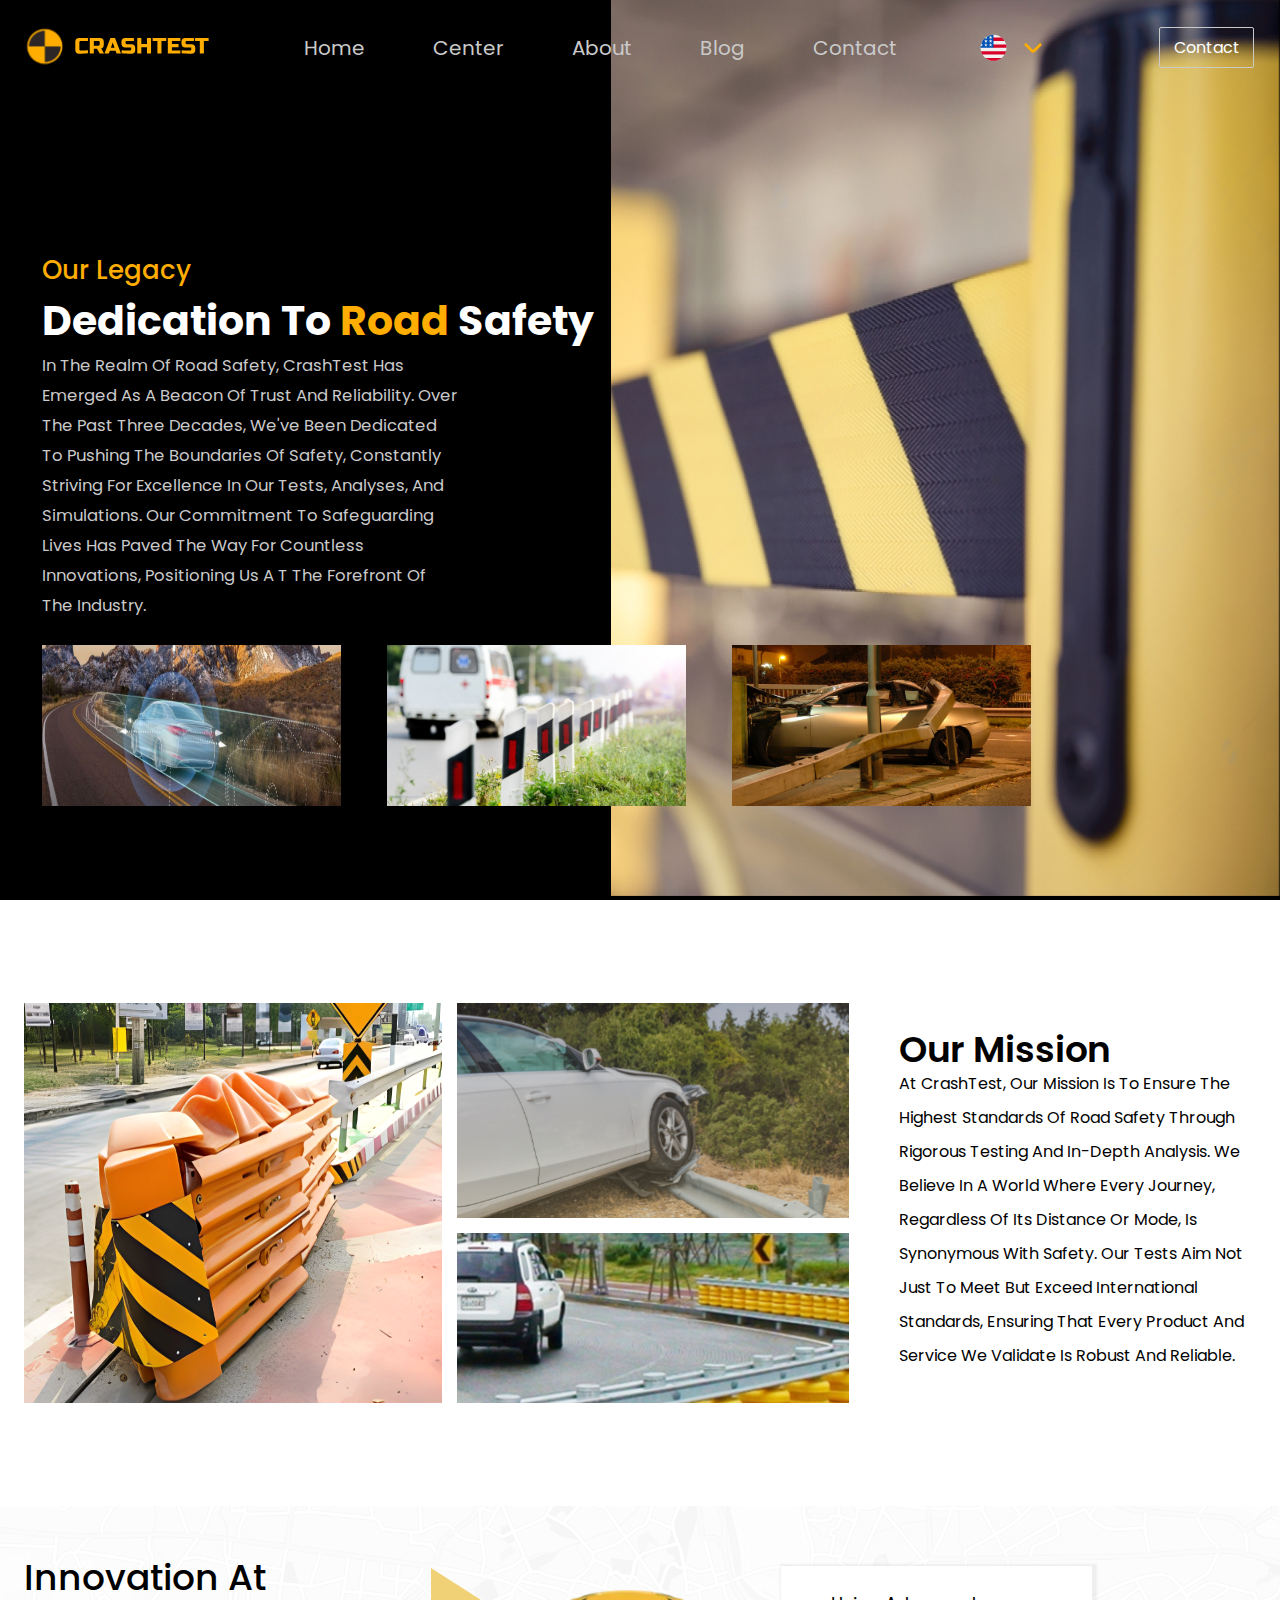
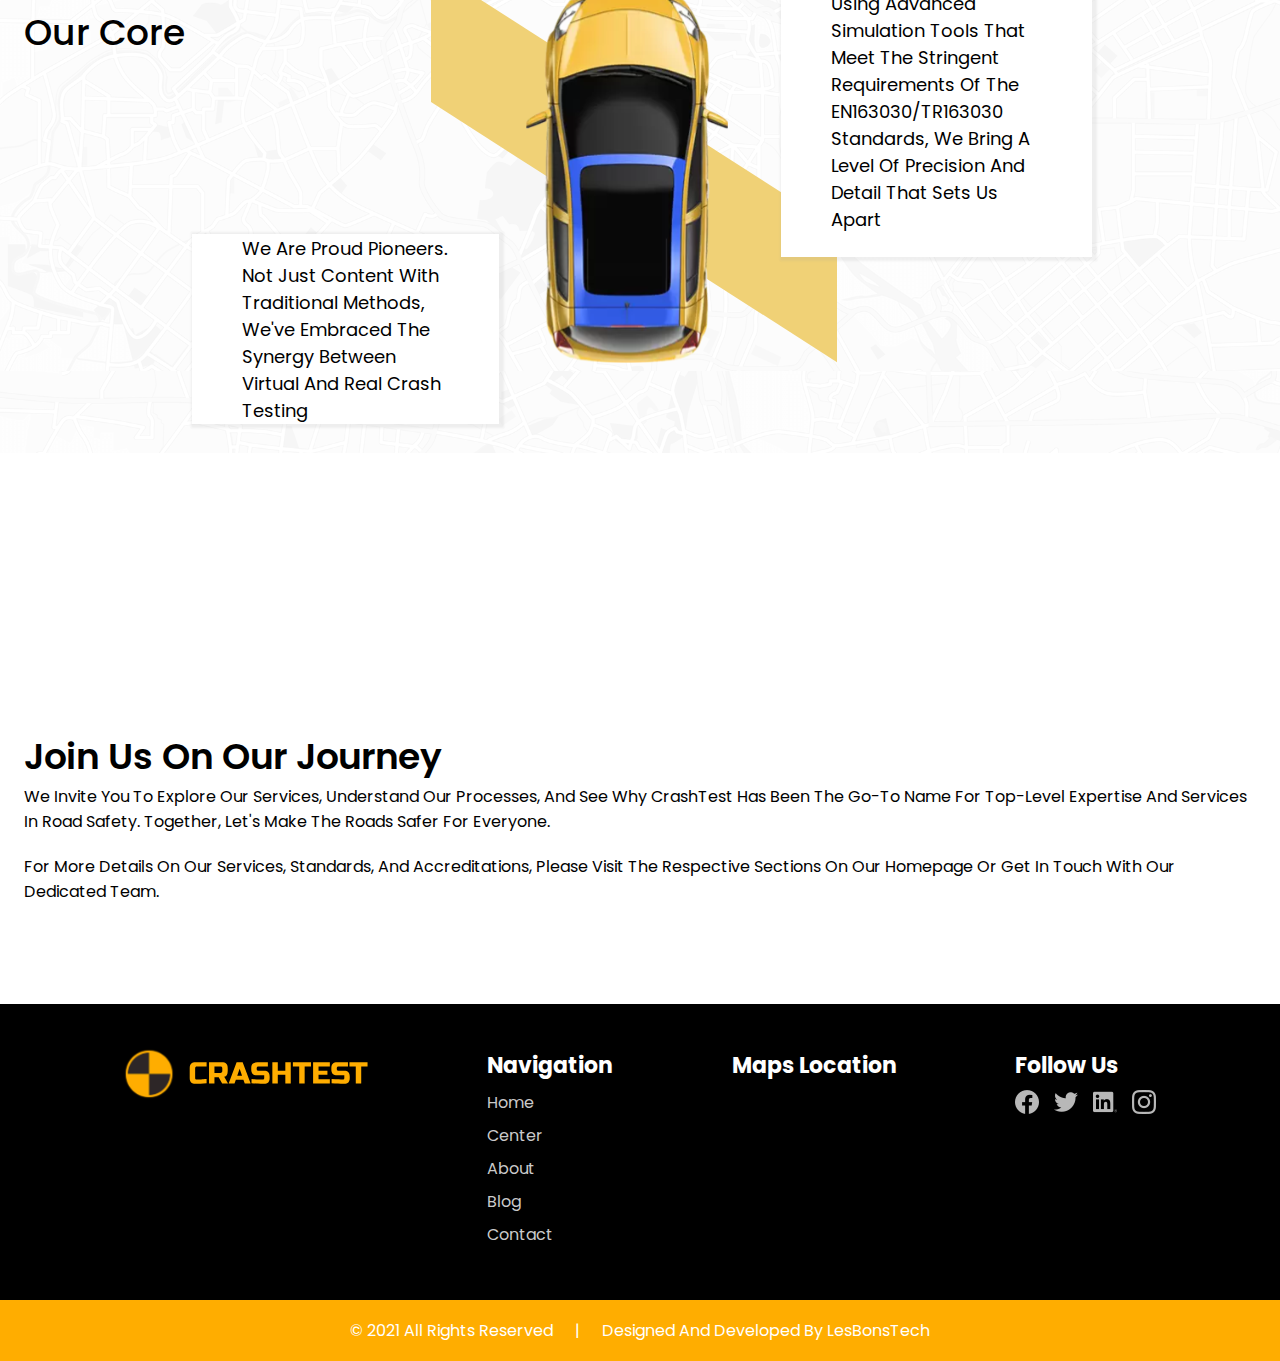
==== about-us.html @ 81172c0a "dsada" ====
<!DOCTYPE html>
<html lang="en">

<head>
    <meta charset="UTF-8">
    <meta name="viewport" content="width=device-width, initial-scale=1.0">
    <title>About us</title>
    <link rel="stylesheet" href="styles.css">
    <link rel="preconnect" href="https://fonts.googleapis.com">
    <link rel="icon" type="image/x-icon" href="./images/favicon.svg">
    <link rel="preconnect" href="https://fonts.gstatic.com" crossorigin>
    <link rel="preconnect" href="https://fonts.googleapis.com">
    <link rel="preconnect" href="https://fonts.gstatic.com" crossorigin>
    <link
        href="https://fonts.googleapis.com/css2?family=Poppins:ital,wght@0,100;0,200;0,300;0,400;0,500;0,600;0,700;0,800;0,900;1,100;1,200;1,300;1,400;1,500;1,600;1,700;1,800;1,900&family=Readex+Pro:wght@160..700&display=swap"
        rel="stylesheet">
</head>

<body id="body">
    <header>

    </header>

    <main>
        <div class="about-container">
            <div class="section-container about-container-navbar">
                <nav>
                    <div class="logo-div">
                        <a href="index.html">
                            <img src="./images/footer-logo.svg" alt="logo">
                        </a>
                    </div>

                    <div class="ul-list">
                        <ul class="main-navigation-bar">
                            <li><a class="active" href="index.html">Home</a></li>
                            <li><a href="test-center.html">Center</a></li>
                            <li><a href="about-us.html">About</a></li>
                            <li><a href="blog.html">Blog</a></li>
                            <li><a href="contact-us.html">Contact</a></li>



                            <div class="language-switcher">
                                <button type="button" class="language-toggle">
                                    <img src="./images/english.svg" alt="English Flag">
                                    <span>English</span>
                                    <img src="./images/angle-small-down.png" alt="Dropdown Arrow" class="arrow">
                                </button>
                                <ul class="language-options">
                                    <li>
                                        <img src="./images/english.svg" alt="">
                                        <a href="#" onclick="change_english()">English</a>
                                    </li>
                                    <li>
                                        <img src="./images/arabic.svg" alt="">
                                        <a href="#" onclick="change_arabic()">اللغة العربية</a>
                                    </li>
                                </ul>
                            </div>
                        </ul>

                    </div>



                    <div class="nav-btns-w-search">
                        <div class="contact-w-languages">

                            <a href="contact-us.html">
                                <button type="button" name="mobile-contact-btn">Contact</button>
                            </a>
                        </div>

                        <img src="./images/menu-burger.png" alt="menu-burger" onclick="appear()">
                    </div>
                </nav>
            </div>
            <div class="about-legacy-background">
                <div class="two-columns">
                    <div class="section-container">
                        <div class="left-column">
                            <h3 class="mini-orange-subtitle">our legacy</h3>
                            <h1>Dedication to <span>road</span> safety</h1>
                            <p>In the realm of road safety, CrashTest has emerged as a beacon of trust and reliability.
                                Over the past three decades, we've been dedicated to pushing the boundaries of safety,
                                constantly striving for excellence in our tests, analyses, and simulations. Our
                                commitment to safeguarding lives has paved the way for countless innovations,
                                positioning us a t the forefront of the industry.</p>
                        </div>
                        <div class="legacy-cards">
                            <div>
                                <img src="./images/legacy3.svg" alt="legacy-card1">
                            </div>
                            <div>
                                <img src="./images/legacy2.svg" alt="legacy-card2">
                            </div>
                            <div>
                                <img src="./images/legacy1.svg" alt="legacy-card3">
                            </div>
                        </div>
                    </div>
                </div>
            </div>
        </div>


        <div class="mission">
            <div class="section-container">
                <div class="two-columns">


                    <div class="left-column">
                        <img src="./images/colored1.svg" alt="mission1">
                        <img src="./images/new-mission2.svg" alt="mission2">
                        <img src="./images/new-mission1.svg" alt="mission3">
                    </div>
                    <div class="right-column">
                        <h2>Our Mission</h2>
                        <p>At CrashTest, our mission is to ensure the highest standards of road safety through rigorous
                            testing and in-depth analysis. We believe in a world where every journey, regardless of its
                            distance or mode, is synonymous with safety. Our tests aim not just to meet but exceed
                            international standards, ensuring that every product and service we validate is robust and
                            reliable.</p>
                    </div>
                </div>
            </div>
        </div>

        <div class="our-facilities">
            <div class="section-container">

                <div class="facility-black">
                    <div>
                        <img src="./images/shape.svg" alt="about-facility">
                    </div>
                    <div class="facility-desc">
                        <h2>Our Facilities</h2>
                        <p>Hidden away from public view, our grounds are a testament to our commitment to privacy and
                            security. With nearly 30 CCTV cameras in operation and state-of-the-art infrastructures, we
                            offer an environment that's both high-tech and secure. Our facilities are fully connected
                            and equipped to handle a wide variety of tests – from different types of vehicles to road
                            equipment of all weights and speeds. 
                        </p>
                    </div>
                </div>
            </div>
        </div>

        <div class="innovation-corere">
            <div class="section-container">
                <div class="innovation-details">
                    <div>
                        <h3>Innovation At Our Core</h3>
                    </div>
                    <div>
                        <img src="./images/new-inno-car.svg" alt="inno-people">
                    </div>
                </div>

            </div>
        </div>
        <div class="innovation-description-containerr">
            <div class="desc-onee">
                <p>we are proud pioneers. Not just content with traditional methods, we've embraced the synergy between
                    virtual and real crash testing</p>
            </div>
            <div class="desc-two">
                <p>Using advanced simulation tools that meet the stringent requirements of the EN163030/TR163030
                    standards, we bring a level of precision and detail that sets us apart</p>
            </div>
        </div>


        <div class="journeyy">
            <div class="section-container">
                <h2>Join Us On Our Journey</h2>
                <p>We invite you to explore our services, understand our processes, and see why CrashTest has been the
                    go-to name for top-level expertise and services in road safety. Together, let's make the roads safer
                    for everyone.</p>
                <p>For more details on our services, standards, and accreditations, please visit the respective sections
                    on our homepage or get in touch with our dedicated team.</p>

            </div>
        </div>



    </main>

    <footer>
        <div class="section-container">
            <div>
                <img src="./images/footer-logo.svg" alt="brand-logo" loading="lazy">
            </div>
            <div>
                <h5>Navigation</h5>
                <a href="index.html">
                    <p>Home</p>
                </a>
                <a href="test-center.html">
                    <p>Center</p>
                </a>
                <a href="about-us.html">
                    <p>About</p>
                </a>
                <a href="blog.html">
                    <p>Blog</p>
                </a>
                <a href="contact-us.html">
                    <p>Contact</p>
                </a>
            </div>

            <div class="map-footer-container">
                <h5>Maps Location</h5>
                <div class="responsive-map">
                    <iframe
                        src="https://www.google.com/maps/embed?pb=!1m18!1m12!1m3!1d922967.4531044518!2d37.681910031795695!3d25.359864969593236!2m3!1f0!2f0!3f0!3m2!1i1024!2i768!4f13.1!3m3!1m2!1s0x15bb09a54f5cb5c3%3A0x714ec79fcada102e!2sAl%20Ais%20Saudi%20Arabia!5e0!3m2!1sen!2seg!4v1710063466688!5m2!1sen!2seg"
                        width="600" height="450" frameborder="0" style="border:0" allowfullscreen></iframe>
                </div>
            </div>

            <div>
                <h5>Follow Us</h5>
                <div class="follow-icons">
                    <img src="./images/facebook.png" alt="facebook" loading="lazy">
                    <img src="./images/twitter.png" alt="twitter" loading="lazy">
                    <img src="./images/linkedin.png" alt="linkedin" loading="lazy">
                    <img src="./images/insta.png" alt="insta" loading="lazy">
                </div>
            </div>
        </div>

        <div class="footer-tab">
            <p>© 2021 All rights reserved <span class="tab-span">|</span> Designed and developed by LesBonsTech</p>
        </div>
    </footer>
    <script src="index.js"></script>
</body>

</html>
---- styles.css ----
* {
    margin: 0;
    padding: 0;
    box-sizing: border-box;
    font-family: var(--font-family)
}

:root {
    --standard-width: 1349px;
    --font-weight-1: 900;
    --font-weight-2: 800;
    --font-weight-3: 700;
    --font-weight-4: 600;
    --font-weight-5: 500;
    --font-weight-6: 400;
    --font-weight-7: 300;
    --font-weight-8: 200;
    --font-weight-9: 100;
    --h1-size: 41px;
    --h2-size: 36px;
    --h3-size: 26px;
    --h4-size: 22px;
    --h5-size: 16.5px;
    --h6-size: 12px;
    --primary-color-1: #ffad00;
    --primary-color-2: rgba(255, 189, 49, 1);
    --primary-color-3: rgba(255, 214, 127, 1);
    --primary-color-4: rgba(255, 237, 198, 1);
    --primary-color-5: rgba(255, 237, 198, 1);
    --neutral-color-1: rgba(255, 255, 255, 1);
    --neutral-color-2: #cacaca;
    --neutral-color-3: rgba(97, 97, 97, 1);
    --neutral-color-4: rgba(65, 65, 65, 1);
    --neutral-color-5: rgba(26, 26, 26, 1);
    --neutral-color-6: rgba(0, 0, 0, 1);
    --neutral-color-7: linear-gradient(rgba(0, 0, 0, 1), rgba(97, 97, 97, 1));
    --font-family: "Poppins", sans-serif;
    --orange-subtitle-color: rgba(255, 173, 0, 1);
    --previous-btn-color: rgba(97, 97, 97, 1);
    --next-btn-color: rgba(255, 173, 0, 1);
    --booking-btn-color: rgba(26, 26, 26, 1);
    --booking-btn-background-color: rgba(255, 173, 0, 1);
    --submit-btn-color: rgba(26, 26, 26, 1);
    --submit-btn-background-color: rgba(255, 173, 0, 1);
    --spacing-ssm: 4px;
    --spacing-sm: 8px;
    --spacing-md: 18px;
    --spacing-lg: 24px;
    --spacing-xl: 45px;
    --spacing-xxl: 85px;
    --spacing-xxxl: 120px;
}

.about-legacy-background>*,
.background p,
.blog-article-background>*,
.contact-background>*,
.mission .right-column>p,
p {
    text-transform: capitalize;
}

.mission .right-column {
    width: 29%;
    line-height: 34px;
}

.arabic-ul-list{
    width: 74%;
}
.background-container,
.test-center-container {
    background-position: bottom;
    filter: contrast(1.2) brightness(-.3)
}

img[alt=about-us1],
img[alt=about-us2],
img[alt=about-us3],
img[alt=about-us4],
img[alt=mission2],
img[alt=mission3] {
    height: 100%;
    width: 100%;
    object-fit: cover;
    transition: filter 0.5s;
}

.innovative-cards .left-column {
    background-color: #fff;
    text-transform: uppercase;
    padding: var(--spacing-lg) var(--spacing-lg);
    position: relative;
    left: 81px;
    bottom: -51px;
    box-shadow: 0 0 11px 1px rgb(241 241 241);
    width: 43%;
    height: 71vh;
}

.innovative-cards .right-column {
    width: 57%
}

/* innovative cards media query */

@media screen and (max-width: 1200px) and (min-width:992px) {
    .innovative-cards .left-column {
        position: unset;
        width: 100%;
        height: auto;
    }

    .innovative-cards .right-column {
        width: 100%;
    }
}

@media screen and (max-width: 992px) and (min-width:786px) {
    .innovative-cards .right-column {
        width: 100%;
    }

    .innovative-cards .left-column {
        position: unset;
        width: 100%;
        height: auto;
    }
}

@media screen and (max-width: 786px) and (min-width:600px) {
    .innovative-cards .right-column {
        width: 100%;
    }

    .innovative-cards .left-column {
        position: unset;
        width: 100%;
        height: auto;
    }
}

@media screen and (max-width: 600px) {
    .innovative-cards .right-column {
        width: 100%;
    }

    .innovative-cards .left-column {
        position: unset;
        width: 100%;
        height: auto;
    }
}

.about-us .section-container,
.added-value-services .section-container,
.amenities-cards-divs>div,
.background .mini-orange-subtitle,
.background h1,
.background p,
.blog-article-background h1,
.blog-article-background p,
.customers .section-container,
.footer-tab p,
.main-navigation-bar,
.testimonial .section-container,
.tests-w-standards {
    text-align: center
}

.testimonial {
    margin: var(--spacing-lg) 0;
}


.contact-w-languages {
    display: flex;
    align-items: center;
    row-gap: 5px;
    column-gap: 15px;
}

nav {
    display: flex;
    justify-content: space-between;
    align-items: center;
    position: relative;
    width: 100%;
    margin: auto;
    column-gap: 27px;
    padding: 0 var(--spacing-sm);
}

.main-navigation-bar {
    display: flex;
    justify-content: space-evenly;
    list-style-type: none;
    font-weight: 600;
    font-size: 20px;
    align-items: center;
    font-weight: var(--font-weight-6);
}


.main-navigation-bar a {
    text-decoration: none;
    color: var(--neutral-color-2)
}


.background span:first-of-type,
.pages>p:first-of-type,
.ul-list a:hover {
    color: var(--primary-color-1)
}


.ul-list{
    width: 74%;
}

.pages-w-arrows {
    display: flex;
    align-items: center;
    justify-content: center;
    column-gap: 12px;
    margin: 0 0 var(--spacing-lg) 0;
}

.pages a:hover {
    cursor: pointer;
    color: var(--primary-color-1);
}

.pages a {
    text-decoration: none;
    color: var(--neutral-color-2);
    font-size: var(--h4-size);
}

.nav-btns {
    display: flex;
    column-gap: 30px;
    align-items: center
}

.menu-btns,
img[alt=menu-burger] {
    display: none
}

.menu-btns>img:first-of-type {
    padding-right: 10px
}

.logo-div {
    padding-top: 10px
}

img[alt=logo] {
    padding-bottom: 5px;
    width: 100%;
    max-width: 185px;
    height: auto;
}

.nav-btns-w-search {
    display: flex;
    align-items: center;
    column-gap: 21px
}

button[name=login] {
    background-color: inherit;
    padding: 15px;
    border-style: none;
    font-size: 23px
}

button[name=mobile-contact-btn],
button[name=start] {
    padding: 7px;
    border-style: none;
    font-size: 16px;
    background-color: inherit;
    transition: background-color .7s
}

button[name=start] {
    width: 175px;
    border: 1px solid var(--neutral-color-2);
    border-radius: 2px
}

button[name=mobile-contact-btn] {
    width: 95px;
    border: 1px solid var(--neutral-color-2);
    color: #fff;
    border-radius: 2px
}

button[name=mobile-contact-btn]:hover,
button[name=start]:hover {
    background-color: var(--primary-color-1);
    cursor: pointer
}


.about-us-grid,
.added,
.section-container,
.innovative-cards .two-columns,
img[alt=added-card] {
    position: relative
}



.about-legacy-background .left-column span,
.background .mini-orange-subtitle,
.background span:nth-of-type(2),
.blog-article-background .mini-orange-subtitle,
.blog-article-background span,
.blog-background .mini-orange-subtitle,
.blog-background span,
.contact-background .contact-black span,
.test-center-background span {
    color: var(--orange-subtitle-color)
}

.background-container {
    background-image: url(./images/home.png);
    color: #fff;
    background-size: cover;
    height: 100vh;
    padding: var(--spacing-md) var(--spacing-md);
}

.background-container nav {
    display: flex;
}

.background,
.left-column {
    flex-direction: column;
    display: flex
}

.background {
    position: absolute;
    top: 50%;
    left: 50%;
    transform: translate(-50%, -50%);
    text-align: center;
    color: #fff;
    background-size: cover;
    padding: 0 var(--spacing-md) 0 var(--spacing-md);
}

.background p {
    font-size: var(--h4-size);
}

.footer-tab p,
footer {
    color: var(--neutral-color-1)
}

.footer-tab p:hover {
    color: var(--neutral-color-1);
}

.background h1:nth-of-type(2) {
    text-transform: uppercase;
    letter-spacing: 1.5px;
    margin: var(--spacing-sm) 0 0 0;
    font-size: 45px;
}

.background .mini-orange-subtitle {
    font-weight: var(--font-weight-4);
    font-size: var(--h2-size)
}


.added-value-services,
.amenities,
.blog-article-tab,
.contact-center,
.innovative-cards,
.roads,
.standards,
.table-of-content {
    margin: var(--spacing-xxl) 0;
    padding: 0 var(--spacing-lg)
}

.added-value-services p {
    width: 70%;
    margin: auto;
    line-height: 28px;
}

.accreditiations {
    margin: var(--spacing-xxl) 0;
}

.accreditiations .big-heading {
    width: 60%;
}

.accreditiations .two-columns {
    row-gap: 0;
}

.accreditiations .left-column {
    padding: 0 var(--spacing-lg);
    margin-top: 15px;
}

.standards .big-heading {
    font-size: var(--h2-size);
}

h1 {
    font-size: var(--h1-size)
}

h2 {
    font-size: var(--h2-size);
    font-weight: var(--font-weight-4)
}

h3 {
    font-size: var(--h3-size)
}

.mini-heading,
h4 {
    font-size: var(--h4-size)
}

h5 {
    font-size: var(--h5-size)
}

h6 {
    font-size: var(--h6-size)
}

.section-container {
    width: 100%;
    max-width: var(--standard-width);
    margin: auto
}

.about-us,
.amenities-cards,
.arrows,
.journey,
.mission,
.our-facilities {
    margin: var(--spacing-xxl) 0;
    padding: 0 var(--spacing-lg);
}

.our-facilities {
    display: none;
}

.tests-w-standards {
    margin: var(--spacing-xxl) 0 var(--spacing-lg) 0;
}

.customers {
    margin: var(--spacing-xxl) 0;
}

.two-columns {
    display: flex;
    width: 100%;
    justify-content: space-between;
    align-items: center;
    flex-wrap: wrap;
    row-gap: 13px
}

.left-column {
    justify-content: center;
    width: 50%
}

.right-column {
    display: flex;
    flex-direction: column;
    justify-content: center;
    width: 46%
}

.mini-heading-div,
.oranged-border-w-paragraph {
    display: flex;
    column-gap: 10px;
    align-items: center
}

.mini-heading {
    font-weight: var(--font-weight-5)
}

.test-center-background .black-card:nth-of-type(2) {
    background-color: beige;
}

.orange-border {
    height: 3px;
    width: 50px;
    background-color: var(--primary-color-1)
}

.shrinked-img:nth-child(1),
.tests-w-standards-img-container {
    height: 500px;
    background-image: url(./images/un-colored1.svg);
    background-size: cover
}

.shrinked-img:nth-child(2) {
    height: 500px;
    background-image: url(./images/un-colored2.svg);
    background-size: cover
}

.shrinked-img:nth-child(3) {
    height: 500px;
    background-image: url(./images/un-colored3.svg);
    background-size: cover
}

.new-service:nth-of-type(1) {
    height: 500px;
    background-image: url(./images/un-colored4.svg);
    background-size: cover
}

.new-service:nth-of-type(2) {
    height: 500px;
    background-image: url(./images/un-colored5.svg);
    background-size: cover
}


.new-service:nth-of-type(3) {
    height: 500px;
    background-image: url(./images/un-colored6.svg);
    background-size: cover
}

.newer-service:nth-of-type(1) {
    height: 500px;
    background-image: url(./images/un-colored7.svg);
    background-size: cover
}

.newer-service:nth-of-type(3) {
    height: 500px;
    background-image: url(./images/un-colored9.svg);
    background-size: cover
}

.newer-service:nth-of-type(2) {
    height: 500px;
    background-image: url(./images/un-colored8.svg);
    background-size: cover
}

/* .shrinked-img:nth-child(4){
    height: 500px;
    background-image: url(./images/un-colored4.svg);
    background-size: cover
}


.shrinked-img:nth-child(5){
    height: 500px;
    background-image: url(./images/un-colored5.svg);
    background-size: cover
}


.shrinked-img:nth-child(6){
    height: 500px;
    background-image: url(./images/un-colored6.svg);
    background-size: cover
} */

.accreditiations .right-column {
    background-image: url(./images/Property\ 1=yes.svg);
    background-size: cover;
    transition: all .5s 0.1s ease-out;
    background-repeat: no-repeat;
    height: 300px;
    background-position: center;
}

.accreditiations .right-column:hover {
    background-image: url("./images/mirrored-img.svg");
    transform: scaleX(-1);
}

.contact-black>div:first-of-type,
img[alt=added-value-background],
img[alt=biomechanics],
img[alt=blog1],
img[alt=grip-tests],
img[alt=impactor-tests],
img[alt=map],
img[alt=modular-concrete],
img[alt=push-pull],
img[alt=simulation],
img[alt=standard-frame] {
    width: 100%
}


img[alt=added-value-background] {
    margin-top: -170px;
}

.standards-frame .section-container {
    background-image: url("./images/Frame\ 4.svg");
    background-size: cover;
    height: 30vh
}

.subtitle,
footer h4 {
    padding: var(--spacing-sm) 0
}

.about-us-cards,
.breakdown,
.customized-services,
footer .section-container {
    padding: 0 var(--spacing-lg);
    margin: var(--spacing-xxl) 0;
}

.customized-services .right-column {
    display: flex;
    width: 55%;
    flex-direction: row;
    column-gap: 30px;
    justify-content: center;
}

.inner-service {
    width: 288px;
    height: 188px;
    background-color: white;
    box-shadow: 1px 2px 3px 2px rgb(240, 240, 240);
    margin-bottom: 22px;
    transition: all 0.3s ease;
    background-image: url(./images/oranged-customer-service.svg);
    background-size: 100px;
    background-repeat: no-repeat;
    background-position: 97px 18px;
    position: relative;
}

.custom-one {
    width: 288px;
    height: 188px;
    background-color: white;
    box-shadow: 1px 2px 3px 2px rgb(240, 240, 240);
    margin-bottom: 22px;
    transition: all 0.3s ease;
    background-image: url(./images/custom1.svg) !important;
    background-size: 100px;
    background-repeat: no-repeat;
    background-position: 98px 27px;
    position: relative;
}

.custom-one:hover {
    background-color: var(--primary-color-1);
    background-image: url(./images/white-custom1.svg) !important;
    background-size: 100px;
    background-repeat: no-repeat;
    background-position: 98px 27px !important;
    color: white;
    cursor: pointer;
}

.custom-two {
    width: 288px;
    height: 188px;
    background-color: white;
    box-shadow: 1px 2px 3px 2px rgb(240, 240, 240);
    margin-bottom: 22px;
    transition: all 0.3s ease;
    background-image: url(./images/custom2.svg) !important;
    background-size: 100px;
    background-repeat: no-repeat;
    background-position: 97px 18px;
    position: relative;
}

.custom-two:hover {
    background-color: var(--primary-color-1);
    background-image: url(./images/white-custom2.svg) !important;
    background-size: 100px;
    background-repeat: no-repeat;
    background-position: 97px 18px !important;
    color: white;
    cursor: pointer;
}

.custom-three {
    width: 288px;
    height: 188px;
    background-color: white;
    box-shadow: 1px 2px 3px 2px rgb(240, 240, 240);
    margin-bottom: 22px;
    transition: all 0.3s ease;
    background-image: url(./images/custom3.svg) !important;
    background-size: 100px;
    background-repeat: no-repeat;
    background-position: 97px 18px;
    position: relative;
}

.custom-three:hover {
    background-color: var(--primary-color-1);
    background-image: url(./images/white-custom3.svg) !important;
    background-size: 100px;
    background-repeat: no-repeat;
    background-position: 97px 18px !important;
    color: white;
    cursor: pointer;
}

.custom-four {
    width: 288px;
    height: 188px;
    background-color: white;
    box-shadow: 1px 2px 3px 2px rgb(240, 240, 240);
    margin-bottom: 22px;
    transition: all 0.3s ease;
    background-image: url(./images/custom4.svg) !important;
    background-size: 100px;
    background-repeat: no-repeat;
    background-position: 97px 18px;
    position: relative;
}

.custom-four:hover {
    background-color: var(--primary-color-1);
    background-image: url(./images/white-custom4.svg) !important;
    background-size: 100px;
    background-repeat: no-repeat;
    background-position: 98px 18px !important;
    color: white;
    cursor: pointer;
}

.custom-five {
    width: 288px;
    height: 188px;
    background-color: white;
    box-shadow: 1px 2px 3px 2px rgb(240, 240, 240);
    margin-bottom: 22px;
    transition: all 0.3s ease;
    background-image: url(./images/custom5.svg) !important;
    background-size: 100px;
    background-repeat: no-repeat;
    background-position: 97px 18px;
    position: relative;
}

.custom-five:hover {
    background-color: var(--primary-color-1);
    background-image: url(./images/white-custom5.svg) !important;
    background-size: 100px;
    background-repeat: no-repeat;
    background-position: 98px 18px !important;
    color: white;
    cursor: pointer;
}

.custom-six {
    width: 288px;
    height: 188px;
    background-color: white;
    box-shadow: 1px 2px 3px 2px rgb(240, 240, 240);
    margin-bottom: 22px;
    transition: all 0.3s ease;
    background-image: url(./images/custom6.svg) !important;
    background-size: 100px;
    background-repeat: no-repeat;
    background-position: 97px 18px;
    position: relative;
}

.custom-six:hover {
    background-color: var(--primary-color-1);
    background-image: url(./images/white-custom6.svg) !important;
    background-size: 100px;
    background-repeat: no-repeat;
    background-position: 98px 18px !important;
    color: white;
    cursor: pointer;
}

.inner-service p {
    text-align: center;
    position: absolute;
    bottom: 10px;
    left: 72px;
}

.positioned-one {
    bottom: 16px !important;
    left: 12px !important;
}

.positioned-two {
    bottom: 16px !important;
    left: 90px !important;
}

.positioned-three {
    bottom: 11px !important;
    left: 12px !important;
}

.positioned-four {
    bottom: 27px !important;
    left: 58px !important;
}

.positioned-five {
    bottom: 23px !important;
    left: 108px !important;
}

.positioned-six {
    bottom: 16px !important;
    left: 12px !important;
}

.positioned-seven {
    bottom: 24px !important;
    left: 92px !important;
}

.inner-service:hover {
    background-color: var(--primary-color-1);
    background-image: url(./images/white-customer-service.svg);
    background-size: 100px;
    background-repeat: no-repeat;
    background-position: 97px 18px;
    color: white;
    cursor: pointer;
}

img[alt="ur-service"] {
    padding-top: 44px;
    padding-left: 71px;
}

.single-card-service {
    margin-left: auto;
    margin-top: 99px;
    width: 288px;
    height: 188px;
    background-color: white;
    box-shadow: 1px 2px 3px 2px rgb(240, 240, 240);
    margin-bottom: 22px;
    transition: all 0.3s ease;
    background-image: url(./images/oranged-customer-service.svg);
    background-size: 100px;
    background-repeat: no-repeat;
    background-position: 97px 18px;
    position: relative;
    left: 68px;
}


.customized-services .right-column>div:nth-of-type(1) {
    margin-top: 88px;
}

.customized-services .left-column {
    width: 39%;
}

.big-heading {
    font-size: var(--h1-size);
}

.customized-services {
    margin: var(--spacing-xl) 0;
}

.customized-services .two-columns {
    align-items: flex-start;
    margin: var(--spacing-xxl) 0;

}

.about-us .mini-heading-div,
.added-value-services .mini-heading-div,
.customers .mini-heading-div,
.testimonial .mini-heading-div,
.tests-w-standards .mini-heading-div {
    justify-content: center
}

.tests-w-standards-images {
    display: flex;
    overflow: hidden;
    flex-wrap: wrap;
    column-gap: 5px;
    row-gap: 5px;
    justify-content: center
}

.tests-w-standards-img-container {
    width: 33%
}

#wide-img {
    width: 25%;
    height: 510px;
    background-image: url(./images/un-colored1.svg);
    background-size: cover
}

.shrinked-img {
    width: 27%;
    transition: width 0.5s ease;
}

.new-service {
    width: 27%;
    transition: width 0.5s ease;
}

.newer-service {
    width: 27%;
    transition: width 0.5s ease;
}



.shrinked-img:nth-child(1):hover {
    background-image: url(./images/colored-box1.jpg);
    cursor: pointer;
    width: 38%;
}


.shrinked-img:nth-child(2):hover {
    background-image: url(./images/colored2.svg);
    cursor: pointer;
    width: 38%;
}

.shrinked-img:nth-child(3):hover {
    background-image: url(./images/colored3.svg);
    cursor: pointer;
    width: 38%;
}


.new-service:nth-of-type(1):hover {
    background-image: url(./images/colored4.svg);
    cursor: pointer;
    width: 38%;
}

.new-service:nth-of-type(2):hover {
    background-image: url(./images/colored5.svg);
    cursor: pointer;
    width: 38%;
}

.new-service:nth-of-type(3):hover {
    background-image: url(./images/colored6.svg);
    cursor: pointer;
    width: 38%;
}

.newer-service:nth-of-type(1):hover {
    background-image: url(./images/colored7.svg);
    cursor: pointer;
    width: 38%;
}

.newer-service:nth-of-type(2):hover {
    background-image: url(./images/colored8.svg);
    cursor: pointer;
    width: 38%;
}

.newer-service:nth-of-type(3):hover {
    background-image: url(./images/colored9.svg);
    cursor: pointer;
    width: 38%;
}

.arrows {
    display: flex;
    justify-content: center;
    align-items: center;
    column-gap: 10px
}

.dot {
    width: 15px;
    height: 15px;
    border-radius: 50%;
    background-color: var(--neutral-color-2)
}

.customized-desc {
    margin-top: 55px;
}

.added-value-cards .section-container {
    display: flex;
    justify-content: center;
    align-items: center;
    flex-wrap: wrap;
    row-gap: 5px;
    column-gap: 27px;
    margin-bottom: -130px;
    position: relative;
    z-index: 1;
    padding: 0 var(--spacing-lg);
}

.last-added-card {
    padding-right: 52px;
}

.added-value-cards p {
    position: relative;
    left: 10px;
    top: 10px;
}

.added-real-text {
    left: 25px !important;
    top: 10px !important;
}

.added-result-text {
    left: 16px !important;
    top: 10px !important;
}


img[alt=added-card] {
    border-bottom: 2px solid #dddddd;
}

img[alt=added-card]:hover {
    transform: scale(1.3)
}

#added-value-cards-text {
    display: flex;
    justify-content: space-evenly
}

.about-us-flex>div {
    display: flex;
    column-gap: 10px;
    height: 100%;
    margin: var(--spacing-md) 0;
    flex-wrap: wrap;
    row-gap: 15px;
}

.about-us-flex .first-left-img-flex::before {
    content: "International recognition";
    font-size: var(--h3-size);
    position: absolute;
    top: 21px;
    color: white;
    left: 23px;
    z-index: 1;
}

.about-us-flex .first-left-img-flex::after {
    content: "Almost 30 years delivering top-level expertise and services.";
    font-size: var(--h4-size);
    color: rgb(226, 226, 226);
    position: absolute;
    top: 60px;
    left: 23px;
    z-index: 1;
}

.about-us-flex .first-left-img-flex {
    width: 63%;
    position: relative;
    height: 500px;
}


.about-us-flex .first-right-img-flex::before {
    content: "Safety & trust";
    font-size: var(--h3-size);
    position: absolute;
    top: 21px;
    color: white;
    left: 23px;
    z-index: 1;
}

.about-us-flex .first-right-img-flex::after {
    content: "Risk analysis - Safety briefing - Personalised support Private grounds hidden away from public view with security gates and almost 30 CCTVs in operation";
    font-size: var(--h4-size);
    color: rgb(226, 226, 226);
    position: absolute;
    top: 60px;
    left: 23px;
    z-index: 1;
}


.about-us-flex .first-right-img-flex {
    width: 35%;
    position: relative;
    height: 500px;

}


.about-us-flex .second-left-img-flex::before {
    content: "New fully connected infrastructures with a host of possibilities";
    font-size: var(--h3-size);
    position: absolute;
    top: 21px;
    color: white;
    left: 23px;
    z-index: 1;
}

.about-us-flex .second-left-img-flex::after {
    content: "A complete testing service: all types of vehicles and road equipment,all weights and speeds. We can customise your tests using state-of-";
    font-size: var(--h4-size);
    color: rgb(226, 226, 226);
    position: absolute;
    top: 135px;
    left: 23px;
    z-index: 1;
}

.about-us-flex .second-left-img-flex {
    width: 35%;
    position: relative;
    height: 500px;

}

.about-us-flex .second-right-img-flex::before {
    content: "A true synergy between virtual testing & real crash testing";
    font-size: var(--h3-size);
    position: absolute;
    top: 21px;
    color: white;
    left: 23px;
    z-index: 1;
}

.about-us-flex .second-right-img-flex::after {
    content: "A customised virtual testing with a wide range of simulations for “real” and detailed results. Advanced simulation tools meeting the requirements of the EN163030 / TR163030 standards.";
    font-size: var(--h4-size);
    color: rgb(226, 226, 226);
    position: absolute;
    top: 60px;
    left: 23px;
    z-index: 1;
}

.about-us-flex .second-right-img-flex {
    width: 63%;
    position: relative;
    height: 500px;

}


img[alt=about-us1]:hover,
img[alt=about-us2]:hover,
img[alt=about-us3]:hover,
img[alt=about-us4]:hover {
    filter: brightness(.333);
    cursor: pointer;
}

.position-text::before {
    content: "hello";
    position: absolute;
    z-index: 1
}

.sponsors .section-container {
    display: flex;
    align-items: center;
    justify-content: space-between;
    position: relative
}

.angle-sponsor-left {
    position: absolute;
    top: 35px;
    left: 0
}

.angle-sponsor-right {
    position: absolute;
    top: 35px;
    right: 0
}

.customer-stories {
    position: relative;
    margin: var(--spacing-xxl) 0 var(--spacing-xxl) 0;
}

.customer-stories .right-column {
    background-color: #fff;
    position: absolute;
    z-index: 1;
    right: 0;
    text-transform: uppercase;
    font-weight: var(--font-weight-4);
    font-size: var(--h1-size);
    padding: var(--spacing-xl);
    box-shadow: 2px 2px 5px 1px gainsboro;
}


.customer-stories .right-column>p {
    width: 71%
}

.customer-stories .left-column {
    width: 62%
}

.customer-stories .mini-orange-subtitle,
.innovative-cards .mini-orange-subtitle {
    color: var(--orange-subtitle-color);
    text-transform: capitalize;
    font-size: var(--h4-size);
    margin: var(--spacing-md) 0 0 0;
    font-weight: var(--font-weight-5);
    letter-spacing: 1px
}

.innovative-cards .left-column,
.submit-btn,
.test-center-container h1 {
    font-weight: var(--font-weight-4)
}

footer {
    padding: var(--spacing-xl) 0 0 0;
    background-color: var(--neutral-color-6)
}

footer h5 {
    font-size: var(--h4-size);
    margin: 0 0 var(--spacing-sm) 0
}

footer a {
    text-decoration: none;
}

footer h4:hover,
footer p:hover {
    color: var(--primary-color-1);
    cursor: pointer
}

footer .section-container {
    display: flex;
    justify-content: space-evenly;
    flex-wrap: wrap;
    row-gap: 10px;
    column-gap: 20px;
    margin: auto;
}


footer .follow-icons {
    display: flex;
    column-gap: 15px
}

footer p {
    padding: 0 0 var(--spacing-sm) 0;
    color: var(--neutral-color-2)
}

.footer-info {
    display: flex;
    column-gap: 20px;
    justify-content: space-between;
    align-items: center
}

.footer-tab {
    background-color: var(--primary-color-1);
    display: flex;
    justify-content: center;
    padding: var(--spacing-md) 0;
    margin: var(--spacing-xl) 0 0 0
}

.about-container,
.main-test-center {
    background-color: #000
}

.footer-tab p {
    padding: 0 var(--spacing-lg) 0 var(--spacing-lg)
}

.tab-span {
    padding: 0 var(--spacing-md) 0 var(--spacing-md)
}

.overview {
    padding: 0 var(--spacing-lg);
    margin: var(--spacing-xxl) 0;
}

.overview p {
    margin: var(--spacing-md) 0;
    font-size: var(--h5-size);
}

.overview-img-container {
    background-image: url("./images/overview.svg");
    background-size: cover;
    height: 43vh;
    background-position: center;
}

.test-center-container {
    background-color: #000;
    color: #fff;
    background-size: cover;
    height: 100vh;
    flex-direction: column;
    justify-content: space-between;
    padding: var(--spacing-md) var(--spacing-md);
}

img[alt="client"] {
    width: 60px;
}

.about-legacy-background h3,
.client-info h5 {
    font-weight: var(--font-weight-5);
}

.blogs {
    display: flex;
}

.blogs .section-container>div {
    width: 32%;
    box-shadow: 1px 2px 3px 3px rgba(0, 0, 0, 0.09);
    transition: background-color 0.5s;
}

.blogs .section-container>*:hover{
    background-color: rgba(255, 173, 0, 0.7);
    color: white;
}

.blogs a {
    text-decoration: none;
    color: black;
}

.blogs-articles-container {
    margin: var(--spacing-xl) 0;
}

.blogs .section-container {
    display: flex;
    justify-content: space-between;
    margin-bottom: 25px;
    flex-wrap: wrap;
    row-gap: 25px;
}

.client-details {
    padding: var(--spacing-md) var(--spacing-lg);
}

.test-center-background {
    background-image: url(./images/new-shuba.png);
    background-repeat: no-repeat;
    background-size: cover;
    background-position: top;
    color: #fff;
    display: flex;
    flex-direction: column;
    padding: 0 var(--spacing-md);
    height: 88vh;
}

.about-container,
.about-legacy-background {
    background-repeat: no-repeat;
    background-position: right;
    background-size: contain;
    display: flex;


}

.arabic-about-container {
    background-image: linear-gradient(to right, transparent 100%, black 30%), url(./images/legacy.svg);
    flex-direction: column;
    justify-content: center;
    padding: var(--spacing-md) 0;
    background-size: contain;
    /* height: 100vh; */
    background-position: left;
    background-color: #000;
    background-repeat: no-repeat;
    background-size: contain;
    display: flex;
    height: 100vh;
}


/* .about-legacy-background .section-container {
    position: relative;
    bottom: 100px;
} */

.test-center-background .section-container {
    display: flex;
    justify-content: space-between;
    align-items: center;
    column-gap: 10px;
}


.test-center-background .black-card>p,
.test-center-background .orange-card>p,
.test-center-background p:first-of-type {
    width: 81%;
}

.test-center-background .section-container:nth-of-type(2) {
    position: relative
}

.test-center-background .card {
    padding: var(--spacing-lg) var(--spacing-md);
    font-size: var(--h4-size);
    text-transform: capitalize;
    width: 22%;
}

.test-center-background .orange-card {
    background-color: rgba(255, 173, 0, 0.7);
    position: relative;
    right: 295px;
    bottom: 52px;
}

.orange-card p {
    width: 85% !important;
}

.first-black-card {
    background-color: rgba(26, 26, 26, 0.42);
}

.second-black-card {
    background-color: rgba(26, 26, 26, 0.42);
    margin-top: -100px;
}

img[alt=overview] {
    width: 100%;
    margin: var(--spacing-lg) 0
}

.city-area,
.contact-background form {
    margin: var(--spacing-sm) 0
}

.breakdown-cards {
    display: flex;
    align-items: center;
    justify-content: space-between;
    column-gap: 25px;
    flex-wrap: wrap;
    margin: var(--spacing-lg) 0;
    row-gap: 15px
}

.breakdown-cards>div {
    padding: var(--spacing-md) var(--spacing-md);
    box-shadow: 0 0 11px 7px rgb(241 241 241);
    width: 23%;
    height: 151px;
    display: flex;
    flex-direction: column;
    align-items: center;
    justify-content: center;
}

.roads {
    margin: var(--spacing-xxxl) 0;
}

.roads p {
    font-size: var(--h5-size);
}

.amenities h3,
.roads h3 {
    padding: 0 0 var(--spacing-md) 0
}

.amenities h3:nth-of-type(2),
.roads h3:nth-of-type(2) {
    padding: var(--spacing-md) 0 var(--spacing-md) 0
}

.roads .right-column {
    width: 58%
}

.blog-background h2,
.roads .left-column {
    width: 40%
}

.amenities h2 {
    margin: 0 0 var(--spacing-md) 0
}

.amenities-cards-divs,
.journey p:nth-of-type(2),
img[alt=about-facility] {
    margin: var(--spacing-md) 0
}

.amenities .right-column {
    width: 54%;
    font-size: var(--h5-size);
}

.amenities .left-column {
    width: 39%
}

.amenities-cards-divs {
    display: flex;
    align-items: center;
    justify-content: space-between;
    column-gap: 20px;
    flex-wrap: wrap;
    row-gap: 23px
}

.amenities-cards-divs>div {
    padding: var(--spacing-lg) var(--spacing-md);
    box-shadow: 0 0 11px 7px rgb(241 241 241);
    width: 15%;
    transition: .7s
}

.amenities-cards-divs>div:hover {
    background-color: var(--primary-color-1);
    color: #fff
}

.innovative-cards .left-column>p {
    width: 88%;
    padding: var(--spacing-md) 0
}



.innovative-cards p {
    font-size: var(--h3-size);
}

.about-container {
    background-image: linear-gradient(to right, transparent 100%, black 30%), url(./images/legacy.svg);
    flex-direction: column;
    justify-content: center;
    padding: var(--spacing-md) var(--spacing-md);
    background-size: contain;
    height: 100vh;
}

.about-container-navbar {
    margin-top: 0;
}

.about-legacy-background {
    flex-direction: column;
    align-items: end;
    justify-content: center;
    color: var(--neutral-color-1);
    margin: var(--spacing-xl) 0;
    padding: 0 var(--spacing-lg);
}



.blog-background,
.blog-container {
    color: #fff;
    background-size: cover
}


.blog-articles {
    display: flex;
    column-gap: 15px;
    justify-content: center;
    margin: var(--spacing-lg) 0;
}

.blog-articles>div {
    width: 33.3%;
}

img[alt="blog-articles"] {
    width: 100%;
}

.about-legacy-background h3 {
    color: var(--orange-subtitle-color)
}

.about-legacy-background p,
.contact-form h3 {
    color: var(--neutral-color-2)
}

.about-legacy-background p {
    width: 70%;
    line-height: 30px;
    font-size: var(--h5-size);
}

.legacy-cards {
    display: flex;
    grid-template-areas: "a b c";
    column-gap: 46px;
    margin: var(--spacing-lg) 0;
    row-gap: 13px;
    flex-wrap: wrap;
}

.legacy-cards>div {
    width: 25%;
}


img[alt="legacy-card1"] {
    width: 100%;
}


img[alt="legacy-card2"] {
    width: 100%;

}


img[alt="legacy-card3"] {
    width: 100%;

}

.mission .left-column {
    display: grid;
    grid-template-areas: "a b b" "a d d";
    grid-gap: 15px;
    width: 67%;
    margin: auto;
    margin: var(--spacing-md) 0;
}

.mission .two-columns {
    column-gap: 39px;
}

img[alt=mission1] {
    filter: brightness(1.3);
    grid-area: a;
    height: 100%;
    object-fit: cover;
    margin: auto;
}

img[alt=mission2] {
    grid-area: b;
    width: 100%
}

img[alt=mission3] {
    grid-area: d;
    width: 100%
}


.facility-black {
    display: flex;
    align-items: center;
    justify-content: space-between;
    background-color: black;
    height: 247px;
    margin: var(--spacing-lg) 0;
    color: var(--neutral-color-1);
}

.facility-black h2 {
    color: var(--primary-color-1);
}

.facility-desc {
    position: relative;
    right: 71px;
    z-index: 1;
    bottom: 10px;
}

img[alt="about-facility"] {
    object-fit: cover;
}

.innovation-core .section-container {
    padding: 0 var(--spacing-lg);
}

.innovation-core .two-columns {
    justify-content: start
}

img[alt=innovation-img1] {
    height: 60vh;
}

img[alt="inno-people"] {
    width: 100%;
    height: 60vh;
    /* object-fit: cover; */
}


.innovation-details {
    display: flex;
    flex-wrap: wrap;
    row-gap: 20px;
}

.innovation-details>div {
    width: 33%;
}

.innovation-details h3 {
    width: 67%;
    font-weight: var(--font-weight-5);
    font-size: var(--h2-size);
    margin-top: 44px;
}

.innovation-description-container {
    display: flex;
    justify-content: space-between;
    flex-wrap: wrap;
    row-gap: 35px;
}

.innovation-description-container>div {
    background-color: var(--neutral-color-1);
    padding: var(--spacing-lg);
    width: 30%;
    box-shadow: 2px 3px 2px 2px gainsboro;
}

#partner-slider {
    width: var(--standard-width);
    overflow: hidden;
    animation: 4s ease-in-out infinite slideLeft;
    width: 64%;
    display: flex;
    align-items: center
}

.partner-logo {
    margin: 0 var(--spacing-lg)
}

@keyframes slideLeft {
    from {
        transform: translateX(0)
    }

    to {
        transform: translateX(50%)
    }
}

.services-flex {
    display: flex;
}


.main-container {
    background-image: url(./images/blog-back.svg);
    background-size: cover;
    height: 100vh;
}

.blog-container {
    display: flex;
    flex-direction: column;
    justify-content: center;
    background-position: calc();
    filter: contrast(1);
    padding: var(--spacing-md) var(--spacing-md);
}

.blog-container>.section-container:nth-of-type(1) {
    margin-top: 0;
}

.blog-background {
    justify-content: center;
    position: relative;
    z-index: -1;
    top: 85px;
    margin: var(--spacing-xl) 0
}

.blog-background p:first-of-type {
    line-height: 43px;
    width: 70%;
    font-size: var(--h4-size)
}

.blog-background h1,
h2 {
    text-transform: capitalize
}

.blog-background h1 {
    width: 45%
}

.circle-blog-options {
    display: flex;
    align-items: center;
    column-gap: 38px;
    margin: var(--spacing-lg) 0;
    flex-wrap: wrap;
    row-gap: 10px
}

.blog-cards,
.page-sliders {
    margin: var(--spacing-xl) 0
}

.circular-div {
    width: 87px;
    height: 87px;
    border-radius: 50%;
    background-color: #fff;
    display: flex;
    justify-content: center;
    align-items: center;
}



.blog-cards .section-container {
    display: flex;
    align-items: center;
    column-gap: 15px;
    flex-wrap: wrap
}

.blog-cards,
.client-info {
    display: flex;
    align-items: center
}

.client-info {
    column-gap: 13px;
    padding: 0 0 var(--spacing-md) 0
}

.client-info h3 {
    padding: 0 0 var(--spacing-sm) 0
}

.page-sliders,
.pages {
    align-items: center;
    display: flex;
}

.blog-cards a {
    text-decoration: none;
    color: var(--neutral-color-5)
}

.blog-cards .section-container>div {
    box-shadow: 0 0 11px 7px rgba(112, 112, 112, .09);
    padding: 0 0 var(--spacing-md) 0;
    width: 32%
}

.client-text {
    padding: var(--spacing-md) var(--spacing-lg)
}

.client-text p {
    line-height: 29px;
    color: var(--neutral-color-4);
    text-align: left;
}

.pages {
    column-gap: 17px;
}

.pages>p {
    color: var(--neutral-color-2);
    font-size: var(--h4-size)
}

img[alt="left-arrow"] {
    margin-top: 6px;
}

img[alt="right-arrow"] {
    margin-top: 6px;
}

img[alt="left-arrow"]:hover {
    cursor: pointer;
}

img[alt="right-arrow"]:hover {
    cursor: pointer;
}

.blog-article-background h1,
.contact-background,
.contact-form {
    color: var(--neutral-color-1)
}

.page-sliders .section-container {
    display: flex;
    align-items: center;
    justify-content: center;
    column-gap: 50px;
    flex-wrap: wrap
}

.blog-article-background,
.blog-article-container {
    background-position: top;
    padding: var(--spacing-md) var(--spacing-sm);
    display: flex;
    background-size: cover;
}

.blog-article-container {
    background-image: url("./images/blog-article-background.svg");
    flex-direction: column;
    justify-content: center;
    align-items: center;
}

.blog-article-background {
    height: 100vh;
    flex-direction: column;
    align-items: center;
    justify-content: center;
}


.contact-details .two-columns>div,
.contact-form {
    padding: var(--spacing-md) var(--spacing-lg)
}


.contact-container {
    padding: var(--spacing-md) var(--spacing-md);
}

.blog-article-background p,
.contact-black p {
    color: var(--neutral-color-2);
    font-size: var(--h4-size)
}

.blog-article-background p {
    width: 70%
}

.table-of-content .inner-shadowed-table {
    box-shadow: 0 0 11px 7px rgb(241 241 241);
    padding: var(--spacing-md) var(--spacing-lg);
    text-transform: capitalize
}

.table-of-content a {
    text-decoration: none;
    color: black;
}

.table-of-content a:hover {
    cursor: pointer;
}

.table-of-content .inner-shadowed-table>*,
.table-of-content .inner-table>* {
    letter-spacing: .5px;
}

.inner-ul-details {
    margin-left: 40px;
}

.inner-table h4 {
    margin: var(--spacing-md) 0;
    padding: var(--spacing-md) 0 var(--spacing-md) 0;
}

.table-of-content h5 {
    padding: var(--spacing-sm) 0;
}


.table-of-content .inner-table {
    /* padding: var(--spacing-sm) var(--spacing-md); */
    margin: var(--spacing-lg) 0;
    text-transform: capitalize
}

.blog-article-tab .section-container {
    display: flex;
    justify-content: space-between;
    align-items: center;
    flex-wrap: wrap;
    row-gap: 15px;
    column-gap: 5px
}

.blog-article-icons,
.blog-article-pages {
    display: flex;
    column-gap: 15px;
    align-items: center
}

.contact-container {
    background-color: #000
}

.contact-background,
.contact-background form input,
.contact-form,
textarea {
    background-color: var(--neutral-color-6)
}

.contact-background .contact-black {
    display: flex;
    justify-content: center;
    position: relative;
    margin: var(--spacing-xl) 0;
    flex-wrap: wrap;
    row-gap: 15px;
    text-align: center
}

.contact-background {
    padding: var(--spacing-md) var(--spacing-md);
}




.contact-black>div:nth-of-type(2) {
    width: 34%;
    position: absolute;
    top: 53px;
    right: -3px;
    z-index: 1;
}


.contact-black h1 {
    width: 50%;
}

.contact-black p {
    width: 65%;
}

.contact-img {
    background-image: url("./images/contact-ferrarri.svg");
    height: 60vh;
    background-size: cover
}

.form-container {
    display: flex;
    justify-content: space-between
}

.contact-form-container {
    display: flex;
    flex-direction: column;
    justify-content: center;
    width: 100%
}

.submit-btn {
    width: 100%;
    background-color: var(--primary-color-1);
    color: var(--neutral-color-6);
    font-size: var(--h4-size);
    padding: var(--spacing-sm) 0;
    border-style: none
}

.ok-btn {
    width: 100%;
    background-color: var(--primary-color-1);
    color: var(--neutral-color-6);
    font-size: var(--h4-size);
    padding: var(--spacing-sm) 0;
    border-style: none
}

.submit-btn:hover {
    cursor: pointer
}

#welcomeDiv {


    background: black;
    /* width: 93%; */
    /* bottom: 322px; */
    text-align: center;
    margin-top: 50%;

}

#welcoming-text {
    text-align: center;
    width: 100%;
}

button[name="ok-btn"]:hover {
    cursor: pointer;
}

.contact-background form label {
    display: block;
    color: var(--neutral-color-3);
    margin: var(--spacing-sm) 0;
    font-size: var(--h6-size);
    text-align: left
}

.contact-background form input,
textarea {
    width: 100%;
    font-size: var(--h5-size);
    padding-left: 5px;
    color: var(--neutral-color-1);
    border-radius: 3px;
    margin-bottom: 15px;
}

.contact-background form input {
    border: 1px solid var(--neutral-color-3);
    margin-bottom: 15px;
    padding-right: 10px;
    height: 48px;
}

.contact-details {
    margin: 0 var(--spacing-md)
}

.contact-details .two-columns {
    margin: 0 0 var(--spacing-xl) 0
}

.contact-details .two-columns>div {
    box-shadow: 0 0 7px rgb(241 241 241);
    margin-top: -50px;
    background-color: #fff
}

.contact-center .right-column>div {
    margin: var(--spacing-lg) var(--spacing-sm)
}

.contact-center .right-column ul {
    margin-left: 40px
}

.contact-center .left-column {
    background-image: url(./images/contact-center.svg);
    background-size: cover;
    height: 51vh;
    background-position: center;
    object-fit: cover
}

.responsive-map {
    overflow: hidden;
    padding-bottom: 56.25%;
    position: relative;
    height: 0;
}

.responsive-map iframe {
    left: 0;
    top: 0;
    height: 100%;
    width: 100%;
    position: absolute;
}

.innovation-core {
    background-image: url("./images/about-map.svg");
    background-size: cover;
    height: 60vh;
}


img[alt="innovation-img1"] {
    height: 60vh;
    width: 100%;
}

.opacity-welcome {
    width: 93%;
    margin: auto;
    height: 100%;
    background-color: rgba(0, 0, 0, 0.5);
    display: block;
    position: absolute;
    top: 0;


}

.contact-form {
    position: relative;
}



.slider img {
    width: 145px;
    height: 100px;
    animation: scroll 10s linear infinite;

}

.slide-track {
    width: 100%;
    display: flex;
    gap: 3em;
    overflow: hidden;
}


@keyframes scroll {
    0% {
        transform: translateX(0);
    }

    100% {
        transform: translatex(-1000%)
    }
}



swiper-container {
    width: 100%;
    height: 100%;
}

swiper-slide {
    text-align: center;
    font-size: 18px;
    background: #fff;
    display: flex;
    justify-content: center;
    align-items: center;
}

swiper-slide img {
    display: block;
    width: 100%;
    height: 100%;
    object-fit: cover;
}



@media screen and (max-width: 1200px) and (min-width:992px) {

    .customer-stories .right-column>p {
        width: 100%;
    }
}

@media screen and (max-width: 992px) and (min-width:786px) {
    .customer-stories .right-column>p {
        width: 100%;
    }

    .customer-stories .left-column {
        width: 100%;
    }

    .customer-stories .right-column {
        position: relative;
        width: 81%;
        z-index: 3;
        left: 60px;
        bottom: 88px;
        box-shadow: 2px 2px 5px 1px gainsboro;
        height: 100%;
        font-size: var(--h3-size);
        padding: var(--spacing-md);
    }
}

@media screen and (max-width: 786px) and (min-width:600px) {
    .customer-stories .right-column>p {
        width: 100%;
    }

    .customer-stories .right-column {
        position: relative;
        width: 81%;
        z-index: 3;
        left: 37px;
        bottom: 88px;
        box-shadow: 2px 2px 5px 1px gainsboro;
        height: 100%;
        font-size: var(--h3-size);
        padding: var(--spacing-md);
    }

}

@media screen and (max-width: 600px) {
    .customer-stories .right-column>p {
        width: 100%;
    }

    .customer-stories .right-column {
        position: relative;
        width: 81%;
        z-index: 3;
        left: 37px;
        bottom: 88px;
        box-shadow: 2px 2px 5px 1px gainsboro;
        height: 100%;
        font-size: var(--h3-size);
        padding: var(--spacing-md);

    }

}



@media screen and (max-width: 1200px) and (min-width:992px) {
    .mission .right-column {
        width: 100%;

    }

    .mission .left-column {
        width: 100%;
    }
}

@media screen and (max-width: 992px) and (min-width:786px) {
    .mission .right-column {
        width: 100%;

    }

    .mission .left-column {
        width: 100%;
    }

    .standards-frame .section-container {
        background-image: url("./images/mobile-frame4.svg");
    }
}

@media screen and (max-width: 786px) and (min-width:600px) {
    .mission .right-column {
        width: 100%;

    }

    .mission .left-column {
        width: 100%;
    }

    .standards-frame .section-container {
        background-image: url("./images/mobile-frame4.svg");
    }
}

@media screen and (max-width: 600px) {
    .mission .right-column {
        width: 100%;
    }

    .mission .left-column {
        width: 100%;
    }

    .standards-frame .section-container {
        background-image: url("./images/mobile-frame4.svg");
    }
}


@media screen and (max-width: 1200px) and (min-width:992px) {
    .single-card-service {
        display: none;
    }
    .customized-services .right-column{
        width: 100%;
    }
}

@media screen and (max-width: 992px) and (min-width:786px) {
    footer .section-container>div:nth-of-type(2) {
        width: 38%;
    }

    footer .section-container>div:nth-of-type(3) {
        width: 43%;
    }

    .customized-services .right-column {
        width: 100%;
    }

    .customized-services .right-column>div:nth-of-type(1) {
        margin-top: 0;
    }

    .single-card-service {
        display: none;
    }

    .customer-stories {
        margin: 0;
    }

    .about-legacy-background p {
        width: 100%;
    }
}

@media screen and (max-width: 786px) and (min-width:600px) {
    footer .section-container>div:nth-of-type(2) {
        width: 38%
    }

    footer .section-container>div:nth-of-type(3) {
        width: 43%;
    }

    .customized-services .right-column>div:nth-of-type(1) {
        margin-top: 0;
    }

    .customer-stories {
        margin: 0;
    }

    .about-legacy-background p {
        width: 100%;
    }
}

@media screen and (max-width: 600px) {
    footer .section-container>div:nth-of-type(2) {
        width: 38%
    }

    .customer-stories {
        margin: 0;
    }

    nav {
        column-gap: 18px;
    }

    .about-legacy-background p {
        width: 100%;
    }
}





#pagination {
    display: inline-block;
    vertical-align: middle;
    border-radius: 4px;
    padding: 1px 2px 4px 2px;
    border-top: 1px solid #AEAEAE;
    border-bottom: 1px solid #FFFFFF;
    background-color: #DADADA;
    background-image: -webkit-linear-gradient(top, #DBDBDB, #E2E2E2);
    background-image: -moz-linear-gradient(top, #DBDBDB, #E2E2E2);
    background-image: -ms-linear-gradient(top, #DBDBDB, #E2E2E2);
    background-image: -o-linear-gradient(top, #DBDBDB, #E2E2E2);
    background-image: linear-gradient(top, #DBDBDB, #E2E2E2);
}

#pagination a,
#pagination i {
    display: inline-block;
    vertical-align: middle;
    width: 22px;
    color: #7D7D7D;
    text-align: center;
    font-size: 10px;
    padding: 3px 0 2px 0;
    -webkit-user-select: none;
    -moz-user-select: none;
    -ms-user-select: none;
    -o-user-select: none;
    user-select: none;
}

#pagination a {
    margin: 0 2px 0 2px;
    border-radius: 4px;
    border: 1px solid #E3E3E3;
    cursor: pointer;
    box-shadow: inset 0 1px 0 0 #FFF, 0 1px 2px #666;
    text-shadow: 0 1px 1px #FFF;
    background-color: #E6E6E6;
    background-image: -webkit-linear-gradient(top, #F3F3F3, #D7D7D7);
    background-image: -moz-linear-gradient(top, #F3F3F3, #D7D7D7);
    background-image: -ms-linear-gradient(top, #F3F3F3, #D7D7D7);
    background-image: -o-linear-gradient(top, #F3F3F3, #D7D7D7);
    background-image: linear-gradient(top, #F3F3F3, #D7D7D7);
}

#pagination i {
    margin: 0 3px 0 3px;
}

#pagination a.current {
    border: 1px solid #E9E9E9;
    box-shadow: 0 1px 1px #999;
    background-color: #DFDFDF;
    background-image: -webkit-linear-gradient(top, #D0D0D0, #EBEBEB);
    background-image: -moz-linear-gradient(top, #D0D0D0, #EBEBEB);
    background-image: -ms-linear-gradient(top, #D0D0D0, #EBEBEB);
    background-image: -o-linear-gradient(top, #D0D0D0, #EBEBEB);
    background-image: linear-gradient(top, #D0D0D0, #EBEBEB);
}



.innovation-description-containerr {
    position: relative;
    top: -7px;
}

.desc-onee {
    background-color: white;
    width: 24%;
    position: relative;
    left: 15%;
    bottom: 212px;
    padding: var(--spacing-lg);
    box-shadow: 2px 1px 2px 3px rgba(155, 155, 155, 0.14);
    margin-bottom: 30px;
    height: 190px;
    display: flex;
    flex-direction: column;
    justify-content: center;
    align-items: center;
}

.desc-two {
    background-color: white;
    position: relative;
    width: 24.3%;
    left: 61%;
    padding: var(--spacing-lg);
    height: auto;
    bottom: 700px;
    box-shadow: 2px 1px 2px 3px rgba(155, 155, 155, 0.14);
    display: flex;
    flex-direction: column;
    justify-content: center;
    align-items: center;
}

.desc-two p {
    width: 80%;
    font-weight: var(--font-weight-6);
    font-size: 18px;
}

.desc-onee p {
    width: 80%;
    font-weight: var(--font-weight-6);
    font-size: 18px;


}

.journeyy {
    margin: 0 0 var(--spacing-xl) 0;
    margin-top: -235px;
    margin-bottom: 100px;
}

.journeyy p:nth-of-type(1) {
    margin-bottom: 20px;
}

.innovation-corere {
    padding: 0 var(--spacing-lg);
    background-image: url("./images/about-map.svg");
}

.journeyy {
    padding: 0 var(--spacing-lg);

}




.english-innovative-cards-left-column {
    background-color: #fff;
    text-transform: uppercase;
    padding: var(--spacing-lg) var(--spacing-lg);
    position: relative;
    left: 81px;
    bottom: -51px;
    box-shadow: 0 0 11px 1px rgb(241 241 241);
    width: 43%;
    height: 71vh;
    font-weight: var(--font-weight-4);
}


.arabic-innovative-cards-left-column {
    background-color: #fff;
    text-transform: uppercase;
    padding: var(--spacing-lg) var(--spacing-lg);
    position: relative;
    left: unset;
    right: 81px !important;
    bottom: -51px;
    box-shadow: 0 0 11px 1px rgb(241 241 241);
    width: 43%;
    height: 71vh;
    font-weight: var(--font-weight-4);
}


@media screen and (max-width: 1200px) and (min-width:992px) {
    .desc-onee {
        position: unset;
        width: 100%;
    }

    .desc-two {
        position: unset;
        width: 100%;
    }

    .journeyy {
        margin-top: 2px;
    }

    .desc-onee p {
        width: 100%;
    }

    .desc-two p {
        width: 100%;
    }

    .innovation-details h3 {
        width: 100%;
    }

    .background h1:nth-of-type(2) {
        font-size: 30px;
    }
}

@media screen and (max-width: 992px) and (min-width:786px) {
    .journeyy {
        margin-top: 2px;
    }

    .desc-onee {
        position: unset;
        width: 100%;
    }

    .desc-two {
        position: unset;
        width: 100%;
    }

    .desc-onee p {
        width: 100%;
    }

    .desc-two p {
        width: 100%;
    }

    .innovation-details h3 {
        width: 100%;
    }

    .background h1:nth-of-type(2) {
        font-size: 30px;
    }
}

@media screen and (max-width: 786px) and (min-width:600px) {
    .journeyy {
        margin-top: 2px;
    }

    .desc-onee {
        position: unset;
        width: 100%;
    }

    .desc-two {
        position: unset;
        width: 100%;
    }

    .desc-onee p {
        width: 100%;
    }

    .desc-two p {
        width: 100%;
    }

    .innovation-details h3 {
        width: 100%;
    }

    .background h1:nth-of-type(2) {
        font-size: 30px;
    }
}

@media screen and (max-width: 600px) {
    .journeyy {
        margin-top: 2px;
    }

    .desc-onee {
        position: unset;
        width: 100%;
    }

    .desc-two {
        position: unset;
        width: 100%;
    }

    .desc-onee p {
        width: 100%;
    }

    .desc-two p {
        width: 100%;
    }

    .innovation-details h3 {
        width: 100%;
    }

    .background h1:nth-of-type(2) {
        font-size: 30px;
    }
}



.english-customers{
    background-color: #fff;
    position: absolute;
    z-index: 1;
    right: 0;
    text-transform: uppercase;
    font-weight: var(--font-weight-4);
    font-size: var(--h1-size);
    padding: var(--spacing-xl);
    box-shadow: 2px 2px 5px 1px gainsboro;
    width: 46%;
}



.arabic-desc-onee {
    background-color: white;
    position: relative;
    left: -8%;
    bottom: 125px;
    padding: var(--spacing-lg);
    box-shadow: 2px 1px 2px 3px rgba(155, 155, 155, 0.14);
    margin-bottom: 30px;
    height: auto;
    display: flex;
    flex-direction: column;
    justify-content: center;
    align-items: center;
    width: 30%;
}

.arabic-desc-two {
    background-color: white;
    position: relative;
    right: 58%;
    padding: var(--spacing-lg);
    height: auto;
    bottom: 447px;
    box-shadow: 2px 1px 2px 3px rgba(155, 155, 155, 0.14);
    display: flex;
    flex-direction: column;
    justify-content: center;
    align-items: center;
    width: 30%;
}


@media screen and (max-width:1200px) and (min-width:992) {

    .main-navigation-bar {
        flex-direction: column;
        padding-right: 0
    }

    .display,
    .ul-list {
        display: none;
        position: absolute;
        top: 56px;
        right: -5px;
        padding: var(--spacing-lg);
        background-color: rgba(10, 10, 10, 0.8);
        color: #000;
        font-size: 25px;
        z-index: 2;
        text-align: center;
        width: 250px;
    }


    .arabic-ul-list {
        display: none;
        position: absolute;
        top: 77px;
        right: unset !important;
        left: 6px !important;
        padding: var(--spacing-lg);
        background-color: rgba(10, 10, 10, 0.8);
        color: #000;
        font-size: 25px;
        z-index: 2;
        text-align: center;
        width: 250px;
    }

    .arabic-ul-list li {
        padding-bottom: 35px;
    }

    .main-navigation-bar a,
    .main-navigation-bar a:hover,
    .ul-list a:hover {
        color: #fff
    }

    .ul-list li {
        padding-bottom: 35px;
    }

    img[alt=menu-burger] {
        display: block
    }

    img[alt=menu-burger]:hover {
        cursor: pointer
    }

    nav {
        column-gap: 18px;
    }

    .nav-btns {
        display: none
    }

    .menu-btns {
        display: block;
        background-color: #fff;
        padding: 5px;
        border-radius: 10px
    }

    button[name=mobile-contact-btn] {
        padding: 2px;
        width: 80px;
    }

    button[name=start] {
        border-style: none
    }

    .amenities .left-column,
    .amenities .right-column,
    .blog-background h1,
    .blog-background h2,
    .contact-black h1,
    .contact-black p,
    .innovative-cards .left-column>p,
    .innovative-cards .right-column,
    .roads .left-column,
    .roads .right-column,
    .test-center-background .section-container:nth-of-type(2),
    .test-center-background p:first-of-type {
        width: 100%
    }

    .test-center-background {
        background-size: cover;
        /* height: 128vh */
    }



    .breakdown-cards>div {
        width: 23%
    }

    .amenities,
    .breakdown,
    .roads {
        padding: 0 var(--spacing-md)
    }

    .overview {
        padding: 0 var(--spacing-lg);
        position: relative;
        z-index: 1;
        background-color: #fff;
    }

    .amenities-cards-divs>div {
        width: 14%
    }


    footer {
        padding: var(--spacing-xl) 0 0 0
    }

    footer h5 {
        font-size: var(--h5-size)
    }

    .blog-cards .section-container>div {
        width: 32%
    }


    .blog-background {
        padding: 0 var(--spacing-md) 0 var(--spacing-md);
        position: unset;
    }

    .blog-article-background {
        height: 165vh
    }

    .contact-black>div:nth-of-type(2) {
        width: 97%;
        position: absolute;
        top: 648px;
        right: 15px;
        z-index: 1
    }


    .contact-img {
        height: 100vh;
        background-position: center;
        background-repeat: no-repeat
    }

    .contact-details .two-columns>div {
        margin-top: -19px
    }


    .background p {
        width: 100%;
    }

    .our-facilities {
        padding: 0 var(--spacing-lg);
    }

    .customized-services .left-column {
        width: 100%;
    }

    .single-card {
        display: none;
    }

    .service-img-container {
        height: 338px;
    }

    .blogs .section-container>div {
        width: 100%;
    }

    .main-container {
        height: auto;
    }

    /* .accreditiations .right-column{
        background-size: cover;
    } */

}

@media screen and (max-width:992px) and (min-width:786px) {

    .innovative-cards p {
        font-size: var(--h3-size);
    }

    .single-card-service {
        display: none;
    }

    .customized-services .left-column {
        width: 100%;
    }

    .main-navigation-bar {
        flex-direction: column;
        padding-right: 0;
    }

    .main-navigation-bar a,
    .ul-list a:hover {
        color: #fff
    }

    .display,
    .ul-list {
        display: none;
        position: absolute;
        top: 56px;
        right: -5px;
        padding: var(--spacing-lg);
        background-color: rgba(10, 10, 10, 0.8);
        color: #000;
        font-size: 25px;
        z-index: 2;
        text-align: center;
        width: 250px;
    }

    .arabic-ul-list {
        display: none;
        position: absolute;
        top: 77px;
        right: unset !important;
        left: 6px !important;
        padding: var(--spacing-lg);
        background-color: rgba(10, 10, 10, 0.8);
        color: #000;
        font-size: 25px;
        z-index: 2;
        text-align: center;
        width: 250px;
    }

    .arabic-ul-list li {
        padding-bottom: 35px;
    }

    img[alt=menu-burger] {
        display: block
    }

    img[alt=menu-burger]:hover {
        cursor: pointer
    }

    .ul-list li {
        padding-bottom: 35px;
    }

    nav {
        column-gap: 18px
    }

    .hidden-blogs,
    .nav-btns {
        display: none
    }

    .menu-btns {
        display: block;
        padding: 5px;
        border-radius: 10px
    }

    button[name=mobile-contact-btn] {
        padding: 2px;
        width: 80px;
    }

    button[name=start] {
        border-style: none
    }

    button[name=start]:hover {
        color: var(--neutral-color-1)
    }

    .amenities .left-column,
    .amenities .right-column,
    .blog-article-background p,
    .blog-background h1,
    .blog-background h2,
    .blog-background p:first-of-type,
    .blog-cards .section-container>div,
    .breakdown-cards>div,
    .contact-black h1,
    .contact-black p,
    .innovative-cards .left-column>p,
    .innovative-cards .right-column,
    .left-column,
    .right-column,
    .roads .left-column,
    .roads .right-column,
    .test-center-background .section-container:nth-of-type(2),
    .test-center-background p:first-of-type,
    footer .section-container>div {
        width: 100%
    }

    .test-center-background {
        background-size: cover;
    }

    .amenities,
    .breakdown,
    .roads {
        padding: 0 var(--spacing-md)
    }

    .overview {
        padding: 0 var(--spacing-lg);
        position: relative;
        z-index: 1;
        background-color: #fff;
    }

    .amenities-cards-divs>div {
        width: 45%
    }


    footer {
        padding: var(--spacing-xl) 0 0 0
    }

    footer h5 {
        font-size: var(--h5-size)
    }

    .blog-background {
        padding: 0 var(--spacing-md) 0 var(--spacing-md);
        position: unset;
    }

    .blog-article-background {
        height: 165vh
    }

    .contact-black>div:nth-of-type(2) {
        width: 97%;
        position: absolute;
        top: 648px;
        right: 15px;
        z-index: 1
    }


    .contact-img {
        height: 100vh;
        background-position: center;
        background-repeat: no-repeat
    }

    .contact-details .two-columns>div {
        margin-top: -3px
    }

    .contact-details .two-columns>div:first-of-type {
        margin: var(--spacing-md);
        margin-top: -23px
    }

    .contact-details .two-columns>div:nth-of-type(2) {
        margin: var(--spacing-md)
    }


    .background p {
        width: 100%;
    }

    .legacy-cards {
        justify-content: center;
    }

    .about-us-grid {
        grid-template-areas:
            "a"
            "b"
            "c"
            "d";
    }

    .inno-one {
        position: unset;
        width: 100%;
        padding: 0 var(--spacing-lg);
    }

    .inno-three {
        position: unset;
        width: 100%;
        padding: 0 var(--spacing-lg);

    }

    .our-facilities {
        padding: 0 var(--spacing-lg);
    }

    .shrinked-img:nth-of-type(1) {
        display: none;
    }

    .shrinked-img:nth-of-type(3) {
        display: none;
    }

    .service-img-container:nth-of-type(3),
    .service-img-container:nth-of-type(4),
    .service-img-container:nth-of-type(5) {
        display: none;
    }

    .single-card {
        display: none;
    }

    .customer-stories .right-column>p {
        width: 100%;
    }

    .innovation-details>div {
        width: 100%;
    }

    .innovation-description-container .desc-one {
        position: unset;
        width: 100%;
        height: 100%;
    }

    .innovation-description-container .desc-two {
        position: unset;
        width: 100%;
        height: 100%;

    }

    .legacy-cards>div {
        width: 45%;
    }

    .shrinked-img {
        background-image: url(./images/colored-box1.jpg);
        background-position: center;
        width: 84%;
        margin: auto;
    }

    .about-us-flex .first-left-img-flex {
        width: 100%;
    }

    .about-us-flex .first-right-img-flex {
        width: 100%;
    }

    .about-us-flex .second-left-img-flex {
        width: 100%;
    }

    .about-us-flex .second-right-img-flex {
        width: 100%;
    }

    .customer-stories .left-column {
        position: relative;
        z-index: 1;
        width: 100%;
    }


    .customized-services .left-column {
        width: 100%;
    }

    .blogs .section-container>div {
        width: 100%;
    }

    .main-container {
        height: auto;
    }

    .accreditiations {
        margin: 0;
    }

    .accreditiations .right-column {
        margin-top: 30px;
        background-size: cover;
    }

    .tests-w-standards {
        margin-bottom: -15px;
        margin: var(--spacing-xxl) 0 var(--spacing-lg) 0;

    }

    .customized-services {
        margin: 0;
        margin-top: -26px;
    }

    .background p {
        font-size: var(--h5-size);
    }

    .customized-services .two-columns {
        margin: var(--spacing-lg) 0;
    }

    img[alt=added-value-background] {
        margin-top: 0;
    }

    .circle-blog-options {
        justify-content: center;
    }

    .test-center-background .card {
        width: 80%;
    }

    .added-value-services p {
        width: 100%;
    }

    .arabic-customers-stories {
        position: unset;
        width: 100%;
    }

    .arabic-customers-stories {
        font-size: 30px;
    }

    .arabic-contact-black {
        left: 0;
    }

    .arabic-innovative-cards-left-column {
        background-color: #fff;
        text-transform: uppercase;
        padding: var(--spacing-lg) var(--spacing-lg);
        right: 81px;
        bottom: -51px;
        width: 100%;
        height: auto;
        position: unset;
        box-shadow: 0 0 11px 1px rgb(241 241 241);
        font-weight: var(--font-weight-4);
    }


    .arabic-desc-onee {
        position: unset;
        width: 100%;
        height: 190px;
    }

    .arabic-desc-two {
        position: unset;
        width: 100%;
        height: 190px;
    }

    .last-added-card {
        padding-right: 0;
    }

    .facility-black {
        height: auto;
    }

    .new-service:nth-child(2) {
        display: none;
    }

    .new-service:nth-child(3) {
        display: none;
    }

    .newer-service:nth-child(1) {
        display: none;
    }

    .newer-service:nth-child(3) {
        display: none;
    }


    .new-service:nth-child(1) {
        width: 100%;
    }

    .newer-service:nth-child(2) {
        width: 100%;
    }

    .shrinked-img:nth-child(2):hover {
        background-image: url(./images/un-colored2.svg);
        width: 100%;
    }

    .new-service:nth-child(1):hover {
        background-image: url(./images/un-colored4.svg);
        width: 100%;
    }

    .newer-service:nth-child(2):hover {
        background-image: url(./images/un-colored8.svg);
        width: 100%;
    }
    .about-container {
        height: auto;
    }

    .arabic-about-container {
        height: auto;
    }
}

@media screen and (max-width:786px) and (min-width:600px) {
    .single-card-service {
        display: none;
    }

    .customized-services .right-column {
        width: 100%;
    }

    .customized-services .left-column {
        width: 100%;
    }

    .main-navigation-bar {
        flex-direction: column;
        padding-right: 0
    }

    .main-navigation-bar a,
    .ul-list a:hover {
        color: #fff
    }

    .display,
    .ul-list {
        display: none;
        position: absolute;
        top: 56px;
        right: -5px;
        padding: var(--spacing-lg);
        background-color: rgba(10, 10, 10, 0.8);
        color: #000;
        font-size: 25px;
        z-index: 2;
        text-align: center;
        width: 250px;
    }

    .arabic-ul-list {
        display: none;
        position: absolute;
        top: 77px;
        right: unset !important;
        left: 6px !important;
        padding: var(--spacing-lg);
        background-color: rgba(10, 10, 10, 0.8);
        color: #000;
        font-size: 25px;
        z-index: 2;
        text-align: center;
        width: 250px;
    }

    .arabic-ul-list li {
        padding-bottom: 35px;
    }

    img[alt=menu-burger] {
        display: block
    }

    img[alt=menu-burger]:hover {
        cursor: pointer
    }

    .ul-list li {
        padding-bottom: 35px;
    }

    nav {
        column-gap: 18px
    }

    .hidden-blogs,
    .nav-btns {
        display: none
    }

    .menu-btns {
        display: block;
        background-color: #fff;
        padding: 5px;
        border-radius: 10px
    }

    button[name=mobile-contact-btn] {
        padding: 2px;
        width: 80px;
    }

    button[name=start] {
        border-style: none
    }

    button[name=start]:hover {
        color: var(--neutral-color-1)
    }

    .amenities .left-column,
    .amenities .right-column,
    .blog-article-background p,
    .blog-background h1,
    .blog-background h2,
    .blog-background p:first-of-type,
    .blog-cards .section-container>div,
    .breakdown-cards>div,
    .contact-black h1,
    .contact-black p,
    .innovative-cards .left-column>p,
    .innovative-cards .right-column,
    .left-column,
    .right-column,
    .roads .left-column,
    .roads .right-column,
    .test-center-background .section-container:nth-of-type(2),
    .test-center-background p:first-of-type,
    footer .section-container>div {
        width: 100%
    }

    .test-center-background {
        background-size: cover;
    }

    .amenities,
    .breakdown,
    .roads {
        padding: 0 var(--spacing-md)
    }

    .overview {
        padding: 0 var(--spacing-lg);
        position: relative;
        z-index: 1;
        background-color: #fff;
    }

    .amenities-cards-divs>div {
        width: 45%
    }

    footer {
        padding: var(--spacing-xl) 0 0 0
    }

    footer h5 {
        font-size: var(--h5-size)
    }

    .blog-background {
        padding: 0 var(--spacing-md) 0 var(--spacing-md);
        position: unset;
    }

    .blog-article-background {
        height: 165vh
    }

    .contact-black>div:nth-of-type(2) {
        width: 97%;
        position: absolute;
        top: 648px;
        right: 15px;
        z-index: 1
    }


    .contact-img {
        height: 100vh;
        background-position: center;
        background-repeat: no-repeat
    }

    .contact-details .two-columns>div {
        margin-top: -3px
    }

    .contact-details .two-columns>div:first-of-type {
        margin: var(--spacing-md);
        margin-top: -23px
    }

    .contact-details .two-columns>div:nth-of-type(2) {
        margin: var(--spacing-md)
    }

    .mission .left-column {
        display: grid;
        grid-template-areas:
            "a"
            "b"
            "d";
        grid-gap: 15px;
    }

    .background p {
        width: 100%;
    }

    .legacy-cards {
        justify-content: center;
    }

    .about-us-grid {
        grid-template-areas:
            "a"
            "b"
            "c"
            "d";
    }

    .first-black-card {
        width: 150px;

    }

    .second-black-card {
        width: 172px;

    }

    .inno-one {
        position: unset;
        width: 100%;
        padding: 0 var(--spacing-lg);

    }

    .inno-three {
        position: unset;
        width: 100%;
        padding: 0 var(--spacing-lg);

    }

    .our-facilities {
        padding: 0 var(--spacing-lg);
    }

    .shrinked-img:nth-of-type(1) {
        display: none;
    }

    .shrinked-img:nth-of-type(3) {
        display: none;
    }

    .single-card {
        display: none;
    }

    .customer-stories .right-column>p {
        width: 100%;
    }

    img[alt=mission1] {
        width: 100%;
    }

    .innovation-details>div {
        width: 100%;
    }

    .innovation-description-container .desc-one {
        position: unset;
        width: 100%;
        height: 100%;

    }

    .innovation-description-container .desc-two {
        position: unset;
        width: 100%;
        height: 100%;
    }

    .legacy-cards>div {
        width: 100%;
    }

    .shrinked-img {
        background-image: url(./images/colored-box1.jpg);
        background-position: center;
        width: 84%;
        margin: auto;
    }


    .service-img-container {
        height: 220px;
    }

    .about-us-flex .first-left-img-flex {
        width: 100%;
    }

    .about-us-flex .first-right-img-flex {
        width: 100%;
    }

    .about-us-flex .second-left-img-flex {
        width: 100%;
    }

    .about-us-flex .second-right-img-flex {
        width: 100%;
    }

    .customer-stories .left-column {
        position: relative;
        z-index: 1;
        width: 100%;
    }


    .customized-services .left-column {
        width: 100%;
    }

    .blogs .section-container>div {
        width: 100%;
    }

    .main-container {
        height: auto;
    }

    .accreditiations {
        margin: 0;
    }

    .accreditiations .right-column {
        margin-top: 30px;
        background-size: cover;

    }

    .tests-w-standards {
        margin-bottom: -15px;
        margin: var(--spacing-xxl) 0 var(--spacing-lg) 0;

    }

    .customized-services {
        margin: 0;
        margin-top: -26px;
    }

    .background p {
        font-size: var(--h5-size);
    }

    .customized-services .two-columns {
        margin: var(--spacing-lg) 0;
    }

    img[alt=added-value-background] {
        margin-top: 0;
    }

    .circle-blog-options {
        justify-content: center;
    }

    .test-center-background .card {
        width: 80%;
    }

    .added-value-services p {
        width: 100%;
    }

    .arabic-customers-stories {
        position: unset;
        width: 100%;
    }

    .arabic-customers-stories {
        font-size: 30px;
    }

    .arabic-contact-black {
        left: 0;
    }

    .arabic-innovative-cards-left-column {
        background-color: #fff;
        text-transform: uppercase;
        padding: var(--spacing-lg) var(--spacing-lg);
        right: 81px;
        bottom: -51px;
        width: 100%;
        height: auto;
        position: unset;
        box-shadow: 0 0 11px 1px rgb(241 241 241);
        font-weight: var(--font-weight-4);
    }

    .arabic-desc-onee {
        position: unset;
        width: 100%;
        height: 190px;
    }

    .arabic-desc-two {
        position: unset;
        width: 100%;
        height: 190px;
    }

    .last-added-card {
        padding-right: 0;
    }

    .facility-black {
        height: auto;
    }

    .new-service:nth-child(2) {
        display: none;
    }

    .new-service:nth-child(3) {
        display: none;
    }

    .newer-service:nth-child(1) {
        display: none;
    }

    .newer-service:nth-child(3) {
        display: none;
    }


    .new-service:nth-child(1) {
        width: 100%;
    }

    .newer-service:nth-child(2) {
        width: 100%;
    }

    .shrinked-img:nth-child(2):hover {
        background-image: url(./images/un-colored2.svg);
        width: 100%;
    }

    .new-service:nth-child(1):hover {
        background-image: url(./images/un-colored4.svg);
        width: 100%;
    }

    .newer-service:nth-child(2):hover {
        background-image: url(./images/un-colored8.svg);
        width: 100%;
    }
    .about-container {
        height: auto;
    }
}

@media screen and (max-width:600px) {
    .single-card-service {
        display: none;
    }

    .customized-services .right-column {
        flex-wrap: wrap;
        width: 100%;
    }

    .customized-services .left-column {
        width: 100%;
    }


    .main-navigation-bar {
        flex-direction: column;
        padding-right: 0
    }

    .main-navigation-bar a,
    .ul-list a:hover {
        color: #fff
    }

    .display,
    .ul-list {
        display: none;
        position: absolute;
        top: 56px;
        right: -5px;
        padding: var(--spacing-lg);
        background-color: rgba(10, 10, 10, 0.8);
        color: #000;
        font-size: 25px;
        z-index: 2;
        text-align: center;
        width: 250px;
    }

    .arabic-ul-list {
        display: none;
        position: absolute;
        top: 77px;
        right: unset !important;
        left: 6px !important;
        padding: var(--spacing-lg);
        background-color: rgba(10, 10, 10, 0.8);
        color: #000;
        font-size: 25px;
        z-index: 2;
        text-align: center;
        width: 250px;
    }

    .arabic-ul-list li {
        padding-bottom: 35px;
    }

    img[alt=menu-burger] {
        display: block
    }

    img[alt=menu-burger]:hover {
        cursor: pointer
    }

    .ul-list li {
        padding-bottom: 35px;
    }

    nav {
        column-gap: 18px;
    }

    .hidden-blogs,
    .nav-btns {
        display: none
    }

    .menu-btns {
        display: block;
        background-color: #fff;
        padding: 5px;
        border-radius: 10px
    }

    button[name=mobile-contact-btn] {
        padding: 2px;
        width: 80px;
    }

    button[name=start] {
        border-style: none
    }

    button[name=start]:hover {
        color: var(--neutral-color-1);
        cursor: pointer
    }

    .amenities .left-column,
    .amenities .right-column,
    .blog-article-background p,
    .blog-background h1,
    .blog-background h2,
    .blog-background p:first-of-type,
    .blog-cards .section-container>div,
    .breakdown-cards>div,
    .contact-black h1,
    .contact-black p,
    .innovative-cards .left-column>p,
    .innovative-cards .right-column,
    .left-column,
    .right-column,
    .roads .left-column,
    .roads .right-column,
    .shrinked-img,
    .test-center-background .section-container:nth-of-type(2),
    .test-center-background p:first-of-type {
        width: 100%
    }

    .test-center-background {
        background-size: cover;
    }

    .amenities,
    .breakdown,
    .roads {
        padding: 0 var(--spacing-lg);
    }

    .overview {
        padding: 0 var(--spacing-lg);
        position: relative;
        z-index: 1;
        background-color: #fff;
    }

    .amenities-cards-divs>div {
        width: 100%
    }


    footer {
        padding: var(--spacing-xl) 0 0 0
    }

    footer h5 {
        font-size: var(--h5-size)
    }

    .blog-background {
        padding: 0 var(--spacing-md) 0 var(--spacing-lg);
        position: unset;
    }

    .blog-article-background {
        height: 165vh
    }

    .contact-black>div:nth-of-type(2) {
        width: 97%;
        position: absolute;
        top: 648px;
        right: 7px;
        z-index: 1
    }

    .contact-img {
        height: 100vh;
        background-position: center;
        background-repeat: no-repeat
    }

    .contact-details .two-columns>div {
        margin-top: -3px
    }

    .contact-details .two-columns>div:first-of-type {
        margin: var(--spacing-md);
        margin-top: 120px;
    }

    .contact-details .two-columns>div:nth-of-type(2) {
        margin: var(--spacing-md)
    }

    .mission .left-column {
        display: grid;
        grid-template-areas:
            "a"
            "b"
            "d";
        grid-gap: 15px;
    }

    .background p {
        width: 100%;
    }

    .about-us-grid {
        grid-template-areas:
            "a"
            "b"
            "c"
            "d";
    }

    .legacy-cards {
        justify-content: center;
    }

    .first-black-card {
        width: 150px;
        display: none;
    }

    .test-center-background .orange-card {
        display: none;
    }

    .second-black-card {
        width: 172px;

    }

    .inno-one {
        position: unset;
        width: 100%;
        padding: 0 var(--spacing-lg);

    }

    .inno-three {
        position: unset;
        width: 100%;
        padding: 0 var(--spacing-lg);

    }

    .our-facilities {
        padding: 0 var(--spacing-lg);
    }

    .shrinked-img:nth-of-type(1) {
        display: none;
    }

    .shrinked-img:nth-of-type(3) {
        display: none;
    }


    .shrinked-img {
        background-image: url(./images/colored-box1.jpg);
        background-position: center;
        background-size: contain;
        background-repeat: no-repeat;
    }

    .service-img-container:nth-of-type(3),
    .service-img-container:nth-of-type(4),
    .service-img-container:nth-of-type(5) {
        display: none;
    }

    .single-card {
        display: none;
    }

    .customer-stories .right-column>p {
        width: 100%;
    }

    img[alt=mission1] {
        width: 100%;
    }

    .innovation-details>div {
        width: 100%;
    }

    .innovation-description-container .desc-one {
        bottom: 133px;
        left: 0;
        width: 89%;
        height: 100%;
        margin: auto;
    }

    .innovation-description-container .desc-two {
        bottom: 592px;
        right: 0px;
        width: 89%;
        height: 100%;
        margin: auto;
    }

    .about-container {
        background-image: none;
        background-position: bottom;
        height: auto;
    }

    .arabic-about-container {
        background-image: none;
        background-position: bottom;
        height: auto;
    }

    .legacy-cards>div {
        width: 100%;
    }

    .about-us-flex .first-left-img-flex {
        width: 100%;
    }

    .about-us-flex .first-right-img-flex {
        width: 100%;
    }

    .about-us-flex .second-left-img-flex {
        width: 100%;
    }

    .about-us-flex .second-right-img-flex {
        width: 100%;
    }

    .customer-stories .left-column {
        position: relative;
        z-index: 1;
        width: 100%;
    }

    .customized-services .left-column {
        width: 100%;
    }

    .blogs .section-container>div {
        width: 100%;
    }

    .main-container {
        height: auto;
    }

    .accreditiations {
        margin: 0;
    }

    .accreditiations .right-column {
        margin-top: 30px;
        background-size: contain;

    }

    .tests-w-standards {
        margin-bottom: -15px;
        margin: var(--spacing-xxl) 0 var(--spacing-lg) 0;

    }

    .customized-services {
        margin: 0;
        margin-top: -26px;
    }

    .background p {
        font-size: var(--h5-size);
    }

    .customized-services .two-columns {
        margin: var(--spacing-lg) 0;

    }

    img[alt=added-value-background] {
        margin-top: 0;
    }

    .circle-blog-options {
        justify-content: center;
    }

    .about-us-flex .first-left-img-flex::after {
        top: 94px;
    }

    .test-center-background .card {
        width: 80%;
    }

    .added-value-services p {
        width: 100%;
    }

    .arabic-customers-stories {
        position: unset;
        width: 100%;
    }

    .arabic-customers-stories {
        font-size: 30px;
    }

    .arabic-contact-black {
        left: 0;
    }

    .arabic-innovative-cards-left-column {
        background-color: #fff;
        text-transform: uppercase;
        padding: var(--spacing-lg) var(--spacing-lg);
        right: 81px;
        bottom: -51px;
        width: 100%;
        height: auto;
        position: unset;
        box-shadow: 0 0 11px 1px rgb(241 241 241);
        font-weight: var(--font-weight-4);
    }

    .arabic-desc-onee {
        position: unset;
        width: 100%;
        height: 190px;
    }

    .arabic-desc-two {
        position: unset;
        width: 100%;
        height: 190px;
    }

    .last-added-card {
        padding-right: 0;
    }

    .facility-black {
        height: auto;
    }

    .new-service:nth-child(2) {
        display: none;
    }

    .new-service:nth-child(3) {
        display: none;
    }

    .newer-service:nth-child(1) {
        display: none;
    }

    .newer-service:nth-child(3) {
        display: none;
    }


    .new-service:nth-child(1) {
        width: 100%;
    }

    .newer-service:nth-child(2) {
        width: 100%;
    }

    .shrinked-img:nth-child(2):hover {
        background-image: url(./images/un-colored2.svg);
        width: 100%;
    }

    .new-service:nth-child(1):hover {
        background-image: url(./images/un-colored4.svg);
        width: 100%;
    }

    .newer-service:nth-child(2):hover {
        background-image: url(./images/un-colored8.svg);
        width: 100%;
    }
    .arabic-about-container {
        height: auto;
    }
}




.desc-one-rtl {
    background-color: white;
    width: 30%;
    position: relative;
    left: 13%;
    bottom: 125px;
    padding: var(--spacing-lg);
    box-shadow: 2px 1px 2px 3px rgba(155, 155, 155, 0.14);
    margin-bottom: 30px;
    height: 190px;
    display: flex;
    flex-direction: column;
    justify-content: center;
    align-items: center;
}


.sec-center {
    position: relative;
    max-width: 100%;
    text-align: center;
    z-index: 200;
    display: flex;
    column-gap: 17px;
}

label[for="dropdown"] {
    position: relative;
    top: 42px;
}

[type="checkbox"]:checked,
[type="checkbox"]:not(:checked) {
    opacity: 0;
    pointer-events: none;
    display: none;
}



/* LANGUAGE SWITCH */

.dropdown:checked+label,
.dropdown:not(:checked)+label {
    position: relative;
    font-weight: 500;
    font-size: 13px;
    line-height: 2;
    height: 41px;
    transition: all 200ms linear;
    width: 74px;
    align-items: center;
    justify-content: center;
    text-align: center;
    border: none;
    cursor: pointer;
    color: white;
    padding: 7px;
    top: 5px;
}

.dark-light:checked~.sec-center .for-dropdown {
    background-color: #102770;
    color: #ffeba7;
    box-shadow: 0 12px 35px 0 rgba(16, 39, 112, .25);
}

.dropdown:checked+label:before,
.dropdown:not(:checked)+label:before {
    position: fixed;
    top: 0;
    left: 0;
    content: '';
    width: 100%;
    height: 100%;
    z-index: -1;
    cursor: auto;
    pointer-events: none;
}

.dropdown:checked+label:before {
    pointer-events: auto;
}

.dropdown:not(:checked)+label .uil {
    font-size: 24px;
    margin-left: 10px;
    transition: transform 200ms linear;
}

.dropdown:checked+label .uil {
    transform: rotate(180deg);
    font-size: 24px;
    margin-left: 10px;
    transition: transform 200ms linear;
}

.dropdown-sub:checked + .section-dropdown {
    display: block;
  }
.sec-center-mobile {
    display: none;
}


  .dropdown-sub {
    display: block;
  }
.section-dropdown {
    display: none;
    position: relative;
    padding: var(--spacing-md);
    background-color: rgb(267 259 240 / 48%);
    top: 3px;
    left: 0;
    border-radius: 4px;
    display: block;
    box-shadow: 0 14px 35px 0 rgba(9, 9, 12, 0.4);
    z-index: 2;
    opacity: 0;
    pointer-events: none;
    transform: translateY(20px);
    transition: all 200ms linear;
}

.dark-light:checked~.sec-center .section-dropdown {
    background-color: #fff;
    box-shadow: 0 14px 35px 0 rgba(9, 9, 12, 0.15);
}

.dropdown:checked~.section-dropdown {
    opacity: 1;
    pointer-events: auto;
    transform: translateY(0);
}


.dropdown-mobile:checked~.section-dropdown {
    opacity: 1;
    pointer-events: auto;
    transform: translateY(0);
}


.section-dropdown:before {
    position: absolute;
    top: -20px;
    left: 0;
    width: 100%;
    height: 20px;
    content: '';
    display: block;
    z-index: 1;
}

/* .section-dropdown:after {
    position: absolute;
    top: -7px;
    left: 30px;
    width: 0;
    height: 0;
    border-left: 8px solid transparent;
    border-right: 8px solid transparent;
    border-bottom: 8px solid #111;
    content: '';
    display: block;
    z-index: 2;
    transition: all 200ms linear;
} */

.dark-light:checked~.sec-center .section-dropdown:after {
    border-bottom: 8px solid #fff;
}


.dropdown-sub:checked+label,
.dropdown-sub:not(:checked)+label {
    position: relative;
    color: #fff;
    transition: all 200ms linear;
    font-family: 'Roboto', sans-serif;
    font-weight: 500;
    font-size: 15px;
    border-radius: 2px;
    text-align: left;
    text-decoration: none;
    display: -ms-flexbox;
    display: flex;
    -webkit-align-items: center;
    -moz-align-items: center;
    -ms-align-items: center;
    align-items: center;
    justify-content: center;
    cursor: pointer;
}

#english-label {
    position: relative;
    transition: all 200ms linear;
    font-family: 'Roboto', sans-serif;
    font-weight: 500;
    font-size: 15px;
    border-radius: 2px;
    text-align: left;
    text-decoration: none;
    cursor: pointer;
    color: black;
}

#arabic-label {
    position: relative;
    transition: all 200ms linear;
    font-family: 'Roboto', sans-serif;
    font-weight: 500;
    font-size: 15px;
    border-radius: 2px;
    text-align: left;
    text-decoration: none;
    cursor: pointer;
    color: black;
}

img[alt="english-language"]:hover {
    cursor: pointer;
}

img[alt="arabic-language"]:hover {
    cursor: pointer;
}

.english-option-div {
    border-radius: 18px;
    margin-bottom: 10px;
}

.arabic-option-div {
    border-radius: 18px;
}


.arabic-added-value-cards {
    position: relative;
    right: 10px;
}


.arabic-first-left-img-flex-before {
    content: "International recognition";
    font-size: var(--h3-size);
    position: absolute;
    top: 21px;
    color: white;
    right: 23px;
    z-index: 1;
}

.arabic-added-real-text {
    right: 25px !important;
}


.arabic-last-added-card {
    padding-left: 52px;
}

.arabic-inner-ul-details {
    margin-right: 40px;
}


@media screen and (max-width:320px) {
    .last-added-card {
        padding-right: 52px;
    }
}


.arabic-orange-card {
    background-color: rgba(255, 173, 0, 0.7);
    position: relative;
    right: unset !important;
    left: 295px !important;
}


.english-orange-card {
    position: relative;
    /* left: -327px !important; */
}





.english-contact-black {
    width: 34%;
    position: absolute;
    top: 15px;
    left: unset !important;
    left: -8px;
    z-index: 1;
}





.language-switcher {
    position: relative;
    display: flex;
    flex-direction: column;
    align-items: center;
    justify-content: center;
  }
  
  .language-toggle {
    display: flex;
    align-items: center;
    padding: 4px 15px;
    cursor: pointer;
    background-color: inherit;
    transition: all 0.2s ease-in-out;
    border-style: none;
  }
  
 
  
  .language-toggle img:first-child {
    margin-right: 10px;
  }
  
  .language-toggle span {
    display: none;
  }
  
  .language-options {
        position: absolute;
        display: flex;
        top: 100%;
        left: 0;
        width: 100%;
        list-style: none;
        box-shadow: 0 2px 5px rgba(0, 0, 0, 0.1);
        display: none;
        transition: all 0.2s ease-in-out;
        margin-top: 4px;
        z-index: 2;
  }
  
  .language-options li {
    padding: 8px;
    display: flex;
    column-gap: 9px;
    justify-content: center;
    border: 1px solid #878787;
    border-radius: 5px;
    margin-bottom: 5px;
  }
  
  .language-options a {
    display: none;
  }
  
  .language-toggle.active + .language-options {
    display: block;
  }
  
  .arrow {
    transform: rotate(0deg); /* Initial state */
    transition: transform 0.2s ease-in-out;
  }
  
  .language-toggle.active .arrow {
    transform: rotate(180deg); /* Rotates arrow on click */
  }





  
@media screen and (max-width: 1200px) and (min-width:992px) {}

@media screen and (max-width: 992px) and (min-width:786px) {

    .sec-center {
        column-gap: 4px;
    }

    .sec-center {
        display: none;
    }

    .sec-center-mobile {
        display: block;
    }
    label[for="dropdown"]{
        top: 5px;
    }
    .language-options{
        position: unset;
    }
    .language-options{
        width: 100%;
    }
}

@media screen and (max-width: 786px) and (min-width:600px) {

    .sec-center {
        column-gap: 4px;
    }

    .sec-center {
        display: none;
    }

    .sec-center-mobile {
        display: block;
    }

    label[for="dropdown"] {
        top: 5px;
    }
    .language-options{
        position: unset;
    }
    .language-options{
        width: 100%;
    }
}

@media screen and (max-width: 600px) {

    .sec-center {
        column-gap: 4px;
    }

    .sec-center {
        display: none;
    }

    .sec-center-mobile {
        display: block;
    }

    label[for="dropdown"] {
        top: 5px;
    }
    .language-options{
        position: unset;
    }
    .language-options{
        width: 100%;
    }
}




.display {
    display: block
}


.arabic-customers {
    background-color: #fff;
    position: absolute;
    z-index: 1;
    right: unset;
    left: 0 !important;
    text-transform: uppercase;
    font-weight: var(--font-weight-4);
    font-size: var(--h1-size);
    padding: var(--spacing-xl);
    box-shadow: 2px 2px 5px 1px gainsboro;
    width: 46%;
}

img[alt="english-flag"]:hover{
    cursor: pointer;
}

img[alt="arabic-flag"]:hover{
    cursor: pointer;
}


@media  screen and (max-width: 1200px) and (min-width:992px) {

}
@media  screen and (max-width: 992px) and (min-width:786px) {
    .arabic-customers {
        position: unset;
        width: 100%;
    }
}
@media  screen and (max-width: 786px) and (min-width:600px) {
    .arabic-customers {
        position: unset;
        width: 100%;
    }
}
@media  screen and (max-width: 600px){
    .arabic-customers {
        position: unset;
        width: 100%;
        font-size: 30px;
    }
}


@media  screen and (max-width: 1200px) and (min-width:992px) {
  
}
@media  screen and (max-width: 992px) and (min-width:786px) {
    .map-footer-container{
        width: 45%;
    }
    footer .section-container{
        justify-content: unset;
    }
    .language-toggle {
        display: flex;
        align-items: center;
        padding: 4px 15px;
        border: 1px solid #ddd;
        border-radius: 4px;
        cursor: pointer;
        background-color: #fff;
        transition: all 0.2s ease-in-out;
      }
      .language-toggle:hover {
        background-color: #f5f5f5;
      }
      .language-toggle span {
        display: block;
        margin-right: 10px;
      }
      .language-options a {
        display: block;
        text-decoration: none;
        font-size: 15px;
        font-weight: var(--font-weight-4);
        letter-spacing: 0.5px;
      }
}
@media  screen and (max-width: 786px) and (min-width:600px) {
    .map-footer-container{
        width: 45%;
    }
    footer .section-container{
        justify-content: unset;
    }
    .language-toggle {
        display: flex;
        align-items: center;
        padding: 4px 15px;
        border: 1px solid #ddd;
        border-radius: 4px;
        cursor: pointer;
        background-color: #fff;
        transition: all 0.2s ease-in-out;
      }
      .language-toggle:hover {
        background-color: #f5f5f5;
      }
      .language-toggle span {
        display: block;
        margin-right: 10px;
      }
      .language-options a {
        display: block;
        text-decoration: none;
        font-size: 15px;
        font-weight: var(--font-weight-4);
        letter-spacing: 0.5px;
      }
}
@media  screen and (max-width: 600px){
    .map-footer-container{
        width: 45%;
    }
    footer .section-container{
        justify-content: unset;
    }
    .language-toggle {
        display: flex;
        align-items: center;
        padding: 4px 15px;
        border: 1px solid #ddd;
        border-radius: 4px;
        cursor: pointer;
        background-color: #fff;
        transition: all 0.2s ease-in-out;
      }
      .language-toggle:hover {
        background-color: #f5f5f5;
      }
      .language-toggle span {
        display: block;
        margin-right: 10px;
      }
      .language-options a {
        display: block;
        text-decoration: none;
        font-size: 15px;
        font-weight: var(--font-weight-4);
        letter-spacing: 0.5px;
      }
}


.arabic-contact-black {
    width: 34%;
    position: absolute;
    top: 15px;
    right: unset !important;
    left: -8px;
    z-index: 1;
}


.english-contact-black {
    width: 34%;
    position: absolute;
    top: 15px;
    left: unset !important;
    right: -8px;
    z-index: 1;
}




@media  screen and (max-width: 768px){
    .contact-black>div:nth-of-type(2){
        top: 458px;
    }
}
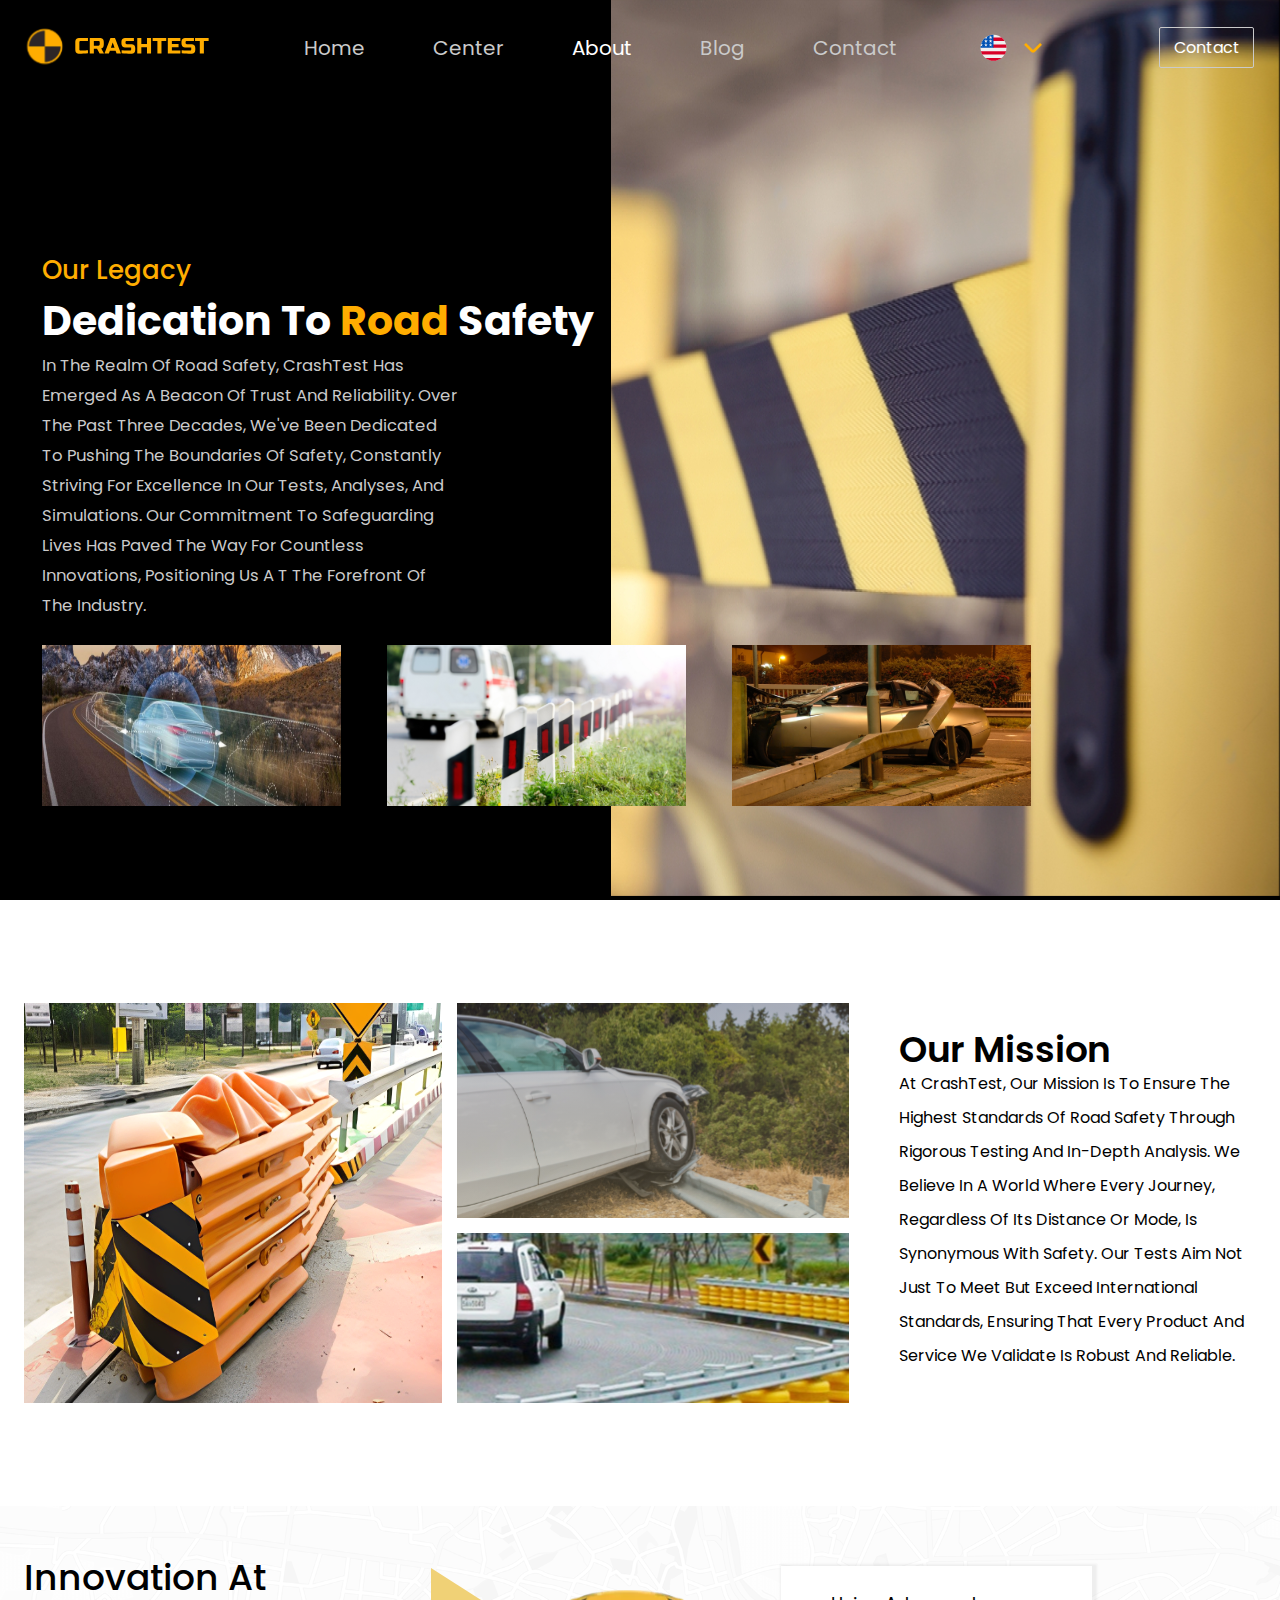
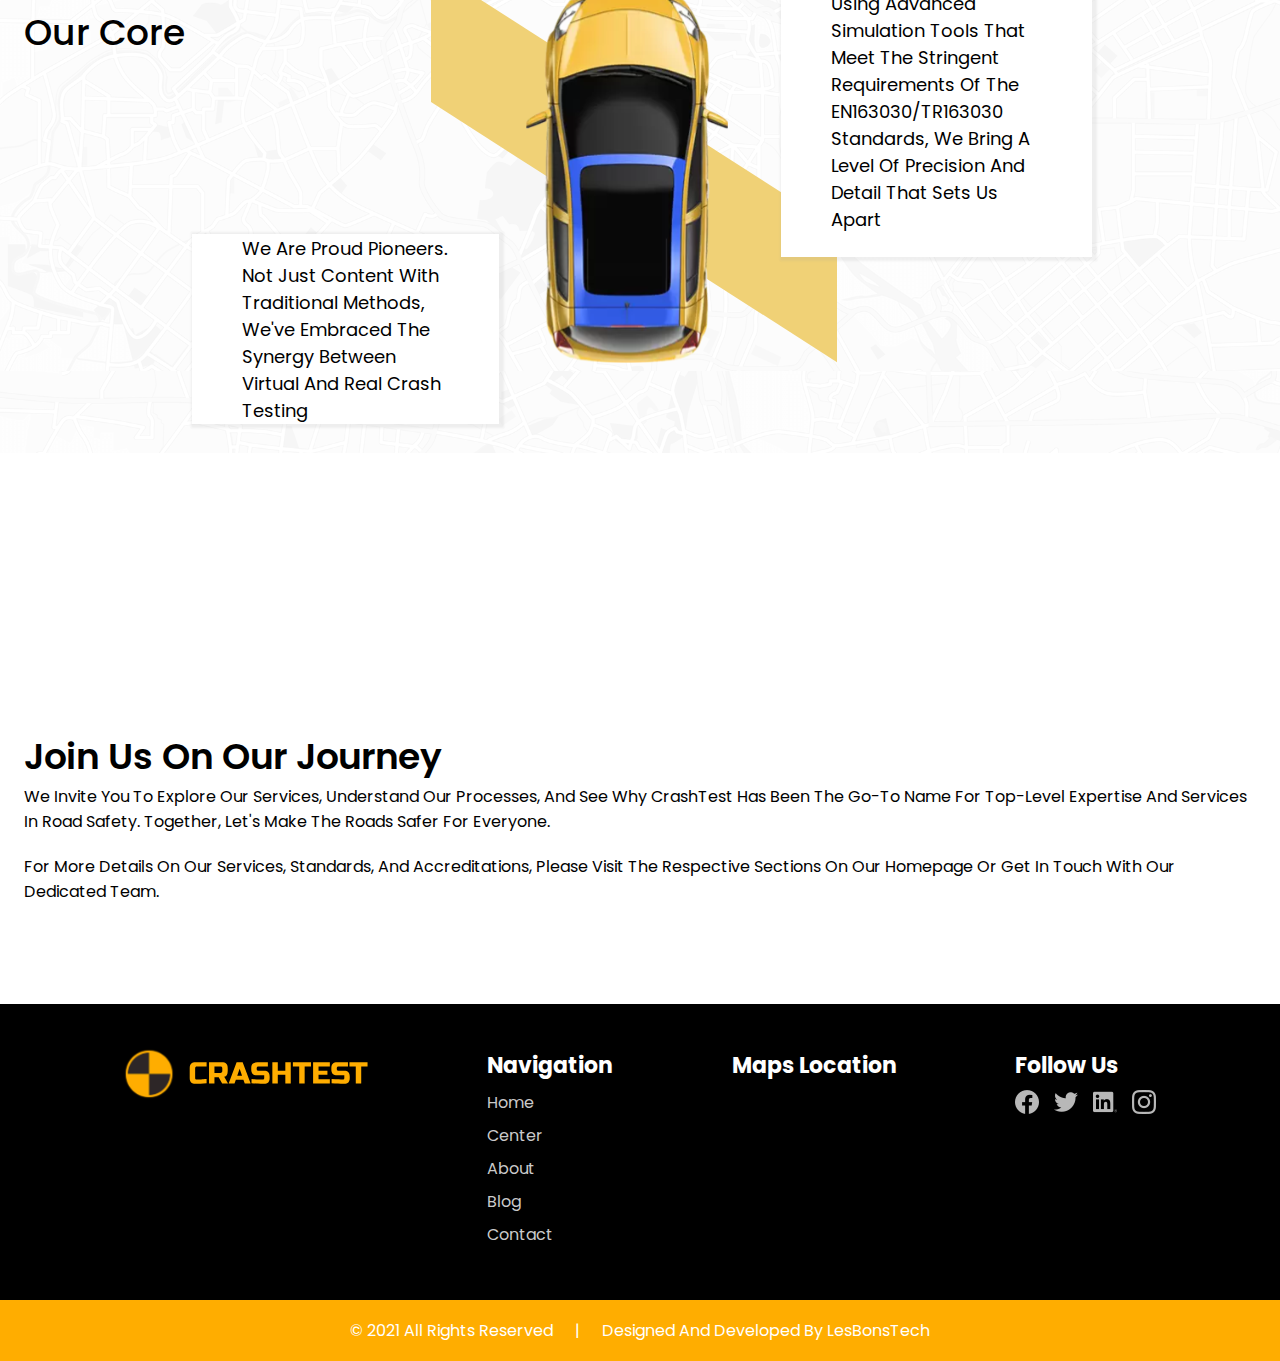
==== commit f7d465b2: "fsdfs" ====
--- a/about-us.html
+++ b/about-us.html
@@ -33,9 +33,9 @@
 
                     <div class="ul-list">
                         <ul class="main-navigation-bar">
-                            <li><a class="active" href="index.html">Home</a></li>
+                            <li><a href="index.html">Home</a></li>
                             <li><a href="test-center.html">Center</a></li>
-                            <li><a href="about-us.html">About</a></li>
+                            <li><a class="active" href="about-us.html">About</a></li>
                             <li><a href="blog.html">Blog</a></li>
                             <li><a href="contact-us.html">Contact</a></li>
 
@@ -43,21 +43,21 @@
 
                             <div class="language-switcher">
                                 <button type="button" class="language-toggle">
-                                    <img src="./images/english.svg" alt="English Flag">
-                                    <span>English</span>
-                                    <img src="./images/angle-small-down.png" alt="Dropdown Arrow" class="arrow">
+                                  <img src="./images/english.svg" id="main-flag" alt="main-flag">
+                                  <span>English</span>
+                                  <img src="./images/angle-small-down.png" alt="Dropdown Arrow" class="arrow">
                                 </button>
                                 <ul class="language-options">
-                                    <li>
-                                        <img src="./images/english.svg" alt="">
-                                        <a href="#" onclick="change_english()">English</a>
-                                    </li>
-                                    <li>
-                                        <img src="./images/arabic.svg" alt="">
-                                        <a href="#" onclick="change_arabic()">اللغة العربية</a>
-                                    </li>
+                                  <li>
+                                    <img id="english-flag" src="./images/english.svg" alt="english-flag" onclick="change_english()">
+                                    <a href="#" onclick="change_english()">English</a>
+                                </li>
+                                  <li>
+                                    <img id="arabic-flag" src="./images/arabic.svg" alt="arabic-flag" onclick="change_arabic()">
+                                    <a href="#" onclick="change_arabic()">اللغة العربية</a>
+                                </li>
                                 </ul>
-                            </div>
+                              </div>
                         </ul>
 
                     </div>
--- a/styles.css
+++ b/styles.css
@@ -86,6 +86,11 @@
     transition: filter 0.5s;
 }
 
+.active{
+    color: white !important;
+  }
+
+
 .innovative-cards .left-column {
     background-color: #fff;
     text-transform: uppercase;
@@ -887,6 +892,41 @@
 }
 
 
+.arabic-single-card-service{
+    margin-right: auto;
+    margin-top: 99px;
+    width: 288px;
+    height: 188px;
+    background-color: white;
+    box-shadow: 1px 2px 3px 2px rgb(240, 240, 240);
+    margin-bottom: 22px;
+    transition: all 0.3s ease;
+    background-image: url(./images/oranged-customer-service.svg);
+    background-size: 100px;
+    background-repeat: no-repeat;
+    background-position: 97px 18px;
+    position: relative;
+    left: 68px;
+}
+
+
+.english-single-card-service{
+    margin-left: auto;
+    margin-top: 99px;
+    width: 288px;
+    height: 188px;
+    background-color: white;
+    box-shadow: 1px 2px 3px 2px rgb(240, 240, 240);
+    margin-bottom: 22px;
+    transition: all 0.3s ease;
+    background-image: url(./images/oranged-customer-service.svg);
+    background-size: 100px;
+    background-repeat: no-repeat;
+    background-position: 97px 18px;
+    position: relative;
+    left: 68px;
+}
+
 .customized-services .right-column>div:nth-of-type(1) {
     margin-top: 88px;
 }
@@ -1447,6 +1487,21 @@
     height: 100vh;
 }
 
+
+.english-about-container {
+    background-image: linear-gradient(to right, transparent 100%, black 30%), url(./images/legacy.svg);
+    flex-direction: column;
+    justify-content: center;
+    padding: var(--spacing-md) 0;
+    background-size: contain;
+    /* height: 100vh; */
+    background-position: right;
+    background-color: #000;
+    background-repeat: no-repeat;
+    background-size: contain;
+    display: flex;
+    height: 100vh;
+}
 
 /* .about-legacy-background .section-container {
     position: relative;
@@ -2863,14 +2918,62 @@
 
 
 .arabic-desc-onee {
-    background-color: white;
+     background-color: white;
+    width: 24%;
     position: relative;
     left: -8%;
-    bottom: 125px;
+    bottom: 212px;
     padding: var(--spacing-lg);
     box-shadow: 2px 1px 2px 3px rgba(155, 155, 155, 0.14);
     margin-bottom: 30px;
+    height: 190px;
+    display: flex;
+    flex-direction: column;
+    justify-content: center;
+    align-items: center;
+}
+
+.english-desc-onee {
+    background-color: white;
+    width: 24%;
+    position: relative;
+    right: -8%;
+    bottom: 212px;
+    padding: var(--spacing-lg);
+    box-shadow: 2px 1px 2px 3px rgba(155, 155, 155, 0.14);
+    margin-bottom: 30px;
+    height: 190px;
+    display: flex;
+    flex-direction: column;
+    justify-content: center;
+    align-items: center;
+}
+
+
+.arabic-desc-two {
+    background-color: white;
+    position: relative;
+    width: 24.3%;
+    right: 61%;
+    padding: var(--spacing-lg);
     height: auto;
+    bottom: 700px;
+    box-shadow: 2px 1px 2px 3px rgba(155, 155, 155, 0.14);
+    display: flex;
+    flex-direction: column;
+    justify-content: center;
+    align-items: center;
+}
+
+
+.english-desc-two {
+    background-color: white;
+    position: relative;
+    left: 58%;
+    padding: var(--spacing-lg);
+    height: auto;
+    bottom: 447px;
+    box-shadow: 2px 1px 2px 3px rgba(155, 155, 155, 0.14);
     display: flex;
     flex-direction: column;
     justify-content: center;
@@ -2878,22 +2981,6 @@
     width: 30%;
 }
 
-.arabic-desc-two {
-    background-color: white;
-    position: relative;
-    right: 58%;
-    padding: var(--spacing-lg);
-    height: auto;
-    bottom: 447px;
-    box-shadow: 2px 1px 2px 3px rgba(155, 155, 155, 0.14);
-    display: flex;
-    flex-direction: column;
-    justify-content: center;
-    align-items: center;
-    width: 30%;
-}
-
-
 @media screen and (max-width:1200px) and (min-width:992) {
 
     .main-navigation-bar {
@@ -2905,7 +2992,7 @@
     .ul-list {
         display: none;
         position: absolute;
-        top: 56px;
+        top: 57px;
         right: -5px;
         padding: var(--spacing-lg);
         background-color: rgba(10, 10, 10, 0.8);
@@ -2918,11 +3005,25 @@
 
 
     .arabic-ul-list {
-        display: none;
         position: absolute;
-        top: 77px;
+        top: 57px;
         right: unset !important;
         left: 6px !important;
+        padding: var(--spacing-lg);
+        background-color: rgba(10, 10, 10, 0.8);
+        color: #000;
+        font-size: 25px;
+        z-index: 2;
+        text-align: center;
+        width: 250px;
+    }
+
+    .english-ul-list{
+        position: absolute;
+        top: 57px;
+        left: unset !important;
+
+        right: 6px !important;
         padding: var(--spacing-lg);
         background-color: rgba(10, 10, 10, 0.8);
         color: #000;
@@ -3126,7 +3227,7 @@
     .ul-list {
         display: none;
         position: absolute;
-        top: 56px;
+        top: 57px;
         right: -5px;
         padding: var(--spacing-lg);
         background-color: rgba(10, 10, 10, 0.8);
@@ -3138,11 +3239,24 @@
     }
 
     .arabic-ul-list {
-        display: none;
         position: absolute;
-        top: 77px;
+        top: 57px;
         right: unset !important;
         left: 6px !important;
+        padding: var(--spacing-lg);
+        background-color: rgba(10, 10, 10, 0.8);
+        color: #000;
+        font-size: 25px;
+        z-index: 2;
+        text-align: center;
+        width: 250px;
+    }
+    .english-ul-list{
+        position: absolute;
+        top: 57px;
+        left: unset !important;
+
+        right: 6px !important;
         padding: var(--spacing-lg);
         background-color: rgba(10, 10, 10, 0.8);
         color: #000;
@@ -3514,12 +3628,16 @@
 
     .new-service:nth-child(1) {
         width: 100%;
+        background-position: center;
     }
 
     .newer-service:nth-child(2) {
         width: 100%;
     }
 
+    .shrinked-img:nth-child(2){
+        background-position: top;
+    }
     .shrinked-img:nth-child(2):hover {
         background-image: url(./images/un-colored2.svg);
         width: 100%;
@@ -3570,7 +3688,7 @@
     .ul-list {
         display: none;
         position: absolute;
-        top: 56px;
+        top: 57px;
         right: -5px;
         padding: var(--spacing-lg);
         background-color: rgba(10, 10, 10, 0.8);
@@ -3582,11 +3700,23 @@
     }
 
     .arabic-ul-list {
-        display: none;
         position: absolute;
-        top: 77px;
+        top: 57px;
         right: unset !important;
         left: 6px !important;
+        padding: var(--spacing-lg);
+        background-color: rgba(10, 10, 10, 0.8);
+        color: #000;
+        font-size: 25px;
+        z-index: 2;
+        text-align: center;
+        width: 250px;
+    }
+
+    .english-ul-list{
+        position: absolute;
+        top: 57px;
+        right: 6px !important;
         padding: var(--spacing-lg);
         background-color: rgba(10, 10, 10, 0.8);
         color: #000;
@@ -3980,10 +4110,14 @@
 
     .new-service:nth-child(1) {
         width: 100%;
+        background-position: center;
     }
 
     .newer-service:nth-child(2) {
         width: 100%;
+    }
+    .shrinked-img:nth-child(2){
+        background-position: top;
     }
 
     .shrinked-img:nth-child(2):hover {
@@ -4034,7 +4168,7 @@
     .ul-list {
         display: none;
         position: absolute;
-        top: 56px;
+        top: 57px;
         right: -5px;
         padding: var(--spacing-lg);
         background-color: rgba(10, 10, 10, 0.8);
@@ -4046,11 +4180,24 @@
     }
 
     .arabic-ul-list {
-        display: none;
         position: absolute;
-        top: 77px;
+        top: 57px;
         right: unset !important;
         left: 6px !important;
+        padding: var(--spacing-lg);
+        background-color: rgba(10, 10, 10, 0.8);
+        color: #000;
+        font-size: 25px;
+        z-index: 2;
+        text-align: center;
+        width: 250px;
+    }
+
+    .english-ul-list{
+        position: absolute;
+        top: 57px;
+        left: unset !important;
+        right: 6px !important;
         padding: var(--spacing-lg);
         background-color: rgba(10, 10, 10, 0.8);
         color: #000;
@@ -4470,10 +4617,15 @@
 
     .new-service:nth-child(1) {
         width: 100%;
+        background-position: center;
     }
 
     .newer-service:nth-child(2) {
         width: 100%;
+    }
+
+    .shrinked-img:nth-child(2){
+        background-position: top;
     }
 
     .shrinked-img:nth-child(2):hover {
@@ -4788,18 +4940,6 @@
     /* left: -327px !important; */
 }
 
-
-
-
-
-.english-contact-black {
-    width: 34%;
-    position: absolute;
-    top: 15px;
-    left: unset !important;
-    left: -8px;
-    z-index: 1;
-}
 
 
 
@@ -4874,6 +5014,8 @@
     transform: rotate(180deg); /* Rotates arrow on click */
   }
 
+
+ 
 
 
 
@@ -5111,24 +5253,26 @@
 }
 
 
-.arabic-contact-black {
-    width: 34%;
-    position: absolute;
-    top: 15px;
-    right: unset !important;
-    left: -8px;
-    z-index: 1;
-}
-
-
 .english-contact-black {
     width: 34%;
     position: absolute;
     top: 15px;
     left: unset !important;
-    right: -8px;
+    right: 6px;
     z-index: 1;
 }
+
+
+.arabic-contact-black {
+    width: 34%;
+    position: absolute;
+    top: 15px;
+    left: 0;
+    z-index: 1;
+}
+
+
+
 
 
 
@@ -5137,4 +5281,5 @@
     .contact-black>div:nth-of-type(2){
         top: 458px;
     }
-}+}
+
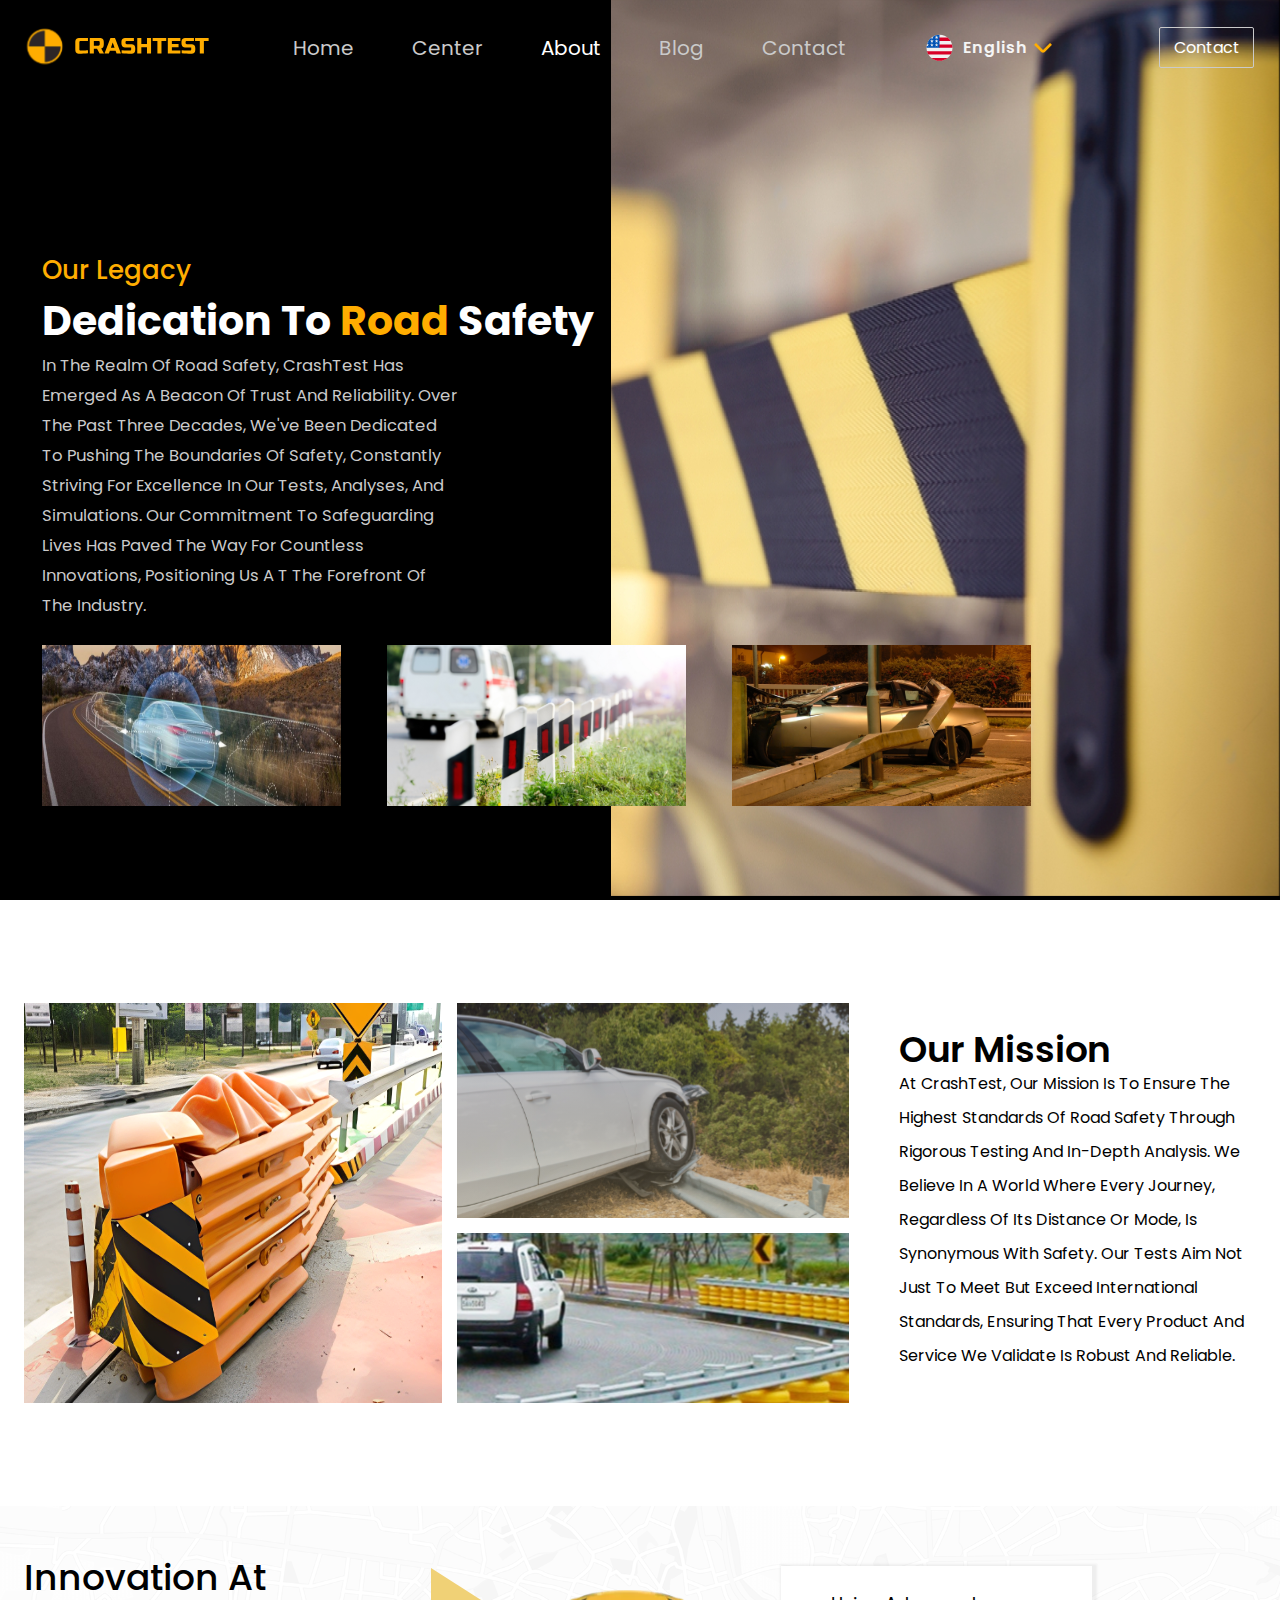
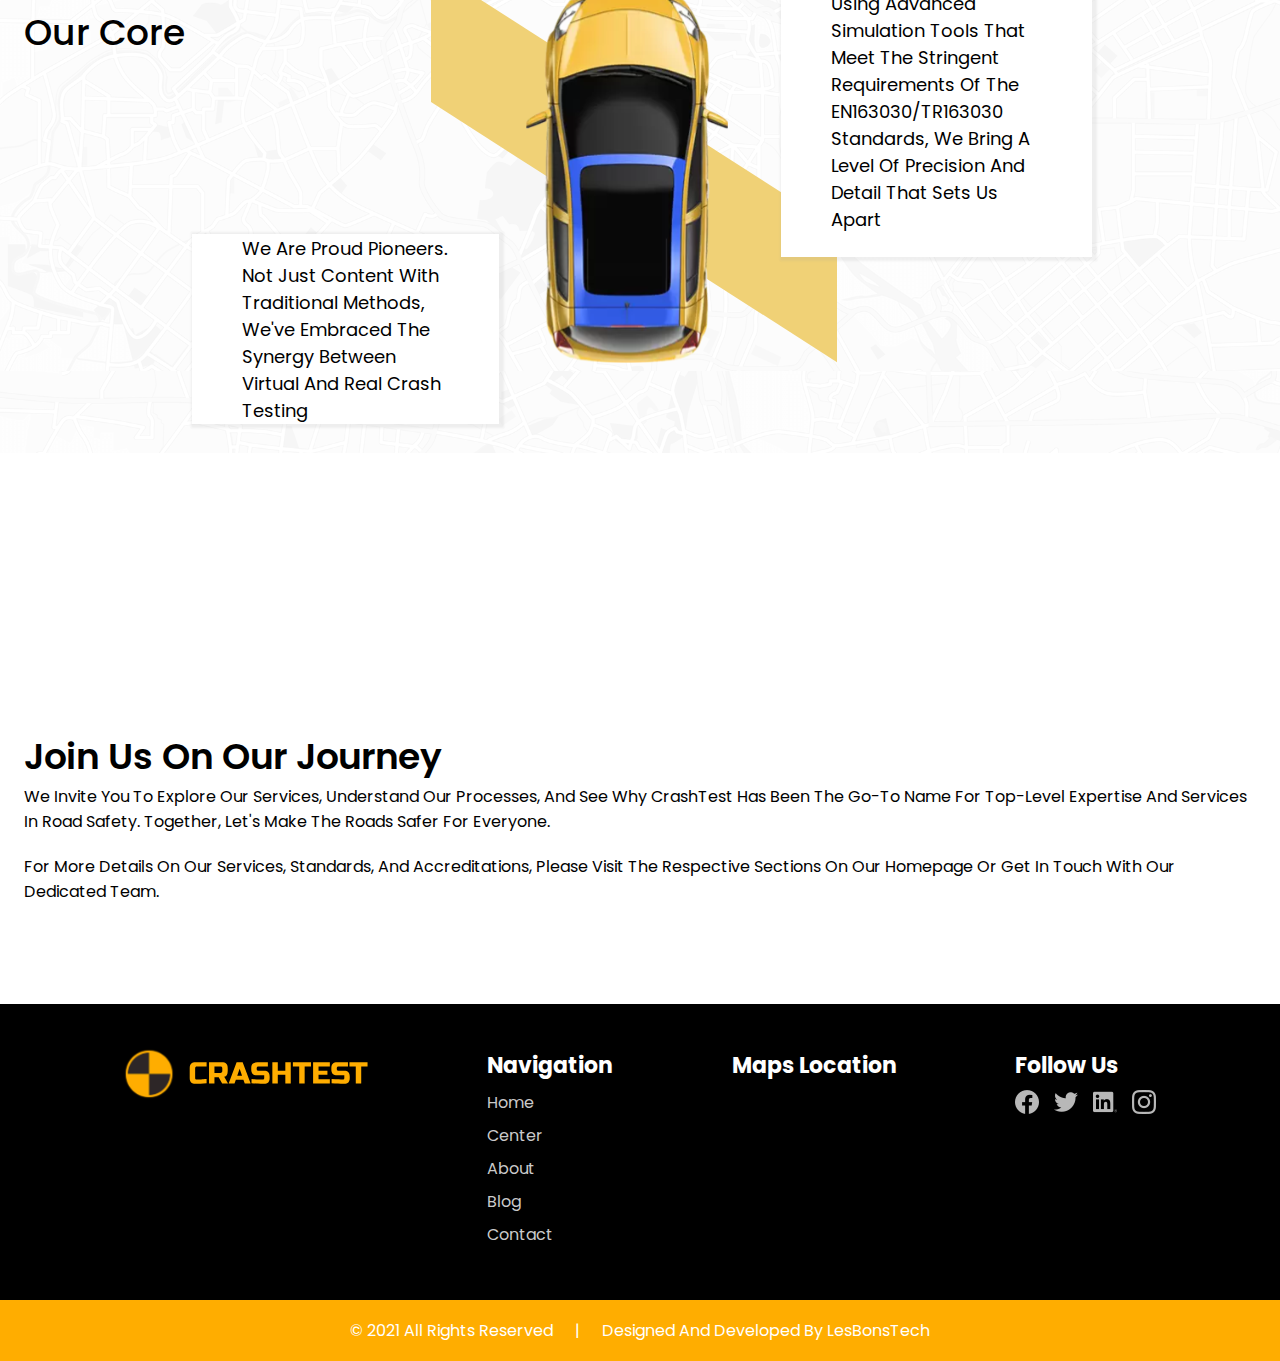
==== commit 063fc03e: "fds" ====
--- a/about-us.html
+++ b/about-us.html
@@ -44,7 +44,7 @@
                             <div class="language-switcher">
                                 <button type="button" class="language-toggle">
                                   <img src="./images/english.svg" id="main-flag" alt="main-flag">
-                                  <span>English</span>
+                                  <div id="language-toggle-span">English</div>
                                   <img src="./images/angle-small-down.png" alt="Dropdown Arrow" class="arrow">
                                 </button>
                                 <ul class="language-options">
@@ -54,7 +54,7 @@
                                 </li>
                                   <li>
                                     <img id="arabic-flag" src="./images/arabic.svg" alt="arabic-flag" onclick="change_arabic()">
-                                    <a href="#" onclick="change_arabic()">اللغة العربية</a>
+                                    <a href="#" onclick="change_arabic()">عربي</a>
                                 </li>
                                 </ul>
                               </div>
--- a/styles.css
+++ b/styles.css
@@ -282,6 +282,22 @@
     font-size: 23px
 }
 
+.english-desc-onee {
+    background-color: white;
+    width: 24%;
+    position: relative;
+    right: -8%;
+    bottom: 212px;
+    padding: var(--spacing-lg);
+    box-shadow: 2px 1px 2px 3px rgba(155, 155, 155, 0.14);
+    margin-bottom: 30px;
+    height: 190px;
+    display: flex;
+    flex-direction: column;
+    justify-content: center;
+    align-items: center;
+}
+
 button[name=mobile-contact-btn],
 button[name=start] {
     padding: 7px;
@@ -1339,6 +1355,10 @@
     margin: auto;
 }
 
+footer .section-container:hover{
+    cursor: pointer;
+}
+
 
 footer .follow-icons {
     display: flex;
@@ -1863,7 +1883,7 @@
 #partner-slider {
     width: var(--standard-width);
     overflow: hidden;
-    animation: 4s ease-in-out infinite slideLeft;
+    animation: 0.3s ease-in-out infinite slideLeft;
     width: 64%;
     display: flex;
     align-items: center
@@ -1952,6 +1972,14 @@
     display: flex;
     justify-content: center;
     align-items: center;
+    transition: background-color 0.5s;
+
+}
+
+
+.circular-div:hover{
+    background-color: var(--primary-color-1);
+    cursor: pointer;
 }
 
 
@@ -2351,7 +2379,7 @@
 .slider img {
     width: 145px;
     height: 100px;
-    animation: scroll 10s linear infinite;
+    animation: scroll 8.5s linear infinite;
 
 }
 
@@ -2772,136 +2800,6 @@
 }
 
 
-@media screen and (max-width: 1200px) and (min-width:992px) {
-    .desc-onee {
-        position: unset;
-        width: 100%;
-    }
-
-    .desc-two {
-        position: unset;
-        width: 100%;
-    }
-
-    .journeyy {
-        margin-top: 2px;
-    }
-
-    .desc-onee p {
-        width: 100%;
-    }
-
-    .desc-two p {
-        width: 100%;
-    }
-
-    .innovation-details h3 {
-        width: 100%;
-    }
-
-    .background h1:nth-of-type(2) {
-        font-size: 30px;
-    }
-}
-
-@media screen and (max-width: 992px) and (min-width:786px) {
-    .journeyy {
-        margin-top: 2px;
-    }
-
-    .desc-onee {
-        position: unset;
-        width: 100%;
-    }
-
-    .desc-two {
-        position: unset;
-        width: 100%;
-    }
-
-    .desc-onee p {
-        width: 100%;
-    }
-
-    .desc-two p {
-        width: 100%;
-    }
-
-    .innovation-details h3 {
-        width: 100%;
-    }
-
-    .background h1:nth-of-type(2) {
-        font-size: 30px;
-    }
-}
-
-@media screen and (max-width: 786px) and (min-width:600px) {
-    .journeyy {
-        margin-top: 2px;
-    }
-
-    .desc-onee {
-        position: unset;
-        width: 100%;
-    }
-
-    .desc-two {
-        position: unset;
-        width: 100%;
-    }
-
-    .desc-onee p {
-        width: 100%;
-    }
-
-    .desc-two p {
-        width: 100%;
-    }
-
-    .innovation-details h3 {
-        width: 100%;
-    }
-
-    .background h1:nth-of-type(2) {
-        font-size: 30px;
-    }
-}
-
-@media screen and (max-width: 600px) {
-    .journeyy {
-        margin-top: 2px;
-    }
-
-    .desc-onee {
-        position: unset;
-        width: 100%;
-    }
-
-    .desc-two {
-        position: unset;
-        width: 100%;
-    }
-
-    .desc-onee p {
-        width: 100%;
-    }
-
-    .desc-two p {
-        width: 100%;
-    }
-
-    .innovation-details h3 {
-        width: 100%;
-    }
-
-    .background h1:nth-of-type(2) {
-        font-size: 30px;
-    }
-}
-
-
-
 .english-customers{
     background-color: #fff;
     position: absolute;
@@ -2917,6 +2815,149 @@
 
 
 
+@media screen and (max-width: 1200px) and (min-width:992px) {
+    .desc-onee {
+        position: unset;
+        width: 100%;
+    }
+
+    .desc-two {
+        position: unset;
+        width: 100%;
+    }
+
+    .journeyy {
+        margin-top: 2px;
+    }
+
+    .desc-onee p {
+        width: 100%;
+    }
+
+    .desc-two p {
+        width: 100%;
+    }
+
+    .innovation-details h3 {
+        width: 100%;
+    }
+
+    .background h1:nth-of-type(2) {
+        font-size: 30px;
+    }
+}
+
+@media screen and (max-width: 992px) and (min-width:786px) {
+    .journeyy {
+        margin-top: 2px;
+    }
+
+    .desc-onee {
+        position: unset;
+        width: 100%;
+    }
+
+    .desc-two {
+        position: unset;
+        width: 100%;
+    }
+
+    .desc-onee p {
+        width: 100%;
+    }
+
+    .desc-two p {
+        width: 100%;
+    }
+
+    .innovation-details h3 {
+        width: 100%;
+    }
+
+    .background h1:nth-of-type(2) {
+        font-size: 30px;
+    }
+    .english-customers{
+        position: unset;
+        width: 100%;
+    }
+}
+
+@media screen and (max-width: 786px) and (min-width:600px) {
+    .journeyy {
+        margin-top: 2px;
+    }
+
+    .desc-onee {
+        position: unset;
+        width: 100%;
+    }
+
+    .desc-two {
+        position: unset;
+        width: 100%;
+    }
+
+    .desc-onee p {
+        width: 100%;
+    }
+
+    .desc-two p {
+        width: 100%;
+    }
+
+    .innovation-details h3 {
+        width: 100%;
+    }
+
+    .background h1:nth-of-type(2) {
+        font-size: 30px;
+    }
+    .english-customers{
+        position: unset;
+        width: 100%;
+    }
+}
+
+@media screen and (max-width: 600px) {
+    .journeyy {
+        margin-top: 2px;
+    }
+
+    .desc-onee {
+        position: unset;
+        width: 100%;
+    }
+
+    .desc-two {
+        position: unset;
+        width: 100%;
+    }
+
+    .desc-onee p {
+        width: 100%;
+    }
+
+    .desc-two p {
+        width: 100%;
+    }
+
+    .innovation-details h3 {
+        width: 100%;
+    }
+
+    .background h1:nth-of-type(2) {
+        font-size: 30px;
+    }
+    .english-customers{
+        position: unset;
+        width: 100%;
+    }
+}
+
+
+
+
 .arabic-desc-onee {
      background-color: white;
     width: 24%;
@@ -2933,21 +2974,7 @@
     align-items: center;
 }
 
-.english-desc-onee {
-    background-color: white;
-    width: 24%;
-    position: relative;
-    right: -8%;
-    bottom: 212px;
-    padding: var(--spacing-lg);
-    box-shadow: 2px 1px 2px 3px rgba(155, 155, 155, 0.14);
-    margin-bottom: 30px;
-    height: 190px;
-    display: flex;
-    flex-direction: column;
-    justify-content: center;
-    align-items: center;
-}
+
 
 
 .arabic-desc-two {
@@ -4943,7 +4970,9 @@
 
 
 
-
+img[alt="brand-logo"]:hover{
+    cursor: pointer;
+}
 
 .language-switcher {
     position: relative;
@@ -4954,6 +4983,7 @@
   }
   
   .language-toggle {
+    color: whitesmoke;
     display: flex;
     align-items: center;
     padding: 4px 15px;
@@ -4961,12 +4991,16 @@
     background-color: inherit;
     transition: all 0.2s ease-in-out;
     border-style: none;
+    font-size: 16px;
+    font-weight: var(--font-weight-4);
+    letter-spacing: 1.1px;
   }
   
  
   
   .language-toggle img:first-child {
     margin-right: 10px;
+    padding-left: 7px;
   }
   
   .language-toggle span {
@@ -5169,11 +5203,36 @@
         border: 1px solid #ddd;
         border-radius: 4px;
         cursor: pointer;
-        background-color: #fff;
         transition: all 0.2s ease-in-out;
       }
-      .language-toggle:hover {
-        background-color: #f5f5f5;
+    
+      .language-toggle span {
+        display: block;
+        margin-right: 10px;
+      }
+      .language-options a {
+        display: block;
+        text-decoration: none;
+        font-size: 15px;
+        font-weight: var(--font-weight-4);
+        letter-spacing: 0.5px;
+      }
+}
+@media  screen and (max-width: 786px) and (min-width:600px) {
+    .map-footer-container{
+        width: 45%;
+    }
+    footer .section-container{
+        justify-content: unset;
+    }
+    .language-toggle {
+        display: flex;
+        align-items: center;
+        padding: 4px 15px;
+        border: 1px solid #ddd;
+        border-radius: 4px;
+        cursor: pointer;
+        transition: all 0.2s ease-in-out;
       }
       .language-toggle span {
         display: block;
@@ -5187,7 +5246,7 @@
         letter-spacing: 0.5px;
       }
 }
-@media  screen and (max-width: 786px) and (min-width:600px) {
+@media  screen and (max-width: 600px){
     .map-footer-container{
         width: 45%;
     }
@@ -5201,11 +5260,7 @@
         border: 1px solid #ddd;
         border-radius: 4px;
         cursor: pointer;
-        background-color: #fff;
         transition: all 0.2s ease-in-out;
-      }
-      .language-toggle:hover {
-        background-color: #f5f5f5;
       }
       .language-toggle span {
         display: block;
@@ -5219,38 +5274,19 @@
         letter-spacing: 0.5px;
       }
 }
-@media  screen and (max-width: 600px){
-    .map-footer-container{
-        width: 45%;
-    }
-    footer .section-container{
-        justify-content: unset;
-    }
-    .language-toggle {
-        display: flex;
-        align-items: center;
-        padding: 4px 15px;
-        border: 1px solid #ddd;
-        border-radius: 4px;
-        cursor: pointer;
-        background-color: #fff;
-        transition: all 0.2s ease-in-out;
-      }
-      .language-toggle:hover {
-        background-color: #f5f5f5;
-      }
-      .language-toggle span {
-        display: block;
-        margin-right: 10px;
-      }
-      .language-options a {
-        display: block;
-        text-decoration: none;
-        font-size: 15px;
-        font-weight: var(--font-weight-4);
-        letter-spacing: 0.5px;
-      }
-}
+
+
+
+.arabic-contact-black {
+    width: 34%;
+    position: absolute;
+    top: 15px;
+    right: unset !important;
+    left: 0;
+    z-index: 1;
+}
+
+
 
 
 .english-contact-black {
@@ -5263,18 +5299,6 @@
 }
 
 
-.arabic-contact-black {
-    width: 34%;
-    position: absolute;
-    top: 15px;
-    left: 0;
-    z-index: 1;
-}
-
-
-
-
-
 
 
 @media  screen and (max-width: 768px){
@@ -5283,3 +5307,7 @@
     }
 }
 
+
+
+
+  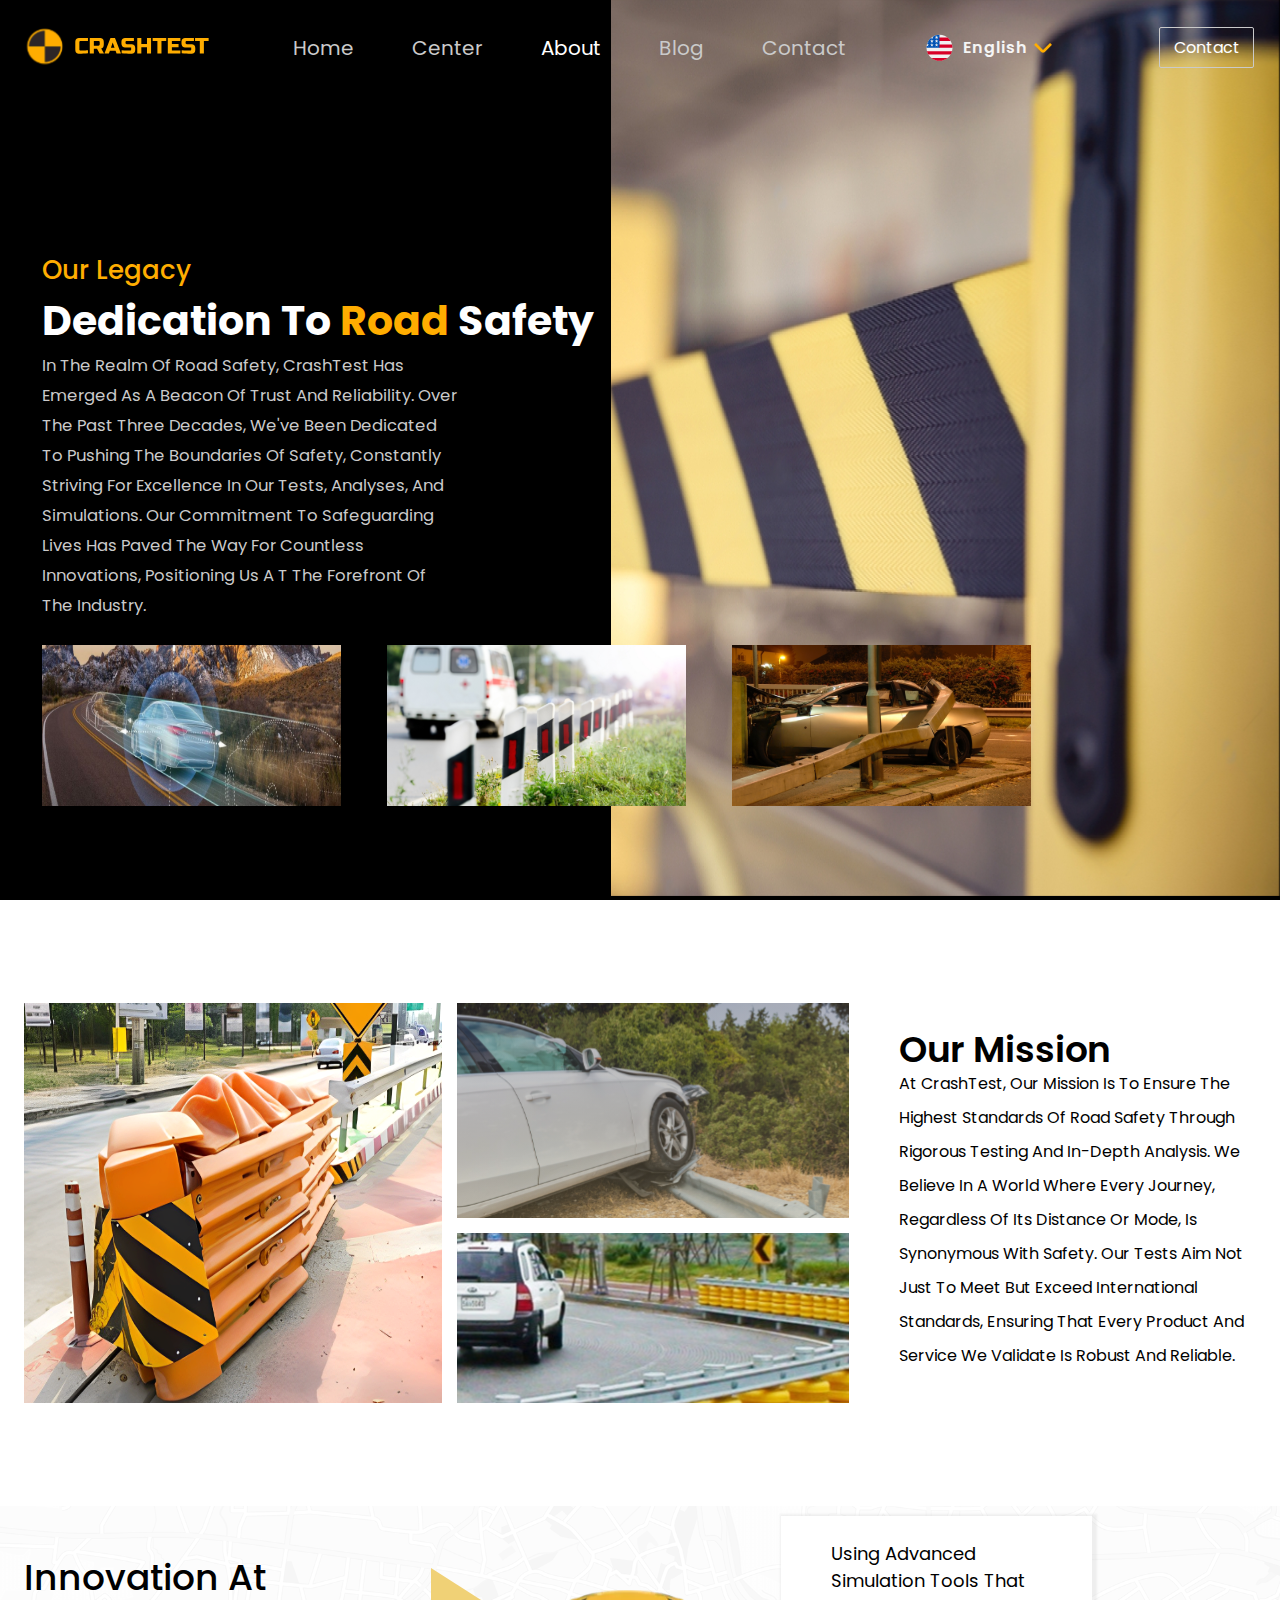
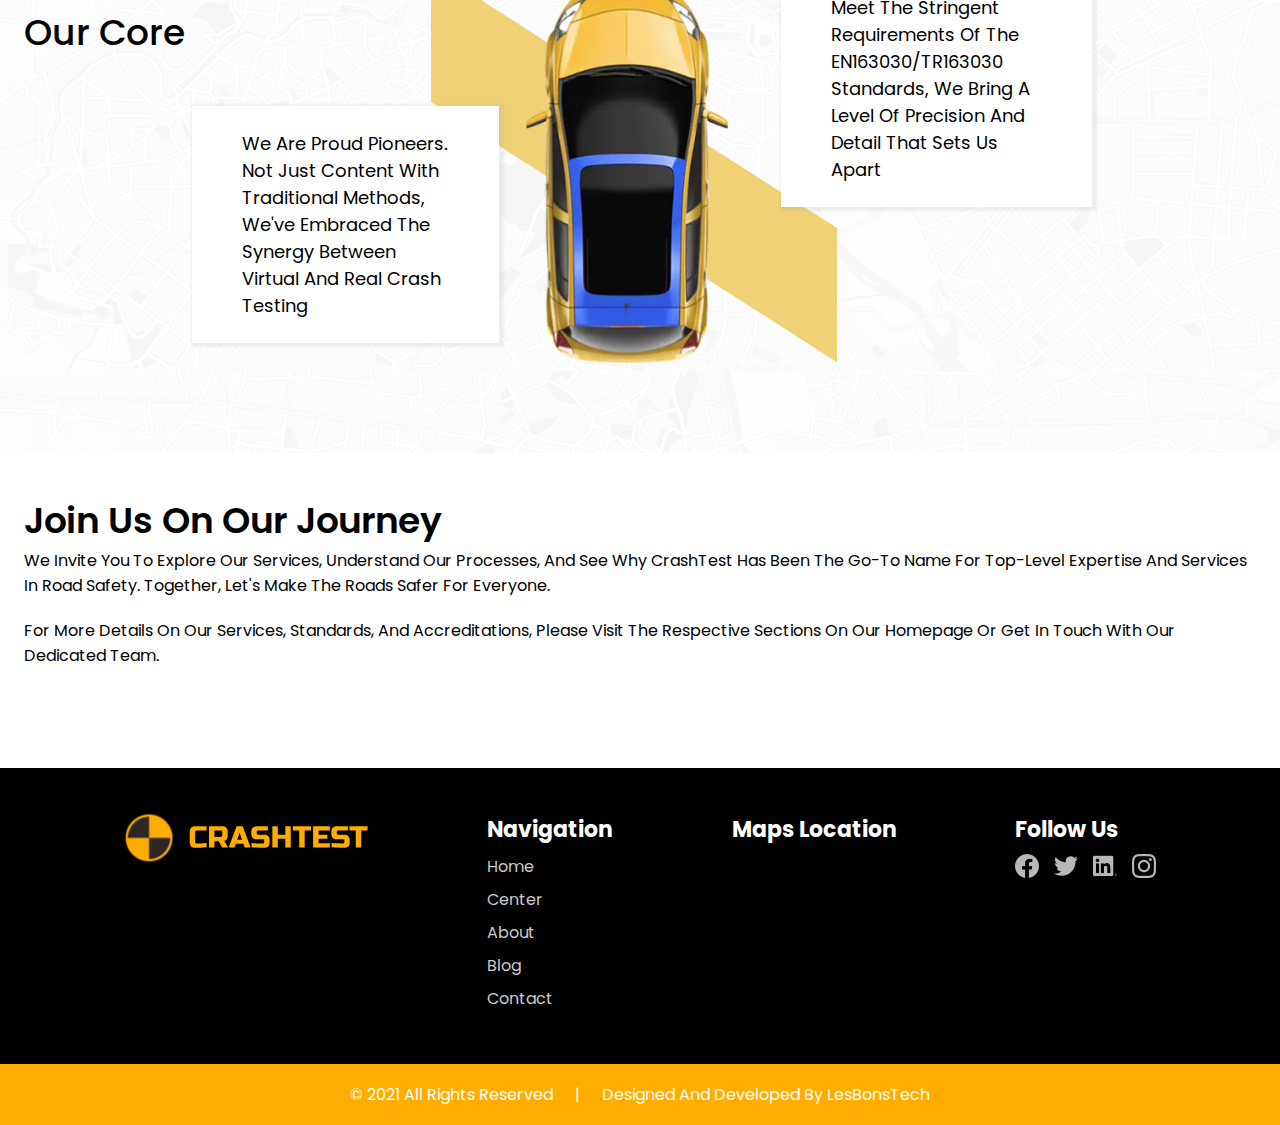
==== commit 7abf3fed: "dasd" ====
--- a/about-us.html
+++ b/about-us.html
@@ -48,15 +48,15 @@
                                   <img src="./images/angle-small-down.png" alt="Dropdown Arrow" class="arrow">
                                 </button>
                                 <ul class="language-options">
-                                  <li>
-                                    <img id="english-flag" src="./images/english.svg" alt="english-flag" onclick="change_english()">
-                                    <a href="#" onclick="change_english()">English</a>
-                                </li>
-                                  <li>
-                                    <img id="arabic-flag" src="./images/arabic.svg" alt="arabic-flag" onclick="change_arabic()">
-                                    <a href="#" onclick="change_arabic()">عربي</a>
-                                </li>
-                                </ul>
+                                    <li onclick="change_english()">
+                                      <img id="english-flag" src="./images/english.svg" alt="english-flag" onclick="change_english()">
+                                      <a href="#" onclick="change_english()">English</a>
+                                  </li>
+                                    <li onclick="change_arabic()">
+                                      <img id="arabic-flag" src="./images/arabic.svg" alt="arabic-flag" onclick="change_arabic()">
+                                      <a href="#" onclick="change_arabic()">عربي</a>
+                                  </li>
+                                  </ul>
                               </div>
                         </ul>
 
--- a/styles.css
+++ b/styles.css
@@ -432,6 +432,7 @@
 
 .accreditiations .two-columns {
     row-gap: 0;
+    padding: 0 var(--spacing-lg);
 }
 
 .accreditiations .left-column {
@@ -1238,7 +1239,7 @@
     font-size: var(--h4-size);
     color: rgb(226, 226, 226);
     position: absolute;
-    top: 60px;
+    top: 90px;
     left: 23px;
     z-index: 1;
 }
@@ -1653,7 +1654,7 @@
 .amenities-cards-divs {
     display: flex;
     align-items: center;
-    justify-content: space-between;
+    justify-content: center;
     column-gap: 20px;
     flex-wrap: wrap;
     row-gap: 23px
@@ -2292,6 +2293,10 @@
     color: var(--neutral-color-1);
     border-radius: 3px;
     margin-bottom: 15px;
+}
+
+textarea{
+    padding-right: 10px;
 }
 
 .contact-background form input {
@@ -2700,19 +2705,18 @@
 
 .innovation-description-containerr {
     position: relative;
-    top: -7px;
 }
 
 .desc-onee {
     background-color: white;
     width: 24%;
-    position: relative;
+    position: absolute;
     left: 15%;
-    bottom: 212px;
+    bottom: 80px;
     padding: var(--spacing-lg);
     box-shadow: 2px 1px 2px 3px rgba(155, 155, 155, 0.14);
     margin-bottom: 30px;
-    height: 190px;
+    height: auto;
     display: flex;
     flex-direction: column;
     justify-content: center;
@@ -2721,12 +2725,12 @@
 
 .desc-two {
     background-color: white;
-    position: relative;
+    position: absolute;
     width: 24.3%;
     left: 61%;
     padding: var(--spacing-lg);
     height: auto;
-    bottom: 700px;
+    bottom: 246px;
     box-shadow: 2px 1px 2px 3px rgba(155, 155, 155, 0.14);
     display: flex;
     flex-direction: column;
@@ -2750,8 +2754,8 @@
 
 .journeyy {
     margin: 0 0 var(--spacing-xl) 0;
-    margin-top: -235px;
     margin-bottom: 100px;
+    margin-top: 40px;
 }
 
 .journeyy p:nth-of-type(1) {
@@ -2827,7 +2831,7 @@
     }
 
     .journeyy {
-        margin-top: 2px;
+        margin-top: 40px;
     }
 
     .desc-onee p {
@@ -2849,7 +2853,7 @@
 
 @media screen and (max-width: 992px) and (min-width:786px) {
     .journeyy {
-        margin-top: 2px;
+        margin-top: 40px;
     }
 
     .desc-onee {
@@ -2885,7 +2889,7 @@
 
 @media screen and (max-width: 786px) and (min-width:600px) {
     .journeyy {
-        margin-top: 2px;
+        margin-top: 40px;
     }
 
     .desc-onee {
@@ -2921,7 +2925,7 @@
 
 @media screen and (max-width: 600px) {
     .journeyy {
-        margin-top: 2px;
+        margin-top: 40px;
     }
 
     .desc-onee {
@@ -3598,9 +3602,9 @@
         font-size: 30px;
     }
 
-    .arabic-contact-black {
+    /* .arabic-contact-black {
         left: 0;
-    }
+    } */
 
     .arabic-innovative-cards-left-column {
         background-color: #fff;
@@ -3886,14 +3890,14 @@
         margin: var(--spacing-md)
     }
 
-    .mission .left-column {
+    /* .mission .left-column {
         display: grid;
         grid-template-areas:
             "a"
             "b"
             "d";
         grid-gap: 15px;
-    }
+    } */
 
     .background p {
         width: 100%;
@@ -4081,9 +4085,9 @@
         font-size: 30px;
     }
 
-    .arabic-contact-black {
+    /* .arabic-contact-black {
         left: 0;
-    }
+    } */
 
     .arabic-innovative-cards-left-column {
         background-color: #fff;
@@ -4344,7 +4348,7 @@
     .contact-black>div:nth-of-type(2) {
         width: 97%;
         position: absolute;
-        top: 648px;
+        top: 613px;
         right: 7px;
         z-index: 1
     }
@@ -4587,10 +4591,10 @@
     .arabic-customers-stories {
         font-size: 30px;
     }
-
+/* 
     .arabic-contact-black {
         left: 0;
-    }
+    } */
 
     .arabic-innovative-cards-left-column {
         background-color: #fff;
@@ -5153,6 +5157,16 @@
     width: 46%;
 }
 
+.arabic-contact-black {
+    width: 34%;
+    position: absolute;
+    top: 15px;
+    right: unset !important;
+    left: 0;
+    z-index: 1;
+}
+
+
 img[alt="english-flag"]:hover{
     cursor: pointer;
 }
@@ -5191,7 +5205,7 @@
 }
 @media  screen and (max-width: 992px) and (min-width:786px) {
     .map-footer-container{
-        width: 45%;
+        width: 56%;
     }
     footer .section-container{
         justify-content: unset;
@@ -5217,10 +5231,11 @@
         font-weight: var(--font-weight-4);
         letter-spacing: 0.5px;
       }
+
 }
 @media  screen and (max-width: 786px) and (min-width:600px) {
     .map-footer-container{
-        width: 45%;
+        width: 56%;
     }
     footer .section-container{
         justify-content: unset;
@@ -5245,10 +5260,11 @@
         font-weight: var(--font-weight-4);
         letter-spacing: 0.5px;
       }
+ 
 }
 @media  screen and (max-width: 600px){
     .map-footer-container{
-        width: 45%;
+        width: 56%;
     }
     footer .section-container{
         justify-content: unset;
@@ -5277,15 +5293,6 @@
 
 
 
-.arabic-contact-black {
-    width: 34%;
-    position: absolute;
-    top: 15px;
-    right: unset !important;
-    left: 0;
-    z-index: 1;
-}
-
 
 
 
@@ -5301,13 +5308,9 @@
 
 
 
-@media  screen and (max-width: 768px){
-    .contact-black>div:nth-of-type(2){
-        top: 458px;
-    }
-}
-
-
-
-
-  +
+
+
+
+
+  
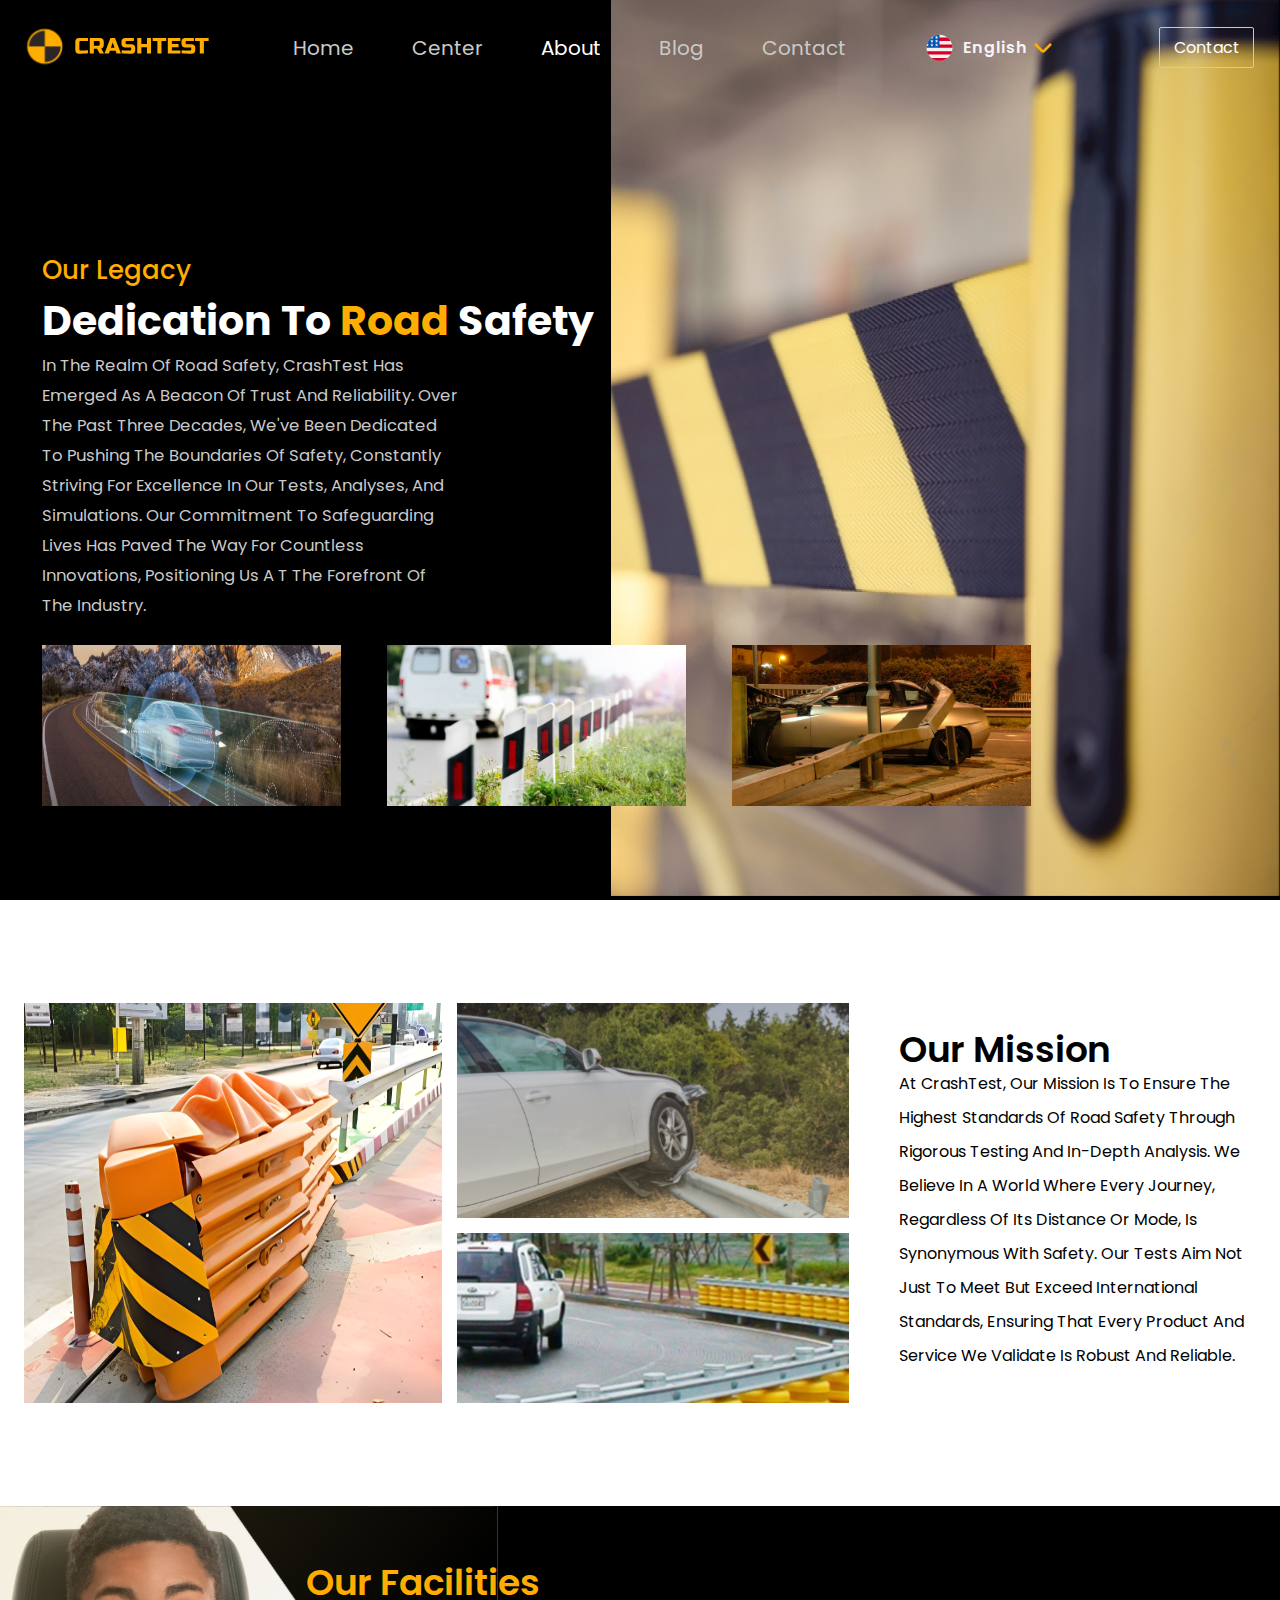
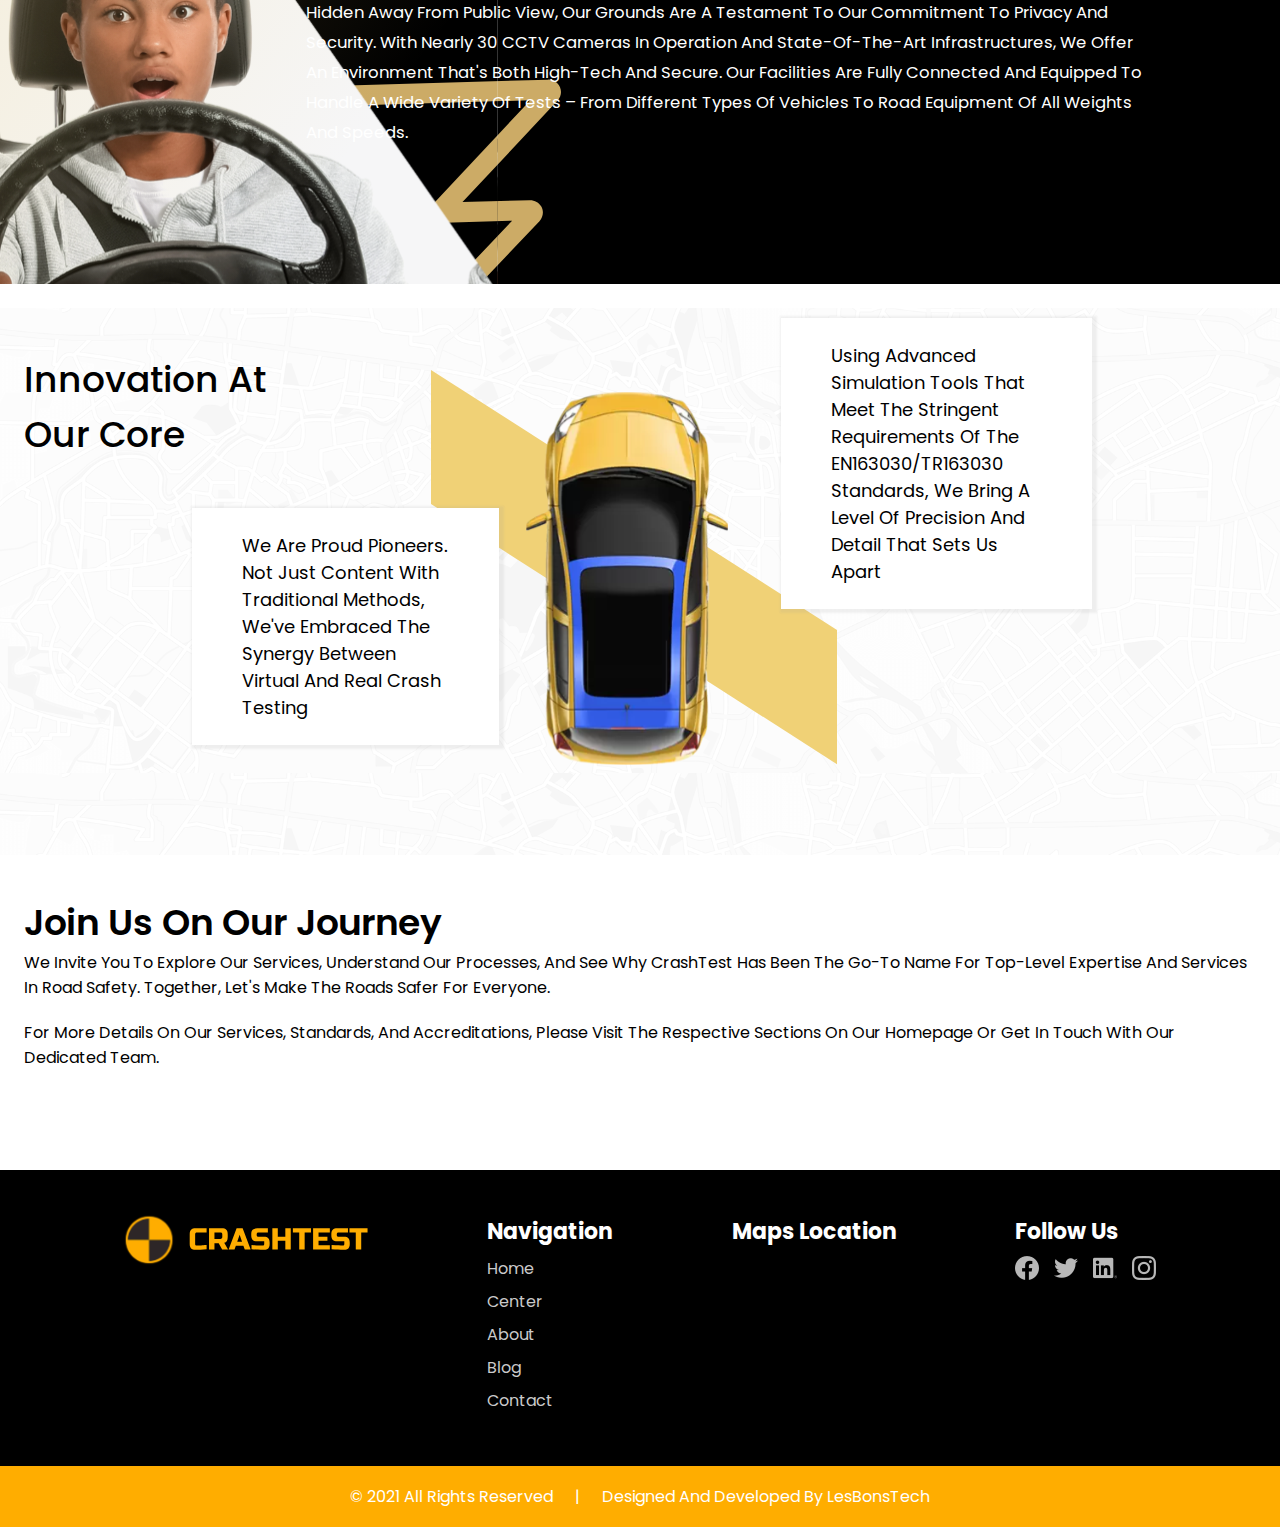
==== commit 531467bc: "facility black div" ====
--- a/about-us.html
+++ b/about-us.html
@@ -127,11 +127,29 @@
             </div>
         </div>
 
+
         <div class="our-facilities">
             <div class="section-container">
+                <div class="our-facilities-boy">
+                    <div class="boy-desc">
+                        <h2>Our Facilities</h2>
+                        <p>Hidden away from public view, our grounds are a testament to our commitment to privacy and
+                            security. With nearly 30 CCTV cameras in operation and state-of-the-art infrastructures, we
+                            offer an environment that's both high-tech and secure. Our facilities are fully connected
+                            and equipped to handle a wide variety of tests – from different types of vehicles to road
+                            equipment of all weights and speeds. 
+                        </p>
+                    </div>
+                    
+                </div>
+            </div>
+        </div>
+
+        <!-- <div class="our-facilities">
+            <div class="section-container">
 
                 <div class="facility-black">
-                    <div>
+                    <div class="facility-boy">
                         <img src="./images/shape.svg" alt="about-facility">
                     </div>
                     <div class="facility-desc">
@@ -145,7 +163,7 @@
                     </div>
                 </div>
             </div>
-        </div>
+        </div> -->
 
         <div class="innovation-corere">
             <div class="section-container">
--- a/styles.css
+++ b/styles.css
@@ -65,9 +65,10 @@
     line-height: 34px;
 }
 
-.arabic-ul-list{
+.arabic-ul-list {
     width: 74%;
 }
+
 .background-container,
 .test-center-container {
     background-position: bottom;
@@ -86,9 +87,9 @@
     transition: filter 0.5s;
 }
 
-.active{
+.active {
     color: white !important;
-  }
+}
 
 
 .innovative-cards .left-column {
@@ -220,7 +221,7 @@
 }
 
 
-.ul-list{
+.ul-list {
     width: 74%;
 }
 
@@ -480,15 +481,11 @@
 .amenities-cards,
 .arrows,
 .journey,
-.mission,
-.our-facilities {
+.mission {
     margin: var(--spacing-xxl) 0;
     padding: 0 var(--spacing-lg);
 }
 
-.our-facilities {
-    display: none;
-}
 
 .tests-w-standards {
     margin: var(--spacing-xxl) 0 var(--spacing-lg) 0;
@@ -652,7 +649,9 @@
 .standards-frame .section-container {
     background-image: url("./images/Frame\ 4.svg");
     background-size: cover;
-    height: 30vh
+    height: 30vh;
+    width: 97%;
+    margin: auto;
 }
 
 .subtitle,
@@ -909,7 +908,7 @@
 }
 
 
-.arabic-single-card-service{
+.arabic-single-card-service {
     margin-right: auto;
     margin-top: 99px;
     width: 288px;
@@ -927,7 +926,7 @@
 }
 
 
-.english-single-card-service{
+.english-single-card-service {
     margin-left: auto;
     margin-top: 99px;
     width: 288px;
@@ -1356,7 +1355,7 @@
     margin: auto;
 }
 
-footer .section-container:hover{
+footer .section-container:hover {
     cursor: pointer;
 }
 
@@ -1445,7 +1444,7 @@
     transition: background-color 0.5s;
 }
 
-.blogs .section-container>*:hover{
+.blogs .section-container>*:hover {
     background-color: rgba(255, 173, 0, 0.7);
     color: white;
 }
@@ -1637,8 +1636,7 @@
 }
 
 .amenities-cards-divs,
-.journey p:nth-of-type(2),
-img[alt=about-facility] {
+.journey p:nth-of-type(2) {
     margin: var(--spacing-md) 0
 }
 
@@ -1809,9 +1807,10 @@
 .facility-black {
     display: flex;
     align-items: center;
+    flex-wrap: wrap;
     justify-content: space-between;
     background-color: black;
-    height: 247px;
+    height: auto;
     margin: var(--spacing-lg) 0;
     color: var(--neutral-color-1);
 }
@@ -1825,10 +1824,17 @@
     right: 71px;
     z-index: 1;
     bottom: 10px;
+    padding: var(--spacing-lg);
+    width: 60%;
+}
+
+.facility-boy{
+    width: 40%;
 }
 
 img[alt="about-facility"] {
     object-fit: cover;
+    width: 100%;
 }
 
 .innovation-core .section-container {
@@ -1978,7 +1984,7 @@
 }
 
 
-.circular-div:hover{
+.circular-div:hover {
     background-color: var(--primary-color-1);
     cursor: pointer;
 }
@@ -2295,7 +2301,7 @@
     margin-bottom: 15px;
 }
 
-textarea{
+textarea {
     padding-right: 10px;
 }
 
@@ -2317,7 +2323,8 @@
 .contact-details .two-columns>div {
     box-shadow: 0 0 7px rgb(241 241 241);
     margin-top: -50px;
-    background-color: #fff
+    background-color: #fff;
+    height: 148px;
 }
 
 .contact-center .right-column>div {
@@ -2435,6 +2442,15 @@
 
     .customer-stories .right-column>p {
         width: 100%;
+    }
+
+    .facility-boy{
+        width: 40%;
+    }
+
+    .facility-desc {
+        width: 60%;
+        right: 64px;
     }
 }
 
@@ -2458,6 +2474,14 @@
         font-size: var(--h3-size);
         padding: var(--spacing-md);
     }
+
+    .facility-boy{
+        width: 40%;
+    }
+    .facility-desc {
+        width: 60%;
+        right: 64px;
+    }
 }
 
 @media screen and (max-width: 786px) and (min-width:600px) {
@@ -2477,6 +2501,12 @@
         padding: var(--spacing-md);
     }
 
+    .facility-desc {
+        width: 100%;
+        right: 0;
+
+    }
+
 }
 
 @media screen and (max-width: 600px) {
@@ -2497,6 +2527,12 @@
 
     }
 
+    .facility-desc {
+        width: 100%;
+        right: 0;
+
+    }
+
 }
 
 
@@ -2561,7 +2597,8 @@
     .single-card-service {
         display: none;
     }
-    .customized-services .right-column{
+
+    .customized-services .right-column {
         width: 100%;
     }
 }
@@ -2804,7 +2841,7 @@
 }
 
 
-.english-customers{
+.english-customers {
     background-color: #fff;
     position: absolute;
     z-index: 1;
@@ -2881,7 +2918,8 @@
     .background h1:nth-of-type(2) {
         font-size: 30px;
     }
-    .english-customers{
+
+    .english-customers {
         position: unset;
         width: 100%;
     }
@@ -2917,7 +2955,8 @@
     .background h1:nth-of-type(2) {
         font-size: 30px;
     }
-    .english-customers{
+
+    .english-customers {
         position: unset;
         width: 100%;
     }
@@ -2953,7 +2992,8 @@
     .background h1:nth-of-type(2) {
         font-size: 30px;
     }
-    .english-customers{
+
+    .english-customers {
         position: unset;
         width: 100%;
     }
@@ -2963,7 +3003,7 @@
 
 
 .arabic-desc-onee {
-     background-color: white;
+    background-color: white;
     width: 24%;
     position: relative;
     left: -8%;
@@ -3049,7 +3089,7 @@
         width: 250px;
     }
 
-    .english-ul-list{
+    .english-ul-list {
         position: absolute;
         top: 57px;
         left: unset !important;
@@ -3200,9 +3240,6 @@
         width: 100%;
     }
 
-    .our-facilities {
-        padding: 0 var(--spacing-lg);
-    }
 
     .customized-services .left-column {
         width: 100%;
@@ -3282,7 +3319,8 @@
         text-align: center;
         width: 250px;
     }
-    .english-ul-list{
+
+    .english-ul-list {
         position: absolute;
         top: 57px;
         left: unset !important;
@@ -3460,9 +3498,7 @@
 
     }
 
-    .our-facilities {
-        padding: 0 var(--spacing-lg);
-    }
+
 
     .shrinked-img:nth-of-type(1) {
         display: none;
@@ -3666,9 +3702,10 @@
         width: 100%;
     }
 
-    .shrinked-img:nth-child(2){
+    .shrinked-img:nth-child(2) {
         background-position: top;
     }
+
     .shrinked-img:nth-child(2):hover {
         background-image: url(./images/un-colored2.svg);
         width: 100%;
@@ -3683,6 +3720,7 @@
         background-image: url(./images/un-colored8.svg);
         width: 100%;
     }
+
     .about-container {
         height: auto;
     }
@@ -3744,7 +3782,7 @@
         width: 250px;
     }
 
-    .english-ul-list{
+    .english-ul-list {
         position: absolute;
         top: 57px;
         right: 6px !important;
@@ -3939,9 +3977,7 @@
 
     }
 
-    .our-facilities {
-        padding: 0 var(--spacing-lg);
-    }
+
 
     .shrinked-img:nth-of-type(1) {
         display: none;
@@ -4147,7 +4183,8 @@
     .newer-service:nth-child(2) {
         width: 100%;
     }
-    .shrinked-img:nth-child(2){
+
+    .shrinked-img:nth-child(2) {
         background-position: top;
     }
 
@@ -4165,6 +4202,7 @@
         background-image: url(./images/un-colored8.svg);
         width: 100%;
     }
+
     .about-container {
         height: auto;
     }
@@ -4224,7 +4262,7 @@
         width: 250px;
     }
 
-    .english-ul-list{
+    .english-ul-list {
         position: absolute;
         top: 57px;
         left: unset !important;
@@ -4425,9 +4463,7 @@
 
     }
 
-    .our-facilities {
-        padding: 0 var(--spacing-lg);
-    }
+
 
     .shrinked-img:nth-of-type(1) {
         display: none;
@@ -4591,7 +4627,8 @@
     .arabic-customers-stories {
         font-size: 30px;
     }
-/* 
+
+    /* 
     .arabic-contact-black {
         left: 0;
     } */
@@ -4655,7 +4692,7 @@
         width: 100%;
     }
 
-    .shrinked-img:nth-child(2){
+    .shrinked-img:nth-child(2) {
         background-position: top;
     }
 
@@ -4673,6 +4710,7 @@
         background-image: url(./images/un-colored8.svg);
         width: 100%;
     }
+
     .arabic-about-container {
         height: auto;
     }
@@ -4778,17 +4816,19 @@
     transition: transform 200ms linear;
 }
 
-.dropdown-sub:checked + .section-dropdown {
+.dropdown-sub:checked+.section-dropdown {
     display: block;
-  }
+}
+
 .sec-center-mobile {
     display: none;
 }
 
 
-  .dropdown-sub {
+.dropdown-sub {
     display: block;
-  }
+}
+
 .section-dropdown {
     display: none;
     position: relative;
@@ -4974,7 +5014,7 @@
 
 
 
-img[alt="brand-logo"]:hover{
+img[alt="brand-logo"]:hover {
     cursor: pointer;
 }
 
@@ -4984,9 +5024,9 @@
     flex-direction: column;
     align-items: center;
     justify-content: center;
-  }
-  
-  .language-toggle {
+}
+
+.language-toggle {
     color: whitesmoke;
     display: flex;
     align-items: center;
@@ -4998,34 +5038,34 @@
     font-size: 16px;
     font-weight: var(--font-weight-4);
     letter-spacing: 1.1px;
-  }
-  
- 
-  
-  .language-toggle img:first-child {
+}
+
+
+
+.language-toggle img:first-child {
     margin-right: 10px;
     padding-left: 7px;
-  }
-  
-  .language-toggle span {
+}
+
+.language-toggle span {
     display: none;
-  }
-  
-  .language-options {
-        position: absolute;
-        display: flex;
-        top: 100%;
-        left: 0;
-        width: 100%;
-        list-style: none;
-        box-shadow: 0 2px 5px rgba(0, 0, 0, 0.1);
-        display: none;
-        transition: all 0.2s ease-in-out;
-        margin-top: 4px;
-        z-index: 2;
-  }
-  
-  .language-options li {
+}
+
+.language-options {
+    position: absolute;
+    display: flex;
+    top: 100%;
+    left: 0;
+    width: 100%;
+    list-style: none;
+    box-shadow: 0 2px 5px rgba(0, 0, 0, 0.1);
+    display: none;
+    transition: all 0.2s ease-in-out;
+    margin-top: 4px;
+    z-index: 2;
+}
+
+.language-options li {
     padding: 8px;
     display: flex;
     column-gap: 9px;
@@ -5033,32 +5073,34 @@
     border: 1px solid #878787;
     border-radius: 5px;
     margin-bottom: 5px;
-  }
-  
-  .language-options a {
+}
+
+.language-options a {
     display: none;
-  }
-  
-  .language-toggle.active + .language-options {
+}
+
+.language-toggle.active+.language-options {
     display: block;
-  }
-  
-  .arrow {
-    transform: rotate(0deg); /* Initial state */
+}
+
+.arrow {
+    transform: rotate(0deg);
+    /* Initial state */
     transition: transform 0.2s ease-in-out;
-  }
-  
-  .language-toggle.active .arrow {
-    transform: rotate(180deg); /* Rotates arrow on click */
-  }
-
-
- 
-
-
-
-
-  
+}
+
+.language-toggle.active .arrow {
+    transform: rotate(180deg);
+    /* Rotates arrow on click */
+}
+
+
+
+
+
+
+
+
 @media screen and (max-width: 1200px) and (min-width:992px) {}
 
 @media screen and (max-width: 992px) and (min-width:786px) {
@@ -5074,13 +5116,16 @@
     .sec-center-mobile {
         display: block;
     }
-    label[for="dropdown"]{
+
+    label[for="dropdown"] {
         top: 5px;
     }
-    .language-options{
+
+    .language-options {
         position: unset;
     }
-    .language-options{
+
+    .language-options {
         width: 100%;
     }
 }
@@ -5102,10 +5147,12 @@
     label[for="dropdown"] {
         top: 5px;
     }
-    .language-options{
+
+    .language-options {
         position: unset;
     }
-    .language-options{
+
+    .language-options {
         width: 100%;
     }
 }
@@ -5127,10 +5174,12 @@
     label[for="dropdown"] {
         top: 5px;
     }
-    .language-options{
+
+    .language-options {
         position: unset;
     }
-    .language-options{
+
+    .language-options {
         width: 100%;
     }
 }
@@ -5167,31 +5216,32 @@
 }
 
 
-img[alt="english-flag"]:hover{
+img[alt="english-flag"]:hover {
     cursor: pointer;
 }
 
-img[alt="arabic-flag"]:hover{
+img[alt="arabic-flag"]:hover {
     cursor: pointer;
 }
 
 
-@media  screen and (max-width: 1200px) and (min-width:992px) {
-
-}
-@media  screen and (max-width: 992px) and (min-width:786px) {
+@media screen and (max-width: 1200px) and (min-width:992px) {}
+
+@media screen and (max-width: 992px) and (min-width:786px) {
     .arabic-customers {
         position: unset;
         width: 100%;
     }
 }
-@media  screen and (max-width: 786px) and (min-width:600px) {
+
+@media screen and (max-width: 786px) and (min-width:600px) {
     .arabic-customers {
         position: unset;
         width: 100%;
     }
 }
-@media  screen and (max-width: 600px){
+
+@media screen and (max-width: 600px) {
     .arabic-customers {
         position: unset;
         width: 100%;
@@ -5200,16 +5250,17 @@
 }
 
 
-@media  screen and (max-width: 1200px) and (min-width:992px) {
-  
-}
-@media  screen and (max-width: 992px) and (min-width:786px) {
-    .map-footer-container{
+@media screen and (max-width: 1200px) and (min-width:992px) {}
+
+@media screen and (max-width: 992px) and (min-width:786px) {
+    .map-footer-container {
         width: 56%;
     }
-    footer .section-container{
+
+    footer .section-container {
         justify-content: unset;
     }
+
     .language-toggle {
         display: flex;
         align-items: center;
@@ -5218,28 +5269,32 @@
         border-radius: 4px;
         cursor: pointer;
         transition: all 0.2s ease-in-out;
-      }
-    
-      .language-toggle span {
+    }
+
+    .language-toggle span {
         display: block;
         margin-right: 10px;
-      }
-      .language-options a {
+    }
+
+    .language-options a {
         display: block;
         text-decoration: none;
         font-size: 15px;
         font-weight: var(--font-weight-4);
         letter-spacing: 0.5px;
-      }
-
-}
-@media  screen and (max-width: 786px) and (min-width:600px) {
-    .map-footer-container{
+    }
+
+}
+
+@media screen and (max-width: 786px) and (min-width:600px) {
+    .map-footer-container {
         width: 56%;
     }
-    footer .section-container{
+
+    footer .section-container {
         justify-content: unset;
     }
+
     .language-toggle {
         display: flex;
         align-items: center;
@@ -5248,27 +5303,32 @@
         border-radius: 4px;
         cursor: pointer;
         transition: all 0.2s ease-in-out;
-      }
-      .language-toggle span {
+    }
+
+    .language-toggle span {
         display: block;
         margin-right: 10px;
-      }
-      .language-options a {
+    }
+
+    .language-options a {
         display: block;
         text-decoration: none;
         font-size: 15px;
         font-weight: var(--font-weight-4);
         letter-spacing: 0.5px;
-      }
- 
-}
-@media  screen and (max-width: 600px){
-    .map-footer-container{
+    }
+
+}
+
+@media screen and (max-width: 600px) {
+    .map-footer-container {
         width: 56%;
     }
-    footer .section-container{
+
+    footer .section-container {
         justify-content: unset;
     }
+
     .language-toggle {
         display: flex;
         align-items: center;
@@ -5277,18 +5337,20 @@
         border-radius: 4px;
         cursor: pointer;
         transition: all 0.2s ease-in-out;
-      }
-      .language-toggle span {
+    }
+
+    .language-toggle span {
         display: block;
         margin-right: 10px;
-      }
-      .language-options a {
+    }
+
+    .language-options a {
         display: block;
         text-decoration: none;
         font-size: 15px;
         font-weight: var(--font-weight-4);
         letter-spacing: 0.5px;
-      }
+    }
 }
 
 
@@ -5306,11 +5368,55 @@
 }
 
 
-
-
-
-
-
-
-
-  
+.our-facilities-boy{
+    background-image: url("./images/shape.svg");
+    background-size: contain;
+    background-repeat: no-repeat;
+    background-position: left;
+    height: 42vh;
+    background-color: black;
+    position: relative;
+    margin: var(--spacing-lg) 0;
+}
+
+.boy-desc{
+    position: absolute;
+    left: 288px;
+    top: 44px;
+    color: white;
+    font-size: var(--h5-size);
+    line-height: 30px;
+    padding: var(--spacing-md);
+}
+
+.boy-desc h2 {
+    color: var(--primary-color-1);
+}
+
+.boy-desc p {
+    width: 88%;
+}
+
+
+@media  screen and (max-width: 1200px) and (min-width:992px) {
+    
+}
+@media  screen and (max-width: 992px) and (min-width:786px) {
+    .boy-desc{
+        top: 0;
+        left: 0;
+    }
+}
+@media  screen and (max-width: 786px) and (min-width:600px) {
+    .boy-desc{
+        top: 0;
+        left: 0;
+    }
+}
+@media  screen and (max-width: 600px){
+    .boy-desc{
+        top: 0;
+        left: 0;
+    }
+}
+
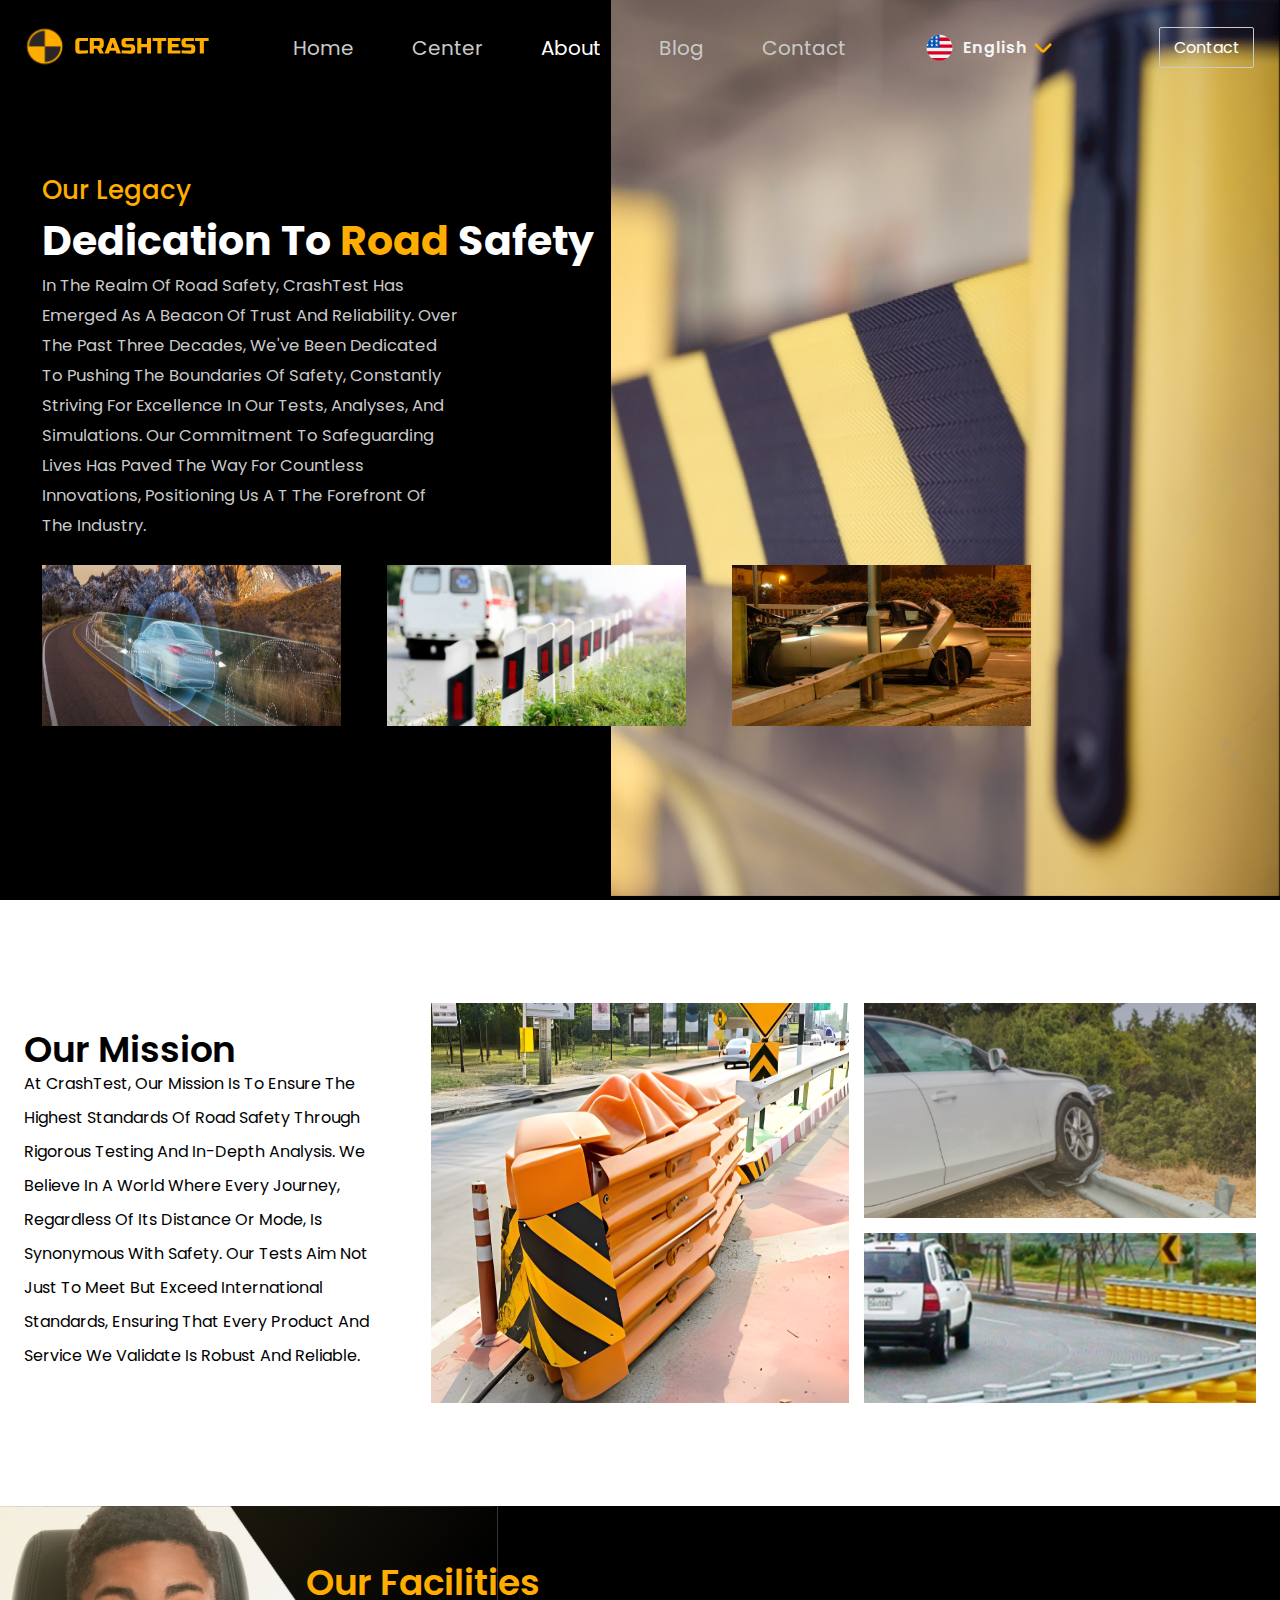
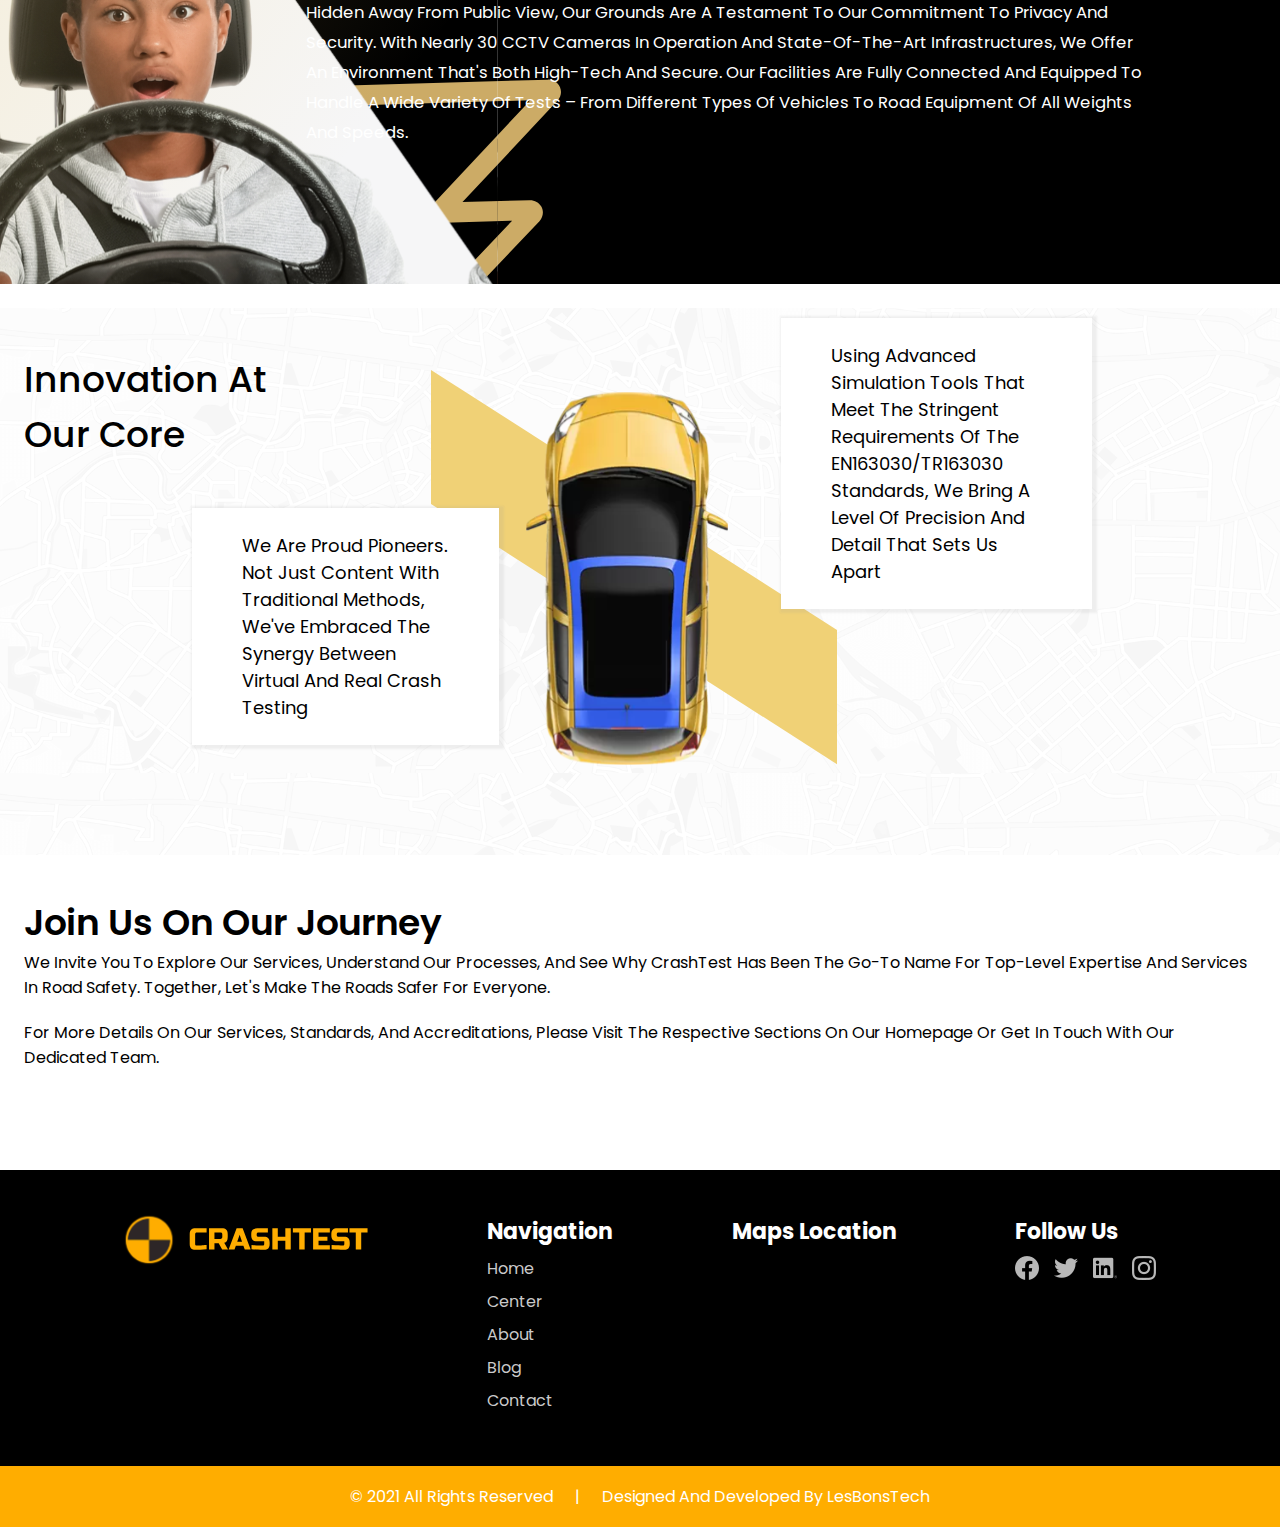
==== commit 4ba626e2: "dsae" ====
--- a/about-us.html
+++ b/about-us.html
@@ -109,12 +109,6 @@
             <div class="section-container">
                 <div class="two-columns">
 
-
-                    <div class="left-column">
-                        <img src="./images/colored1.svg" alt="mission1">
-                        <img src="./images/new-mission2.svg" alt="mission2">
-                        <img src="./images/new-mission1.svg" alt="mission3">
-                    </div>
                     <div class="right-column">
                         <h2>Our Mission</h2>
                         <p>At CrashTest, our mission is to ensure the highest standards of road safety through rigorous
@@ -123,6 +117,12 @@
                             international standards, ensuring that every product and service we validate is robust and
                             reliable.</p>
                     </div>
+                    <div class="left-column">
+                        <img src="./images/colored1.svg" alt="mission1">
+                        <img src="./images/new-mission2.svg" alt="mission2">
+                        <img src="./images/new-mission1.svg" alt="mission3">
+                    </div>
+                    
                 </div>
             </div>
         </div>
--- a/styles.css
+++ b/styles.css
@@ -433,7 +433,7 @@
 
 .accreditiations .two-columns {
     row-gap: 0;
-    padding: 0 var(--spacing-lg);
+    padding: 0 var(--spacing-md);
 }
 
 .accreditiations .left-column {
@@ -650,7 +650,7 @@
     background-image: url("./images/Frame\ 4.svg");
     background-size: cover;
     height: 30vh;
-    width: 97%;
+    width: 92%;
     margin: auto;
 }
 
@@ -665,6 +665,10 @@
 footer .section-container {
     padding: 0 var(--spacing-lg);
     margin: var(--spacing-xxl) 0;
+}
+
+.breakdown{
+    margin-top: 135px;
 }
 
 .customized-services .right-column {
@@ -927,7 +931,7 @@
 
 
 .english-single-card-service {
-    margin-left: auto;
+    margin: auto;
     margin-top: 99px;
     width: 288px;
     height: 188px;
@@ -940,7 +944,7 @@
     background-repeat: no-repeat;
     background-position: 97px 18px;
     position: relative;
-    left: 68px;
+    left: -2px;
 }
 
 .customized-services .right-column>div:nth-of-type(1) {
@@ -1350,7 +1354,7 @@
     display: flex;
     justify-content: space-evenly;
     flex-wrap: wrap;
-    row-gap: 10px;
+    row-gap: 28px;
     column-gap: 20px;
     margin: auto;
 }
@@ -1362,7 +1366,8 @@
 
 footer .follow-icons {
     display: flex;
-    column-gap: 15px
+    column-gap: 15px;
+    justify-content: center;
 }
 
 footer p {
@@ -1400,6 +1405,7 @@
 
 .overview {
     padding: 0 var(--spacing-lg);
+    position: relative;
     margin: var(--spacing-xxl) 0;
 }
 
@@ -1409,10 +1415,32 @@
 }
 
 .overview-img-container {
-    background-image: url("./images/overview.svg");
+    background-image: url("./images/new-overview.svg");
     background-size: cover;
     height: 43vh;
     background-position: center;
+}
+
+/* .overview-gray-card {
+    position: absolute;
+    left: 320px;
+    top: 285px;
+    background-color: rgb(155 155 155 / 42%);
+    color: white;
+    width: 24%;
+    padding: var(--spacing-md);
+} */
+
+.gray-card{
+    background-color: rgb(155 155 155 / 42%);
+    color: white;
+    width: 24%;
+    padding: var(--spacing-md);
+    margin-top: -250px;
+}
+
+.overview-gray-card p {
+    font-size: var(--h4-size);
 }
 
 .test-center-container {
@@ -1456,6 +1484,7 @@
 
 .blogs-articles-container {
     margin: var(--spacing-xl) 0;
+    padding: 0 var(--spacing-md);
 }
 
 .blogs .section-container {
@@ -1600,7 +1629,7 @@
     height: 151px;
     display: flex;
     flex-direction: column;
-    align-items: center;
+    align-items: start;
     justify-content: center;
 }
 
@@ -1652,7 +1681,7 @@
 .amenities-cards-divs {
     display: flex;
     align-items: center;
-    justify-content: center;
+    justify-content: space-between;
     column-gap: 20px;
     flex-wrap: wrap;
     row-gap: 23px
@@ -1661,8 +1690,12 @@
 .amenities-cards-divs>div {
     padding: var(--spacing-lg) var(--spacing-md);
     box-shadow: 0 0 11px 7px rgb(241 241 241);
-    width: 15%;
-    transition: .7s
+    width: 13%;
+    transition: .7s;
+    height: 100px;
+    display: flex;
+    justify-content: center;
+    align-items: center;
 }
 
 .amenities-cards-divs>div:hover {
@@ -1701,6 +1734,8 @@
     color: var(--neutral-color-1);
     margin: var(--spacing-xl) 0;
     padding: 0 var(--spacing-lg);
+    position: relative;
+    bottom: 80px;
 }
 
 
@@ -1828,7 +1863,7 @@
     width: 60%;
 }
 
-.facility-boy{
+.facility-boy {
     width: 40%;
 }
 
@@ -2418,6 +2453,7 @@
 swiper-container {
     width: 100%;
     height: 100%;
+    padding: 0 var(--spacing-md);
 }
 
 swiper-slide {
@@ -2444,7 +2480,7 @@
         width: 100%;
     }
 
-    .facility-boy{
+    .facility-boy {
         width: 40%;
     }
 
@@ -2475,9 +2511,10 @@
         padding: var(--spacing-md);
     }
 
-    .facility-boy{
+    .facility-boy {
         width: 40%;
     }
+
     .facility-desc {
         width: 60%;
         right: 64px;
@@ -2620,12 +2657,12 @@
         margin-top: 0;
     }
 
-    .single-card-service {
-        display: none;
-    }
-
     .customer-stories {
         margin: 0;
+    }
+
+    .about-legacy-background {
+        bottom: 39px;
     }
 
     .about-legacy-background p {
@@ -2650,6 +2687,10 @@
         margin: 0;
     }
 
+    .about-legacy-background {
+        bottom: 39px;
+    }
+
     .about-legacy-background p {
         width: 100%;
     }
@@ -2666,6 +2707,10 @@
 
     nav {
         column-gap: 18px;
+    }
+
+    .about-legacy-background {
+        bottom: 39px;
     }
 
     .about-legacy-background p {
@@ -2742,6 +2787,7 @@
 
 .innovation-description-containerr {
     position: relative;
+    padding: 0 var(--spacing-md);
 }
 
 .desc-onee {
@@ -2753,6 +2799,7 @@
     padding: var(--spacing-lg);
     box-shadow: 2px 1px 2px 3px rgba(155, 155, 155, 0.14);
     margin-bottom: 30px;
+    margin-top: 30px;
     height: auto;
     display: flex;
     flex-direction: column;
@@ -3273,9 +3320,6 @@
         font-size: var(--h3-size);
     }
 
-    .single-card-service {
-        display: none;
-    }
 
     .customized-services .left-column {
         width: 100%;
@@ -3396,8 +3440,7 @@
     .roads .left-column,
     .roads .right-column,
     .test-center-background .section-container:nth-of-type(2),
-    .test-center-background p:first-of-type,
-    footer .section-container>div {
+    .test-center-background p:first-of-type {
         width: 100%
     }
 
@@ -3623,6 +3666,7 @@
 
     .test-center-background .card {
         width: 80%;
+        left: 0;
     }
 
     .added-value-services p {
@@ -3731,9 +3775,6 @@
 }
 
 @media screen and (max-width:786px) and (min-width:600px) {
-    .single-card-service {
-        display: none;
-    }
 
     .customized-services .right-column {
         width: 100%;
@@ -3857,8 +3898,7 @@
     .roads .left-column,
     .roads .right-column,
     .test-center-background .section-container:nth-of-type(2),
-    .test-center-background p:first-of-type,
-    footer .section-container>div {
+    .test-center-background p:first-of-type {
         width: 100%
     }
 
@@ -4106,6 +4146,7 @@
 
     .test-center-background .card {
         width: 80%;
+        left: 0;
     }
 
     .added-value-services p {
@@ -4210,7 +4251,7 @@
 
 @media screen and (max-width:600px) {
     .single-card-service {
-        display: none;
+        margin-bottom: -45px;
     }
 
     .customized-services .right-column {
@@ -5254,11 +5295,11 @@
 
 @media screen and (max-width: 992px) and (min-width:786px) {
     .map-footer-container {
-        width: 56%;
+        width: 47%;
     }
 
     footer .section-container {
-        justify-content: unset;
+        /* justify-content: unset; */
     }
 
     .language-toggle {
@@ -5288,11 +5329,11 @@
 
 @media screen and (max-width: 786px) and (min-width:600px) {
     .map-footer-container {
-        width: 56%;
+        width: 47%;
     }
 
     footer .section-container {
-        justify-content: unset;
+        /* justify-content: unset; */
     }
 
     .language-toggle {
@@ -5322,11 +5363,11 @@
 
 @media screen and (max-width: 600px) {
     .map-footer-container {
-        width: 56%;
+        width: 47%;
     }
 
     footer .section-container {
-        justify-content: unset;
+        /* justify-content: unset; */
     }
 
     .language-toggle {
@@ -5368,7 +5409,7 @@
 }
 
 
-.our-facilities-boy{
+.our-facilities-boy {
     background-image: url("./images/shape.svg");
     background-size: contain;
     background-repeat: no-repeat;
@@ -5379,7 +5420,7 @@
     margin: var(--spacing-lg) 0;
 }
 
-.boy-desc{
+.boy-desc {
     position: absolute;
     left: 288px;
     top: 44px;
@@ -5398,25 +5439,138 @@
 }
 
 
-@media  screen and (max-width: 1200px) and (min-width:992px) {
-    
-}
-@media  screen and (max-width: 992px) and (min-width:786px) {
-    .boy-desc{
+@media screen and (max-width: 1200px) and (min-width:992px) {}
+
+@media screen and (max-width: 992px) and (min-width:786px) {
+    .boy-desc {
         top: 0;
         left: 0;
     }
-}
-@media  screen and (max-width: 786px) and (min-width:600px) {
-    .boy-desc{
+
+    .overview-gray-card {
+        position: unset;
+        width: 100%;
+    }
+    .first {
+       
+        width: 45%;
+    }
+    
+    .second {
+        width: 45%;
+        display: flex;
+        flex-direction: column;
+        align-items: center;
+    }
+    
+    
+    .third {
+        width: 45%;
+        text-align: center;
+    
+    }
+    
+    .fourth {
+        width: 45%;
+        display: flex;
+        flex-direction: column;
+        align-items: center;
+    
+    }
+    .gray-card{
+        width: 75%;
+        margin-top: -198px;
+    }
+}
+
+@media screen and (max-width: 786px) and (min-width:600px) {
+    .boy-desc {
         top: 0;
         left: 0;
     }
-}
-@media  screen and (max-width: 600px){
-    .boy-desc{
+
+    .overview-gray-card {
+        position: unset;
+        width: 100%;
+    }
+    .first {
+        width: 45%;
+       
+    }
+    
+    .second {
+        width: 45%;
+        display: flex;
+        flex-direction: column;
+        align-items: center;
+    }
+    
+    
+    .third {
+        width: 45%;
+      text-align: center;
+    
+    }
+    
+    .fourth {
+        width: 45%;
+        display: flex;
+        flex-direction: column;
+        align-items: center;
+    
+    }
+    .gray-card{
+        width: 75%;
+        margin-top: -198px;
+    }
+}
+
+@media screen and (max-width: 600px) {
+    .boy-desc {
         top: 0;
         left: 0;
     }
-}
-
+
+    .overview-gray-card {
+        position: unset;
+        width: 100%;
+    }
+    .first {
+        width: 100%;
+        display: flex;
+        flex-direction: column;
+        align-items: center;
+    }
+    
+    .second {
+        width: 100%;
+        display: flex;
+        flex-direction: column;
+        align-items: center;
+    }
+    
+    
+    .third {
+        width: 100%;
+        text-align: center;
+    
+    }
+    
+    .fourth {
+        display: flex;
+        flex-direction: column;
+        align-items: center;
+        width: 100%;
+        display: flex;
+        flex-direction: column;
+        align-items: center;
+    
+    }
+    .gray-card{
+        width: 100%;
+        margin-top: -198px;
+    }
+}
+
+
+
